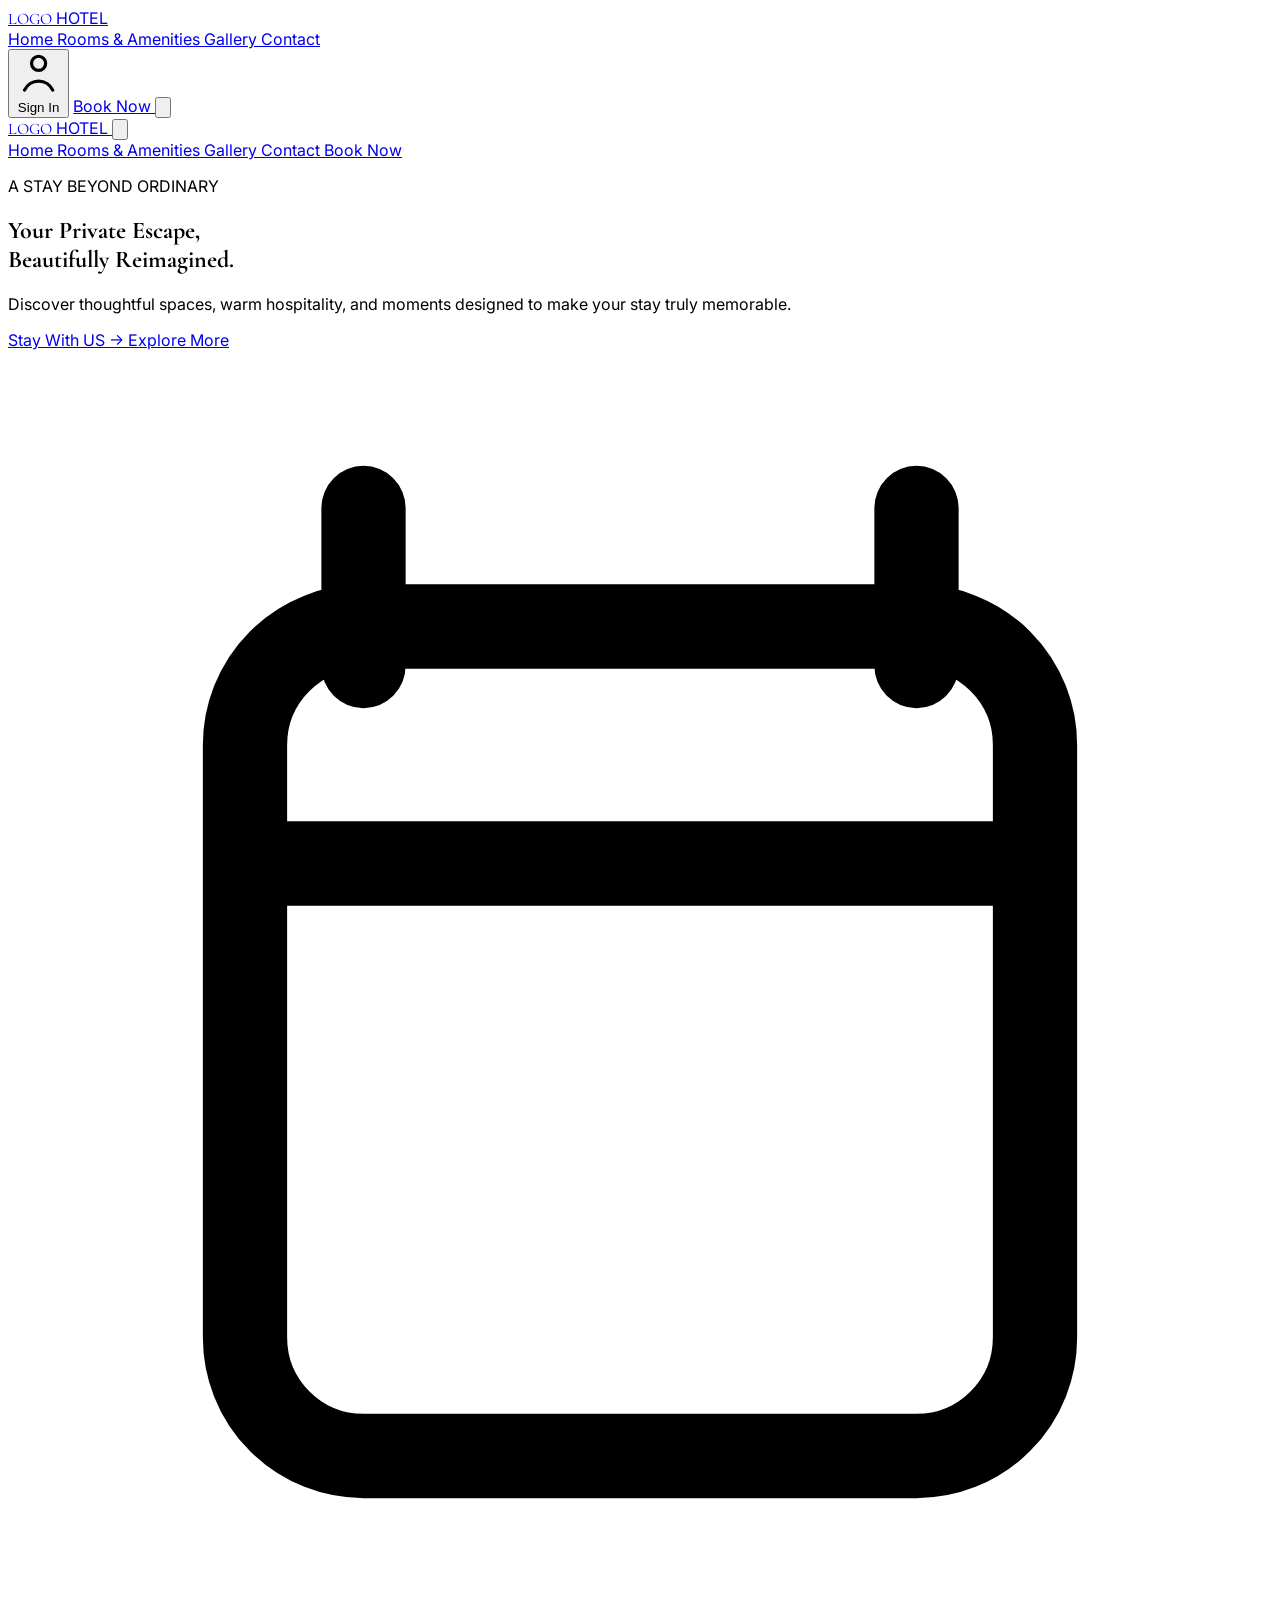
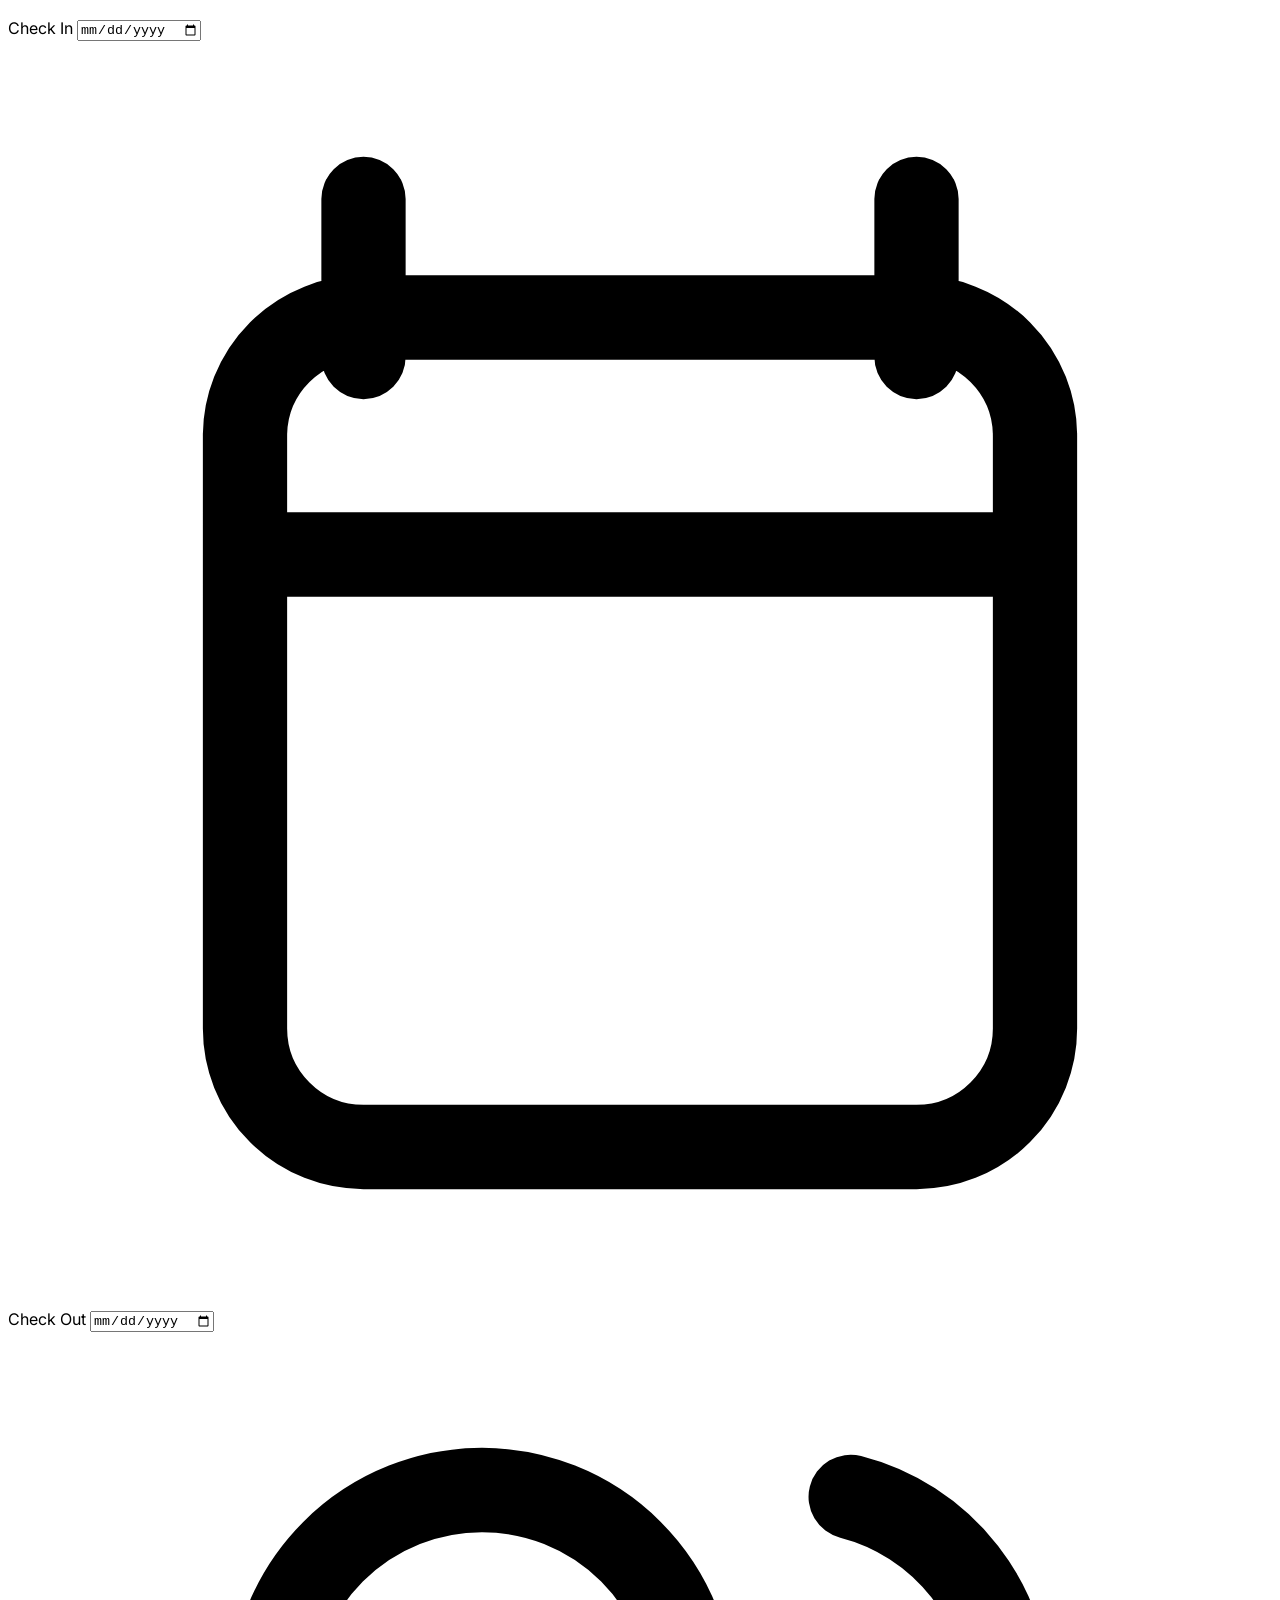
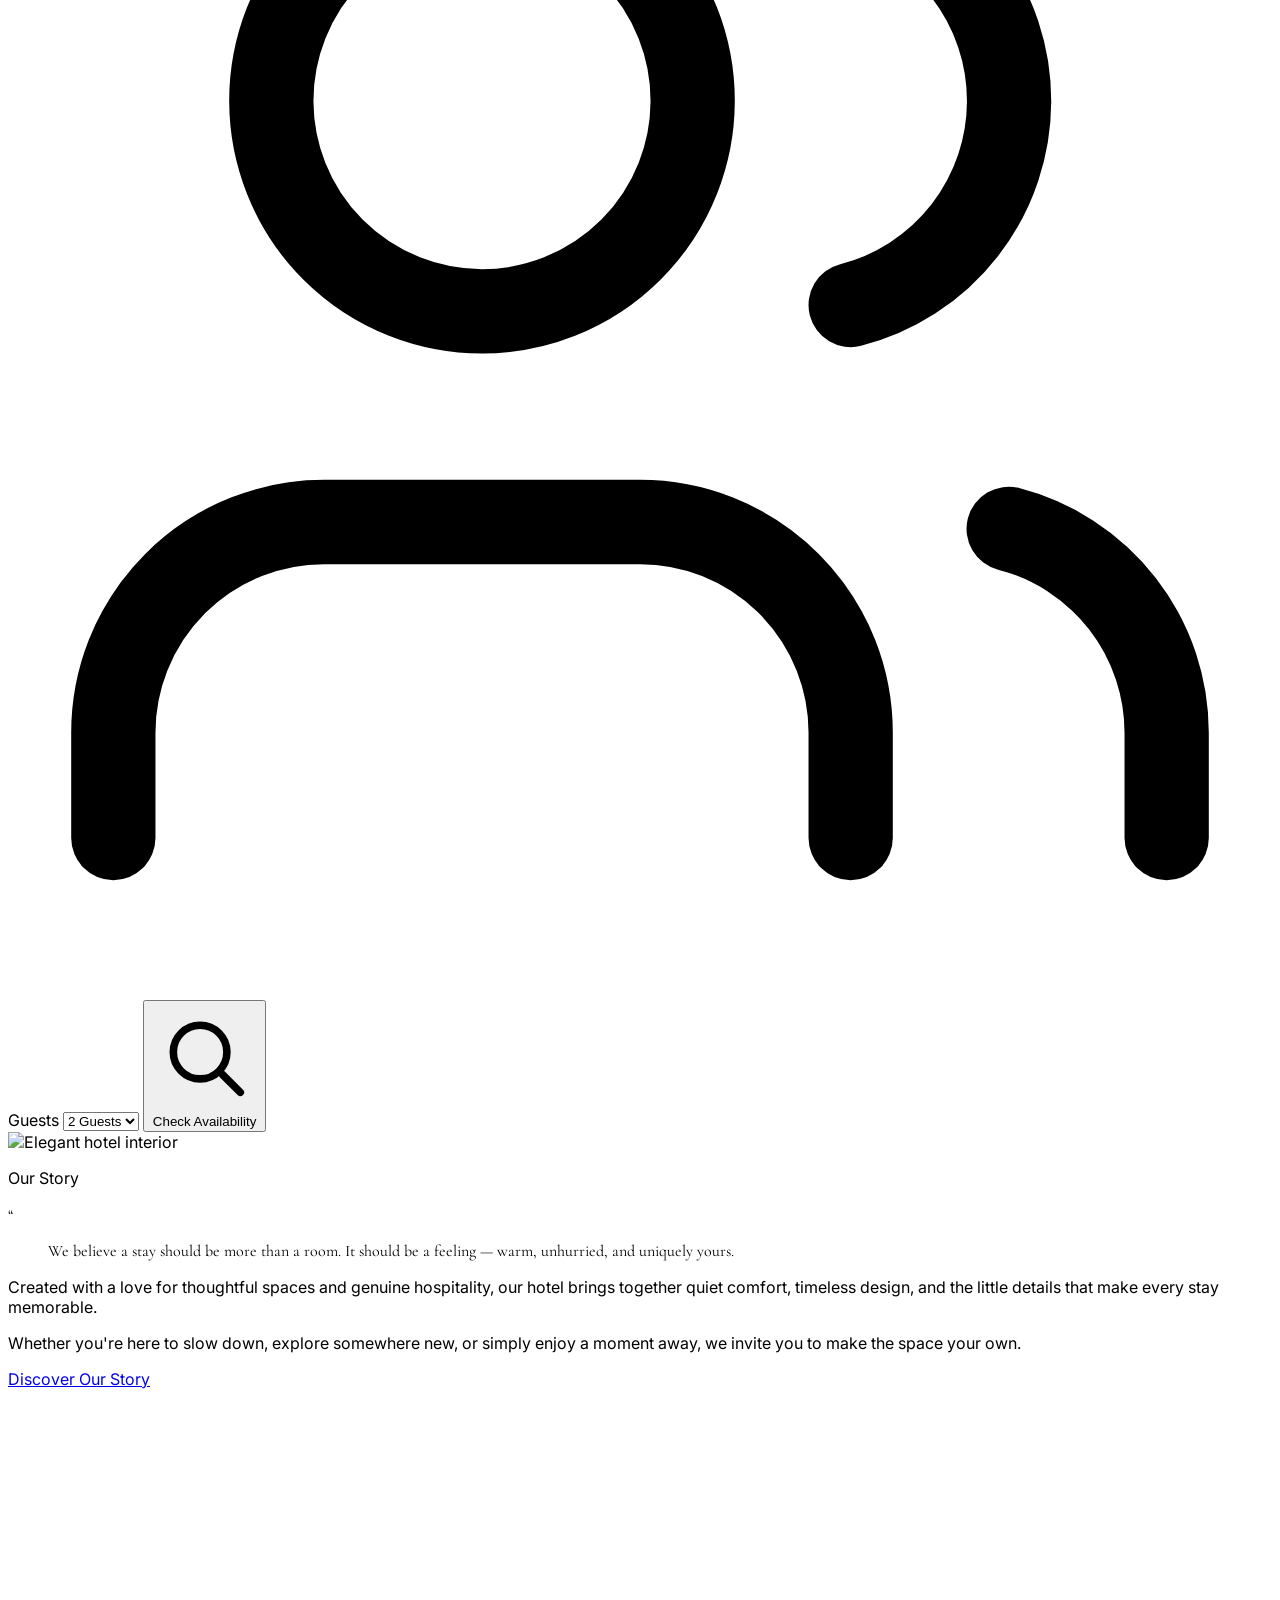
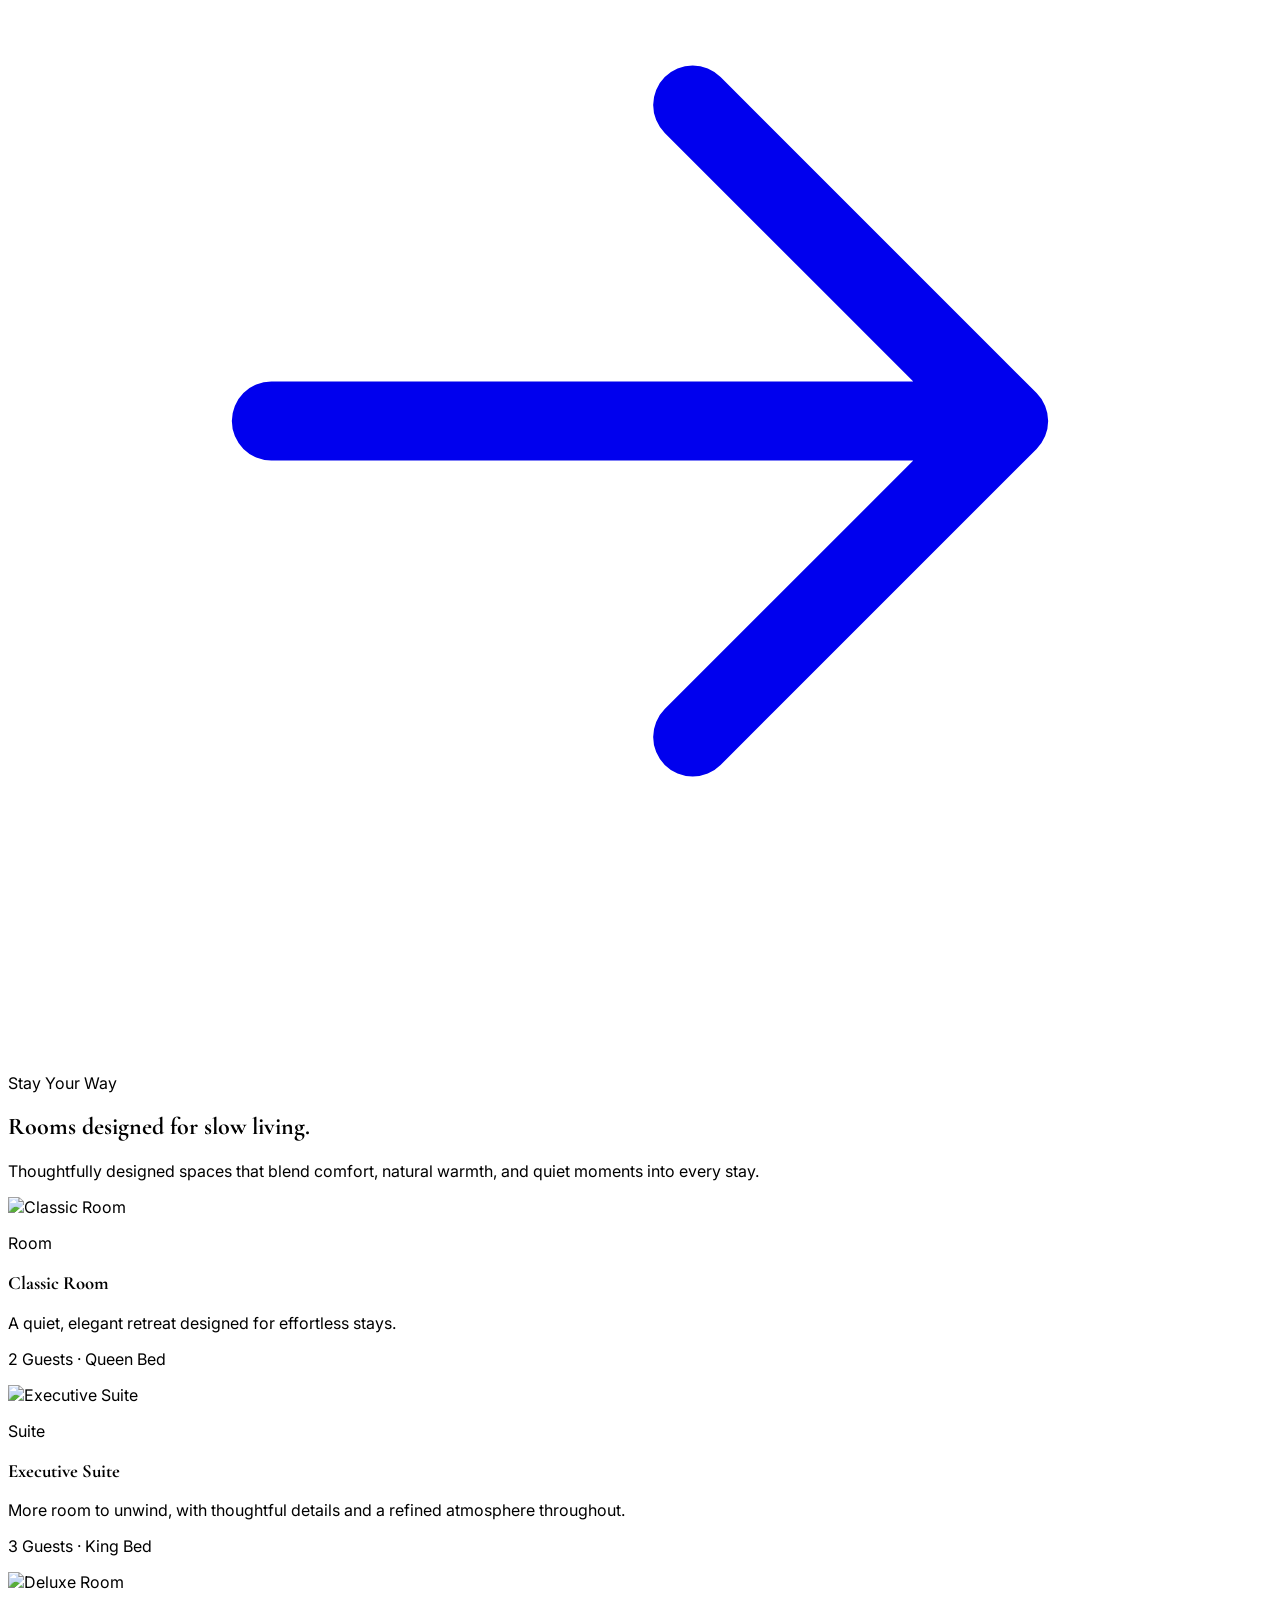
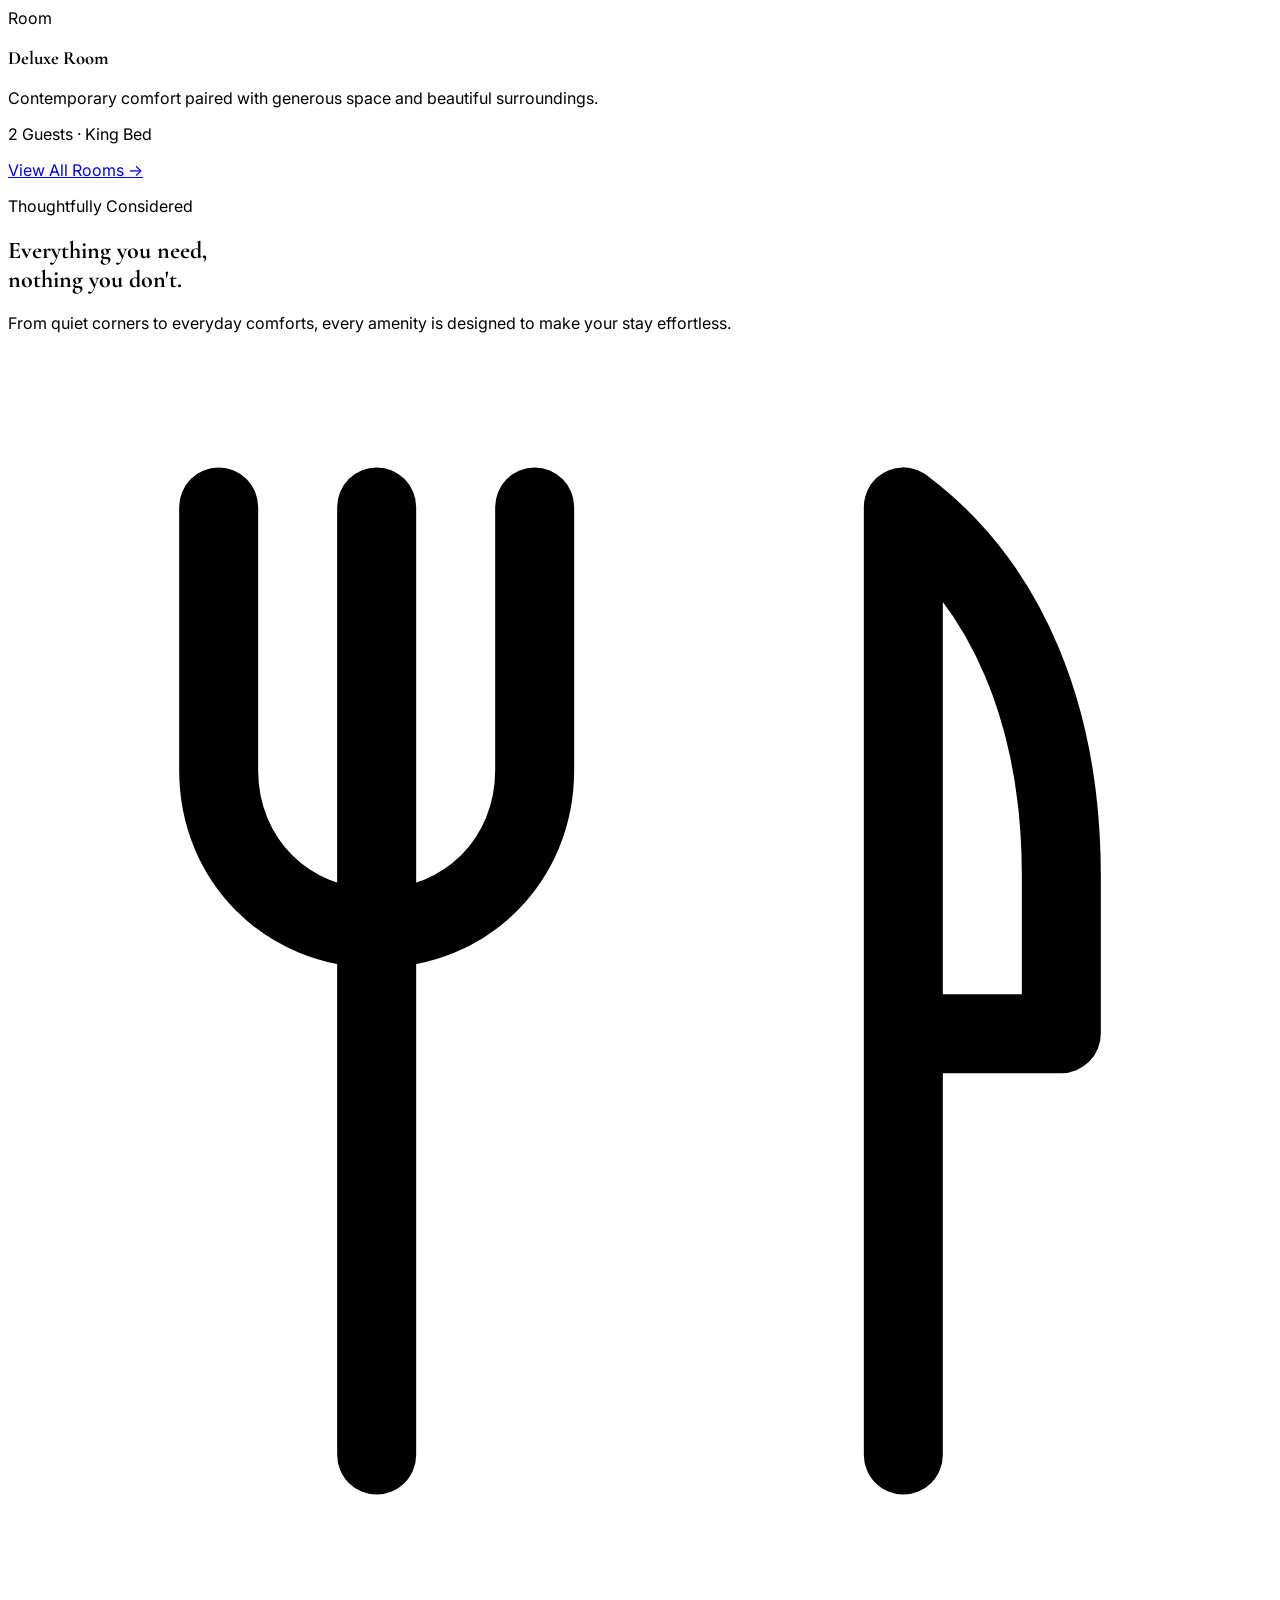
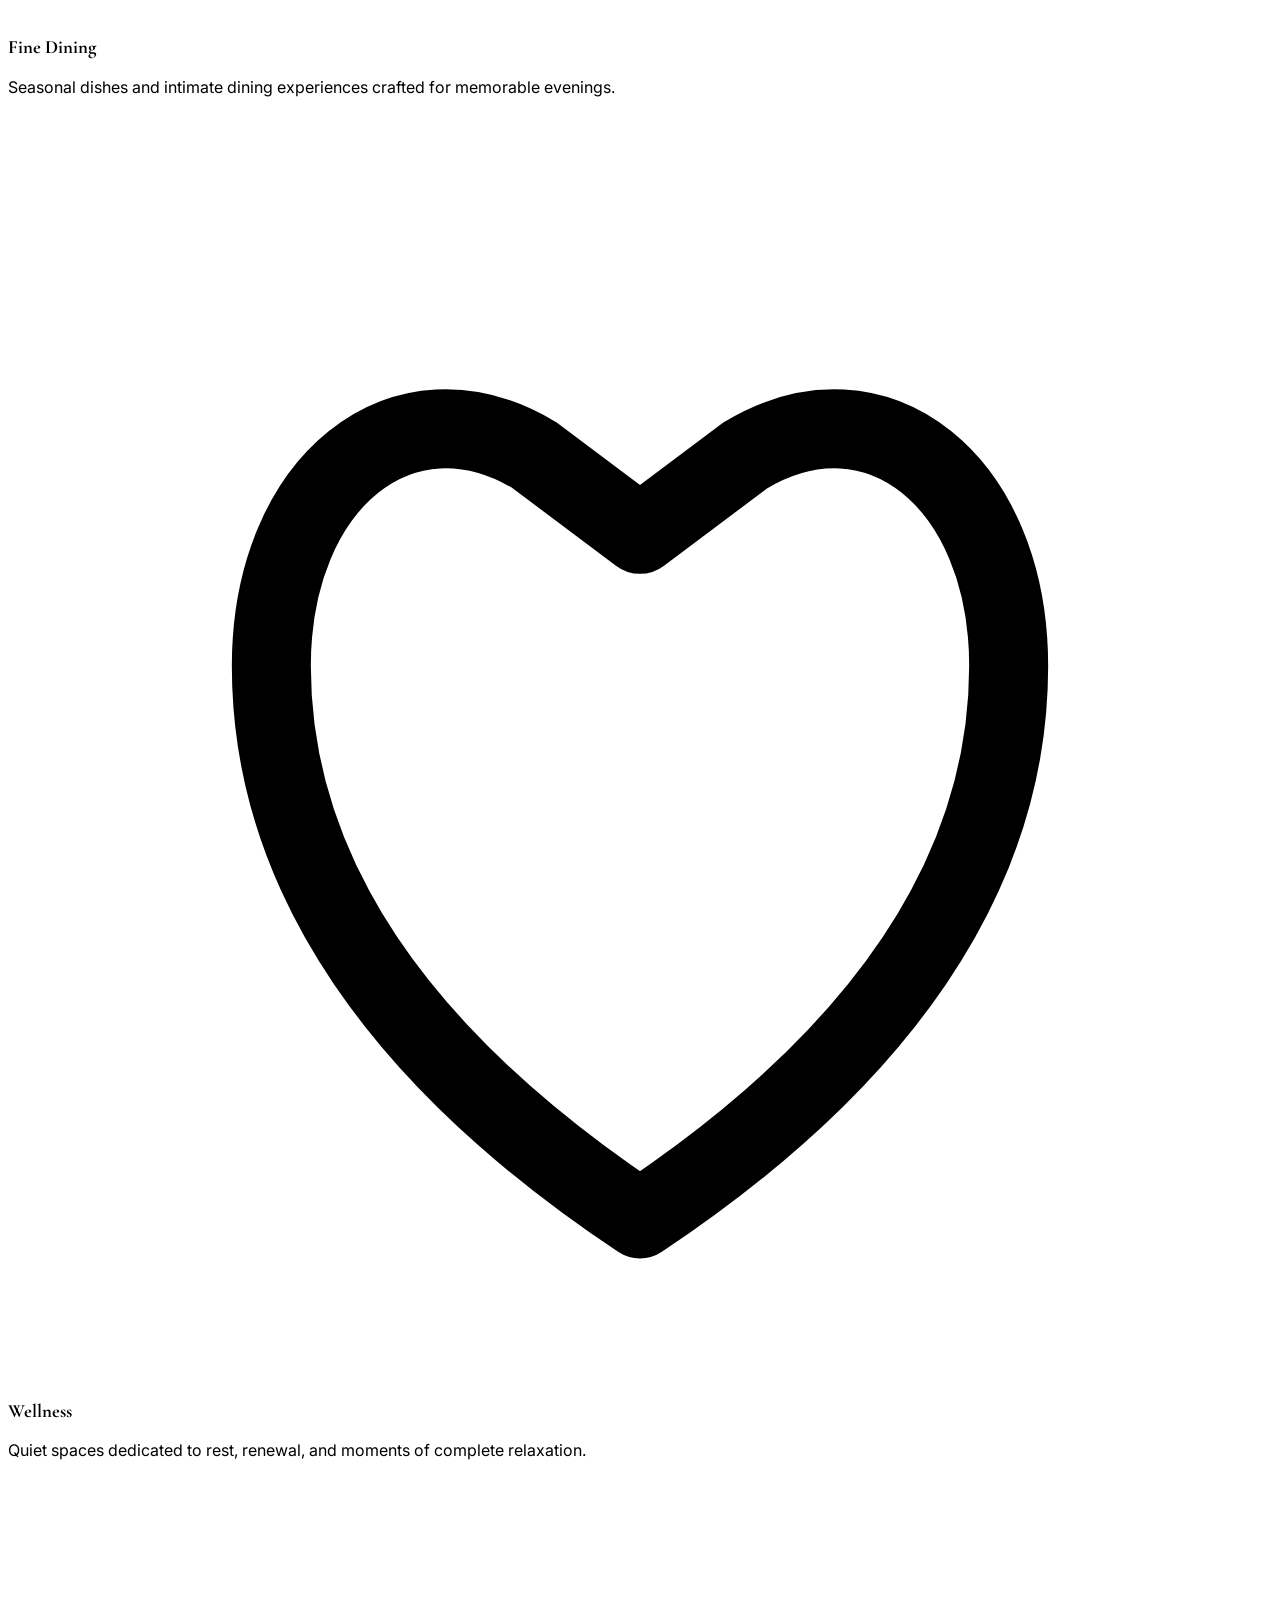
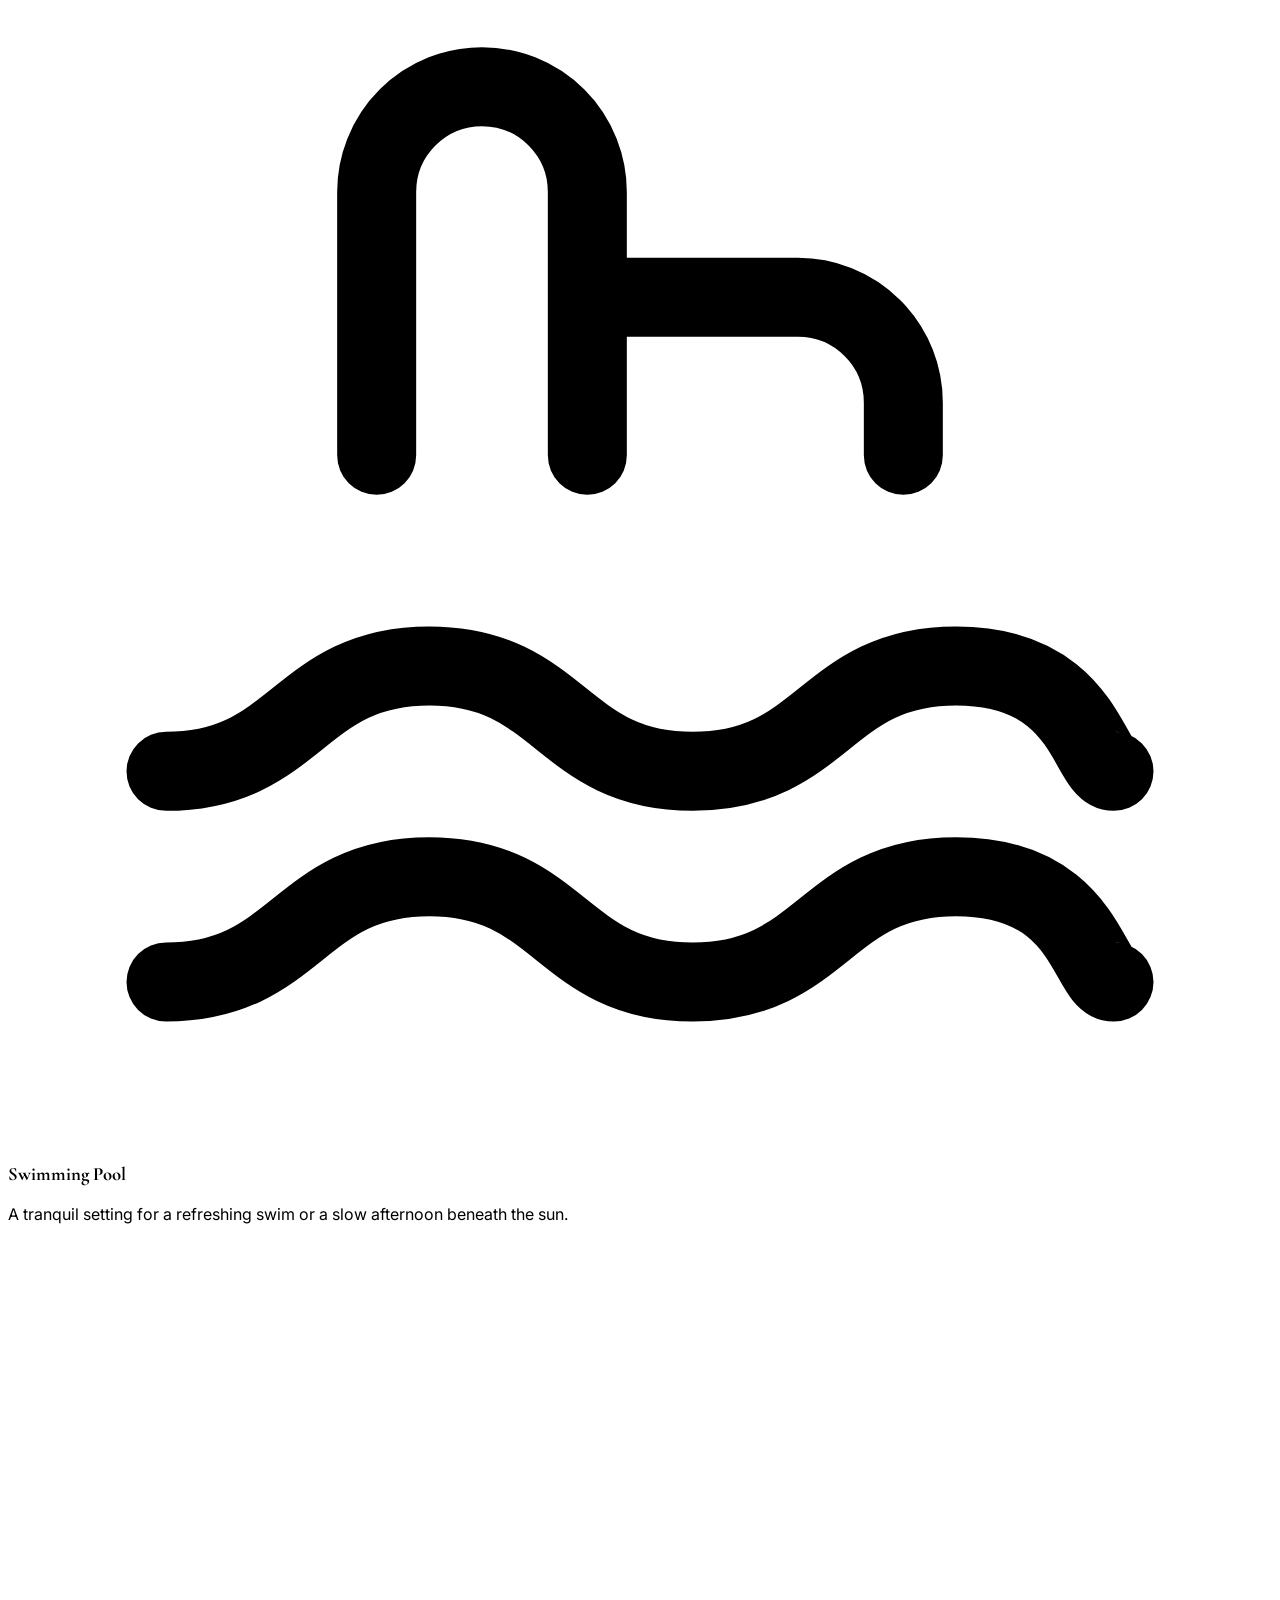
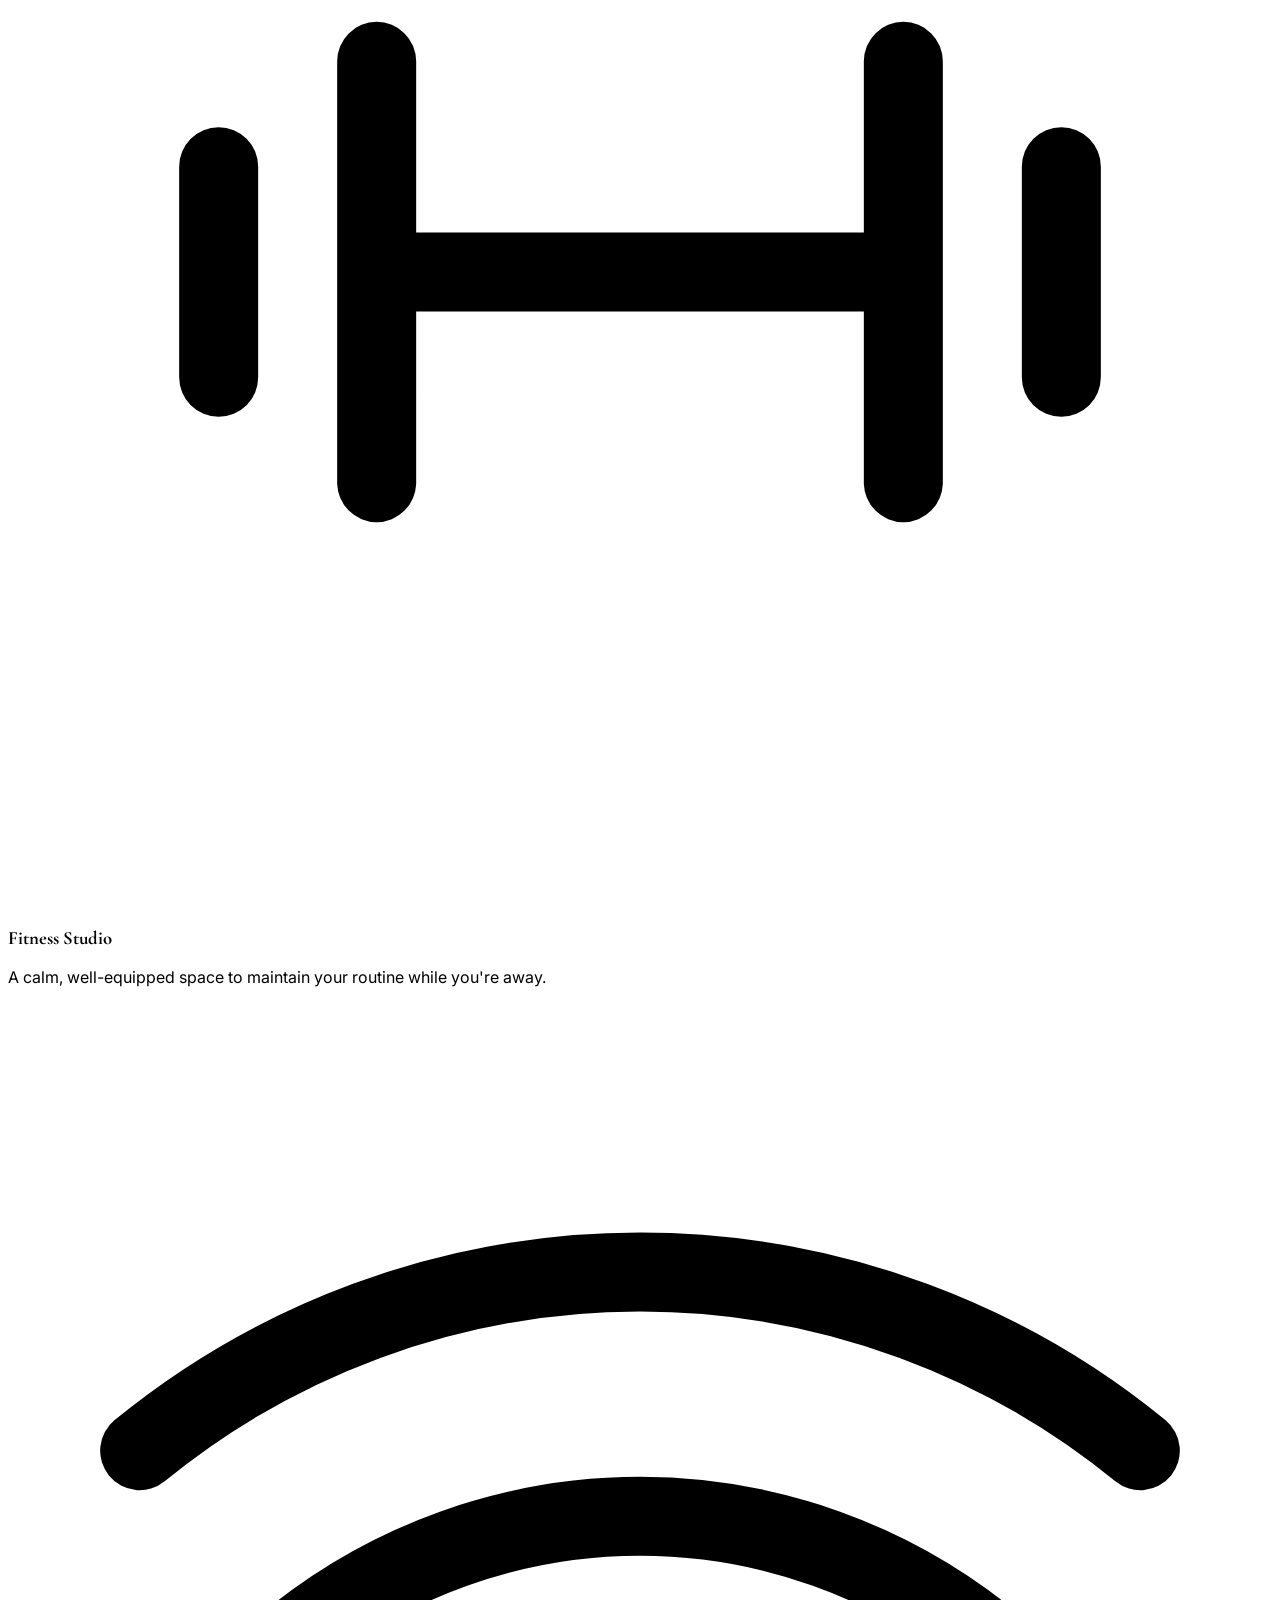
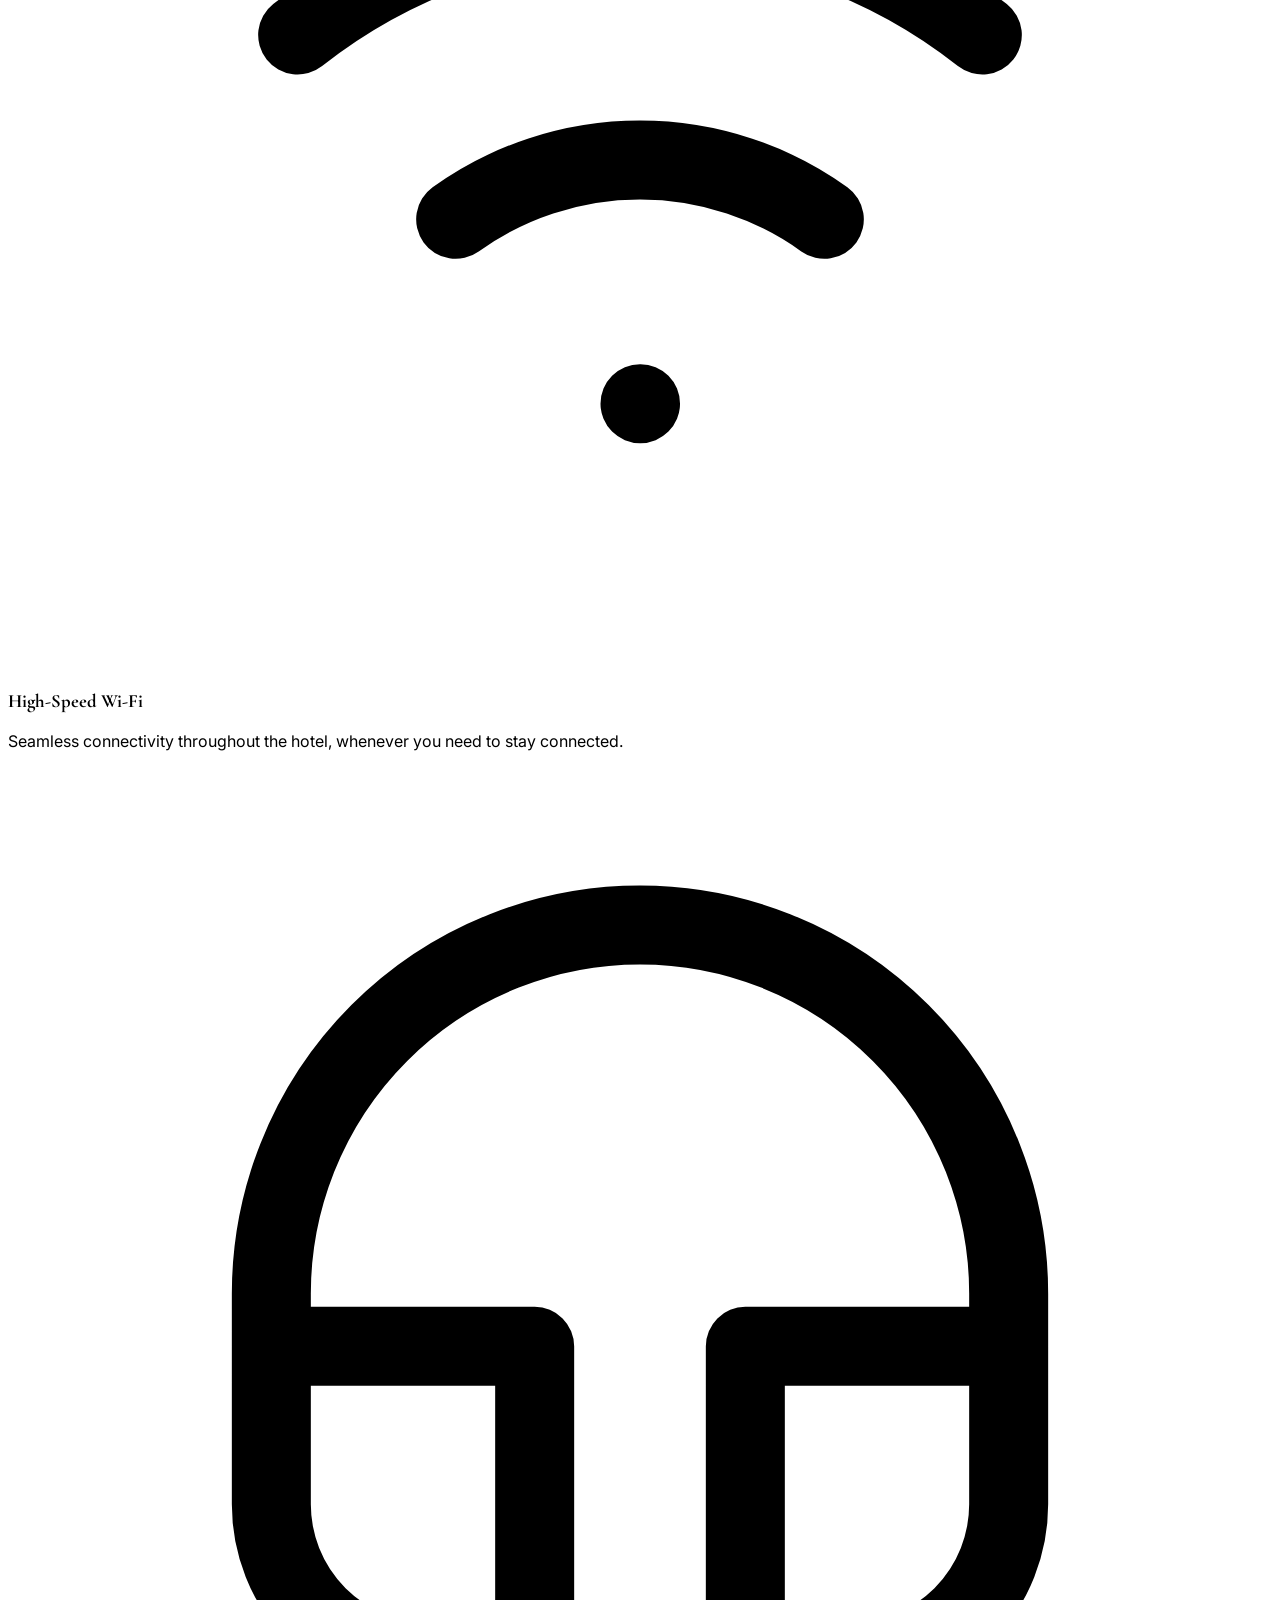
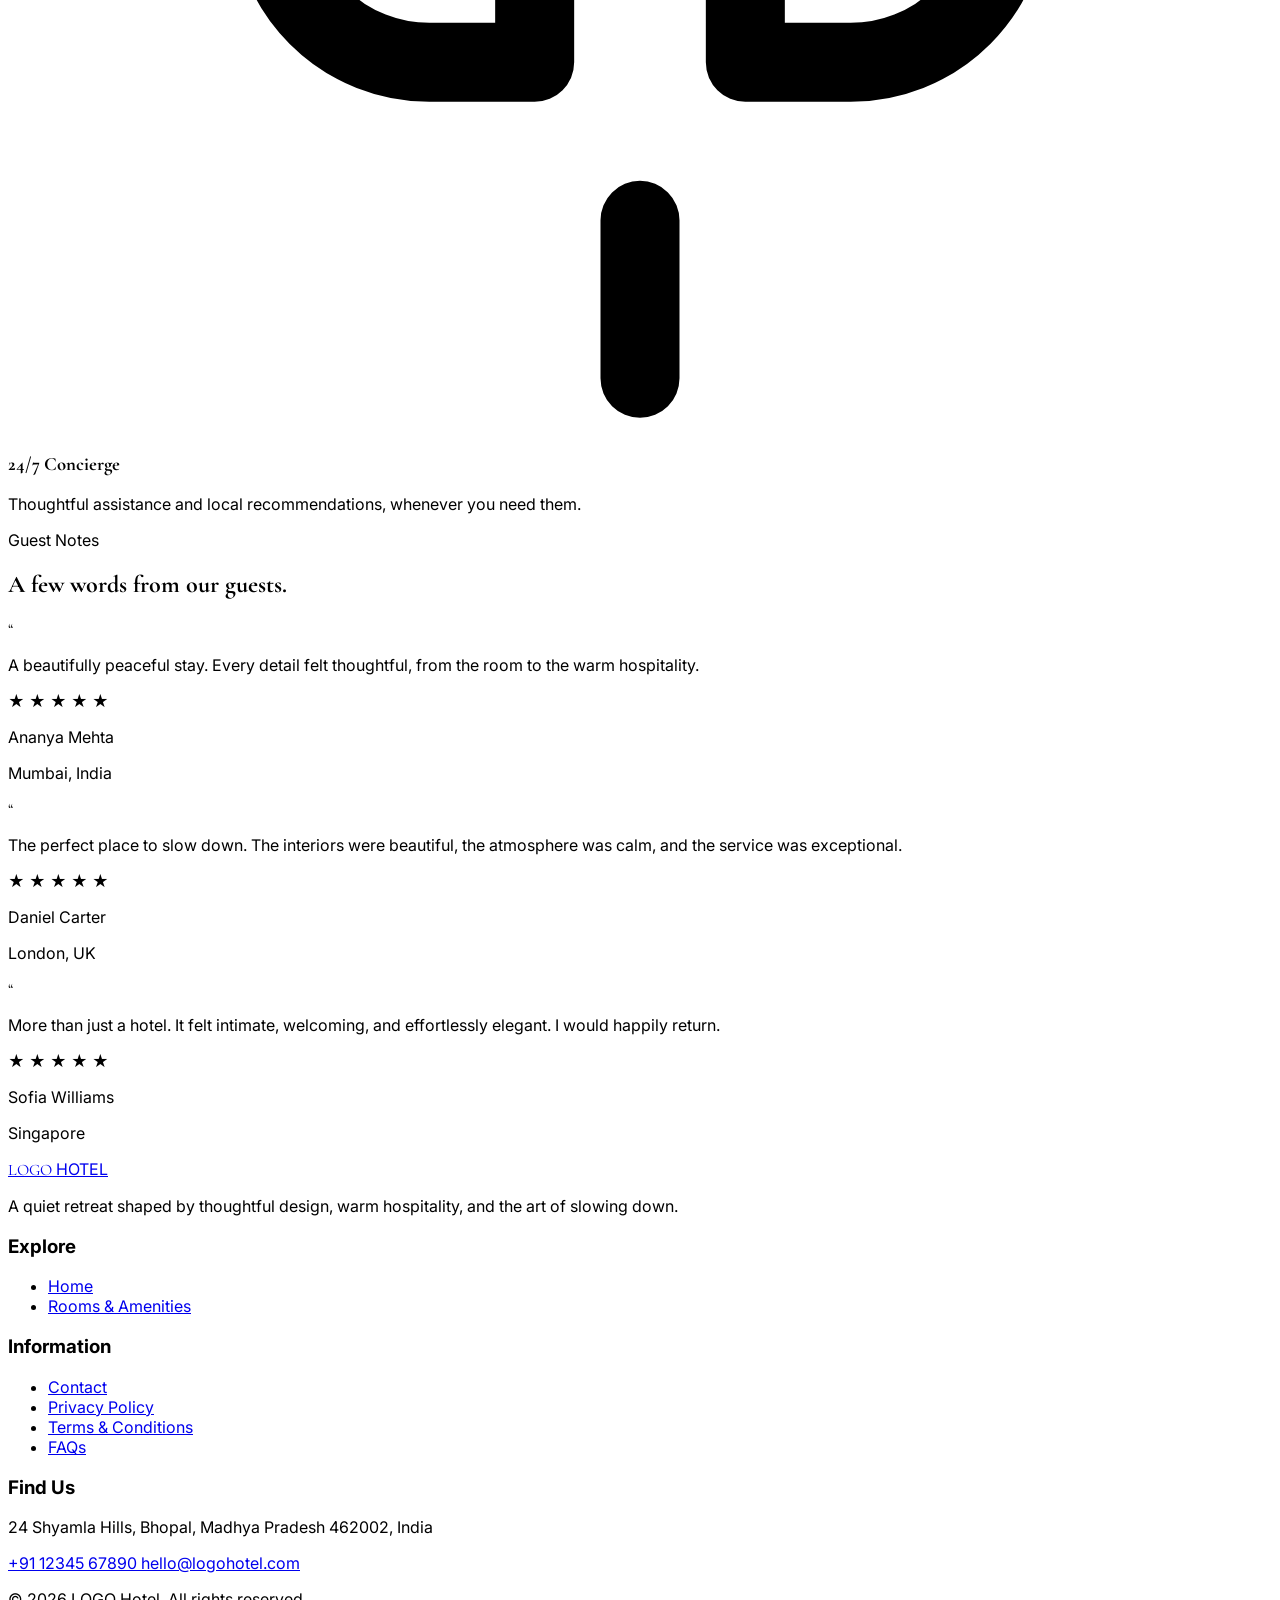
==== index.html @ a4fad5b0 "first commit" ====
<!DOCTYPE html>
<html lang="en">
<head>
  <meta charset="UTF-8" />
  <meta name="viewport" content="width=device-width, initial-scale=1.0" />

  <title>Hotel</title>

  <!-- Tailwind CSS -->
  <script src="https://cdn.tailwindcss.com"></script>

  <!-- Google Font -->
  <link rel="preconnect" href="https://fonts.googleapis.com">
<link rel="preconnect" href="https://fonts.gstatic.com" crossorigin>
<link href="https://fonts.googleapis.com/css2?family=Cormorant+Garamond:ital,wght@0,300..700;1,300..700&family=Inter:ital,opsz,wght@0,14..32,100..900;1,14..32,100..900&display=swap" rel="stylesheet">

<link rel="stylesheet" href="style.css" />
<link rel="stylesheet" href="https://cdnjs.cloudflare.com/ajax/libs/font-awesome/7.3.1/css/all.min.css" integrity="sha512-QeR2VH+lsBE5LSAe1Q5EnTBbe7XTBubt8dG93Y7gidSgdMCr8nVqKcfKAMyN96SV8KDbZVTDXChatu5G2KQGzg==" crossorigin="anonymous" referrerpolicy="no-referrer">

</head>

<body class="bg-[#F7F3EC]">


  <!-- =====================================================
       HERO SECTION
  ====================================================== -->

  <section
    class="relative  max-w-[1600px]  min-h-[760px] md:min-h-screen"
  >


    <!-- ===================================================
         HERO SLIDER
    ==================================================== -->

    <div class="absolute inset-0">

      <!-- Slide 1 -->

      <div
        class="hero-slide absolute inset-0 bg-cover bg-center opacity-100 transition-opacity duration-1000"
        style="
          background-image: url('https://images.unsplash.com/photo-1566073771259-6a8506099945?auto=format&fit=crop&w=2000&q=85');
        "
      ></div>


      <!-- Slide 2 -->

      <div
        class="hero-slide absolute inset-0 bg-cover bg-center opacity-0 transition-opacity duration-1000"
        style="
          background-image: url('https://images.unsplash.com/photo-1584132967334-10e028bd69f7?auto=format&fit=crop&w=2000&q=85');
        "
      ></div>


      <!-- Slide 3 -->

      <div
        class="hero-slide absolute inset-0 bg-cover bg-center opacity-0 transition-opacity duration-1000"
        style="
          background-image: url('https://images.unsplash.com/photo-1600607687939-ce8a6c25118c?auto=format&fit=crop&w=2000&q=85');
        "
      ></div>


      <!-- Dark overlay -->

      <div class="absolute inset-0 bg-black/15"></div>


      <!-- Gradient overlay -->



    </div>



    <!-- ===================================================
         NAVBAR
    ==================================================== -->

   <header class="relative z-30 pt-5">

  <!-- =================================================
       DESKTOP / MAIN NAVBAR
  ================================================== -->

  <nav
    class="
      mx-auto
      flex
      h-[78px]
      max-w-7xl
      items-center
      justify-between
      border-b
      border-white/15
      px-5
      sm:px-8
      lg:px-10
    "
  >

    <!-- ===============================
         LOGO
    ================================ -->

    <a
      href="index.html"
      class="
        flex
        flex-col
        items-center
        justify-center
        text-white
        leading-none
      "
    >

      <span
        class="
          heading
          text-2xl
          tracking-[0.12em]
        "
      >
        LOGO
      </span>

      <span
        class="
          mt-1
          text-[8px]
          tracking-[0.45em]
          text-white/70
        "
      >
        HOTEL
      </span>

    </a>


    <!-- ===============================
         DESKTOP MENU
    ================================ -->

    <div
      class="
        hidden
        items-center
        gap-8
        lg:flex
        xl:gap-10
      "
    >

      <!-- Home -->

      <a
        href="index.html"
        data-page="index.html"
        class="
          desktop-link
          text-sm
          text-white/80
          transition
          hover:text-[#C58A53]
        "
      >
        Home
      </a>


      <!-- Rooms -->

      <a
        href="rooms.html"
        data-page="rooms.html"
        class="
          desktop-link
          text-sm
          text-white/80
          transition
          hover:text-[#C58A53]
        "
      >
        Rooms & Amenities
      </a>


      


      <!-- Gallery -->

      <a
        href="gallery.html"
        data-page="gallery.html"
        class="
          desktop-link
          text-sm
          text-white/80
          transition
          hover:text-[#C58A53]
        "
      >
        Gallery
      </a>


      


      <!-- Contact -->

      <a
        href="contact.html"
        data-page="contact.html"
        class="
          desktop-link
          text-sm
          text-white/80
          transition
          hover:text-[#C58A53]
        "
      >
        Contact
      </a>

    </div>


    <!-- ===============================
         RIGHT ACTIONS
    ================================ -->

    <div class="flex items-center gap-3 sm:gap-5">

      <!-- Sign In -->

      <button
        type="button"
        class="
          hidden
          items-center
          gap-2
          text-sm
          text-white
          transition
          hover:text-[#C58A53]
          sm:flex
        "
      >

        <svg
          class="h-4 w-4"
          fill="none"
          stroke="currentColor"
          viewBox="0 0 24 24"
        >
          <path
            stroke-linecap="round"
            stroke-linejoin="round"
            stroke-width="1.7"
            d="M15.75 6a3.75 3.75 0 1 1-7.5 0 3.75 3.75 0 0 1 7.5 0ZM4.5 20.25a8.25 8.25 0 0 1 15 0"
          />
        </svg>

        Sign In

      </button>


      <!-- Book Now -->

      <a
        href="booking.html"
        class="
          hidden
          border
          border-[#C58A53]
          bg-[#C58A53]
          px-6
          py-3
          text-sm
          font-medium
          text-white
          transition
          hover:bg-transparent
          hover:text-[#C58A53]
          sm:block
        "
      >
        Book Now
      </a>


      <!-- Mobile Menu Button -->

      <button
        id="menuButton"
        type="button"
        class="
          text-white
          transition
          hover:text-[#C58A53]
          lg:hidden
        "
        aria-label="Open menu"
        aria-expanded="false"
      >

        <svg
          class="h-7 w-7"
          fill="none"
          stroke="currentColor"
          viewBox="0 0 24 24"
        >
          <path
            stroke-linecap="round"
            stroke-linejoin="round"
            stroke-width="1.5"
            d="M4 6h16M4 12h16M4 18h16"
          />
        </svg>

      </button>

    </div>

  </nav>


  <!-- =================================================
       MOBILE MENU OVERLAY
  ================================================== -->

  <div
    id="menuOverlay"
    class="
      fixed
      inset-0
      z-40
      hidden
      bg-black/50
      backdrop-blur-[2px]
    "
  ></div>


  <!-- =================================================
       MOBILE OFF-CANVAS MENU
  ================================================== -->

  <div
    id="mobileMenu"
    class="
      fixed
      right-0
      top-0
      z-50
      h-screen
      w-[85%]
      max-w-sm
      translate-x-full
      bg-[#171512]
      shadow-[-20px_0_50px_rgba(0,0,0,0.3)]
      transition-transform
      duration-500
      ease-in-out
    "
  >

    <!-- ===============================
         MOBILE MENU HEADER
    ================================ -->

    <div
      class="
        flex
        h-[78px]
        items-center
        justify-between
        border-b
        border-white/10
        px-6
      "
    >

      <!-- Logo -->

      <a
        href="index.html"
        class="
          flex
          flex-col
          leading-none
          text-white
        "
      >

        <span
          class="
            heading
            text-xl
            tracking-[0.12em]
          "
        >
          LOGO
        </span>

        <span
          class="
            mt-1
            text-[7px]
            tracking-[0.45em]
            text-white/60
          "
        >
          HOTEL
        </span>

      </a>


      <!-- Close Button -->

      <button
        id="closeMenu"
        type="button"
        class="
          text-white/80
          transition
          hover:text-[#C58A53]
        "
        aria-label="Close menu"
      >

        <svg
          class="h-7 w-7"
          fill="none"
          stroke="currentColor"
          viewBox="0 0 24 24"
        >
          <path
            stroke-linecap="round"
            stroke-linejoin="round"
            stroke-width="1.5"
            d="M6 6l12 12M18 6L6 18"
          />
        </svg>

      </button>

    </div>


    <!-- ===============================
         MOBILE MENU LINKS
    ================================ -->

    <nav class="flex flex-col px-6 py-8">

      <!-- Home -->

      <a
        href="index.html"
        data-page="index.html"
        class="
          mobile-link
          border-b
          border-white/10
          py-4
          text-base
          text-white/75
          transition
          hover:text-[#C58A53]
        "
      >
        Home
      </a>


      <!-- Rooms -->

      <a
        href="rooms.html"
        data-page="rooms.html"
        class="
          mobile-link
          border-b
          border-white/10
          py-4
          text-base
          text-white/75
          transition
          hover:text-[#C58A53]
        "
      >
        Rooms & Amenities
      </a>


      

      <!-- Gallery -->

      <a
        href="gallery.html"
        data-page="gallery.html"
        class="
          mobile-link
          border-b
          border-white/10
          py-4
          text-base
          text-white/75
          transition
          hover:text-[#C58A53]
        "
      >
        Gallery
      </a>


    

      <!-- Contact -->

      <a
        href="contact.html"
        data-page="contact.html"
        class="
          mobile-link
          border-b
          border-white/10
          py-4
          text-base
          text-white/75
          transition
          hover:text-[#C58A53]
        "
      >
        Contact
      </a>


      <!-- Book Now -->

      <a
        href="booking.html"
        class="
          mobile-link
          mt-8
          block
          border
          border-[#C58A53]
          bg-[#C58A53]
          py-3.5
          text-center
          text-sm
          font-medium
          text-white
          transition
          hover:bg-transparent
          hover:text-[#C58A53]
        "
      >
        Book Now
      </a>

    </nav>

  </div>

</header>





    <!-- ===================================================
         HERO CONTENT
    ==================================================== -->

    <div
      class="
        relative
        z-20
        min-h-[680px]
        md:min-h-[calc(100vh-78px)]
        flex
        items-center
        justify-center
        text-center
        px-5
        pb-44
        sm:pb-40
      "
    >

      <div
        class="
          max-w-4xl
          mx-auto
        "
      >


        <!-- Small Label -->

        <p
          class="
            mb-5
            text-[10px]
            sm:text-xs
            uppercase
            tracking-[0.35em]
            text-white/75
          "
        >
          A STAY BEYOND ORDINARY
        </p>



        <!-- Main Heading -->

        <h1
          class="
            heading
            font-normal
            text-white
            text-4xl
            leading-[1.02]
            md:text-6xl           
            lg:text-[82px]
          "
        >

          Your Private Escape,
          <br />
          
          <span class="text-[#C58A53]">
           Beautifully Reimagined.
          </span>

        </h1>



        <!-- Subtitle -->

        <p
          class="
            max-w-2xl
            mx-auto
            mt-6
            text-sm
            sm:text-base
            md:text-lg
            leading-7
            text-white/85
          "
        >
          Discover thoughtful spaces, warm hospitality, and moments designed to make your stay truly memorable.
        </p>



        <!-- CTA BUTTONS -->

        <div
          class="
            mt-8
            flex
            flex-col
            sm:flex-row
            items-center
            justify-center
            gap-3
            sm:gap-4
          "
        >

          <!-- Primary -->

          <a
            href="#booking"
            class="
              w-full
              sm:w-auto
              
              bg-[#C58A53]
              px-8
              py-3.5
              text-sm
              font-medium
              text-white hover:text-[#C58A53]
              hover:bg-transparent border border-[#C58A53]
              transition
            "
          >
            Stay With US  →
          </a>



          <!-- Secondary -->

          <a
            href="#about"
            class="
              w-full
              sm:w-auto             
              border
              border-white
              px-8
              py-3.5
              text-sm
              font-medium
              text-white
              hover:bg-[#C58A53]
              hover:text-white hover:border-[#C58A53]
              transition
            "
          >
            Explore More
          </a>

        </div>

      </div>

    </div>



    <!-- ===================================================
         BOOKING BAR
    ==================================================== -->

  
<!-- BOOKING FORM -->
<form
  id="booking"
  action="/availability"
  method="GET"
  class="absolute z-30 left-0 right-0 bottom-0 translate-y-1/2 px-4 sm:px-6 lg:px-10"
>
  <div
    class="max-w-7xl mx-auto   p-4 sm:p-5 lg:p-6 bg-white/5 backdrop-blur-[15px] border border-white/25  shadow-[0_8px_32px_rgba(0,0,0,0.15)]"
  >
    <div class="grid grid-cols-1 sm:grid-cols-2 lg:grid-cols-4 gap-3 lg:gap-4">

      <!-- CHECK IN -->
      <label
        class="min-h-[74px]  border border-[#ddd8cf] bg-transparent px-5 py-4 block"
      >
        <span class="flex items-center gap-2 text-[10px] uppercase tracking-[0.25em] text-white">
          <svg class="w-4 h-4 shrink-0" fill="none" stroke="currentColor" viewBox="0 0 24 24">
            <path stroke-linecap="round" stroke-linejoin="round" stroke-width="1.6"
              d="M6.75 3v3m10.5-3v3M4.5 9.75h15M6.75 5.25h10.5A2.25 2.25 0 0 1 19.5 7.5v11.25A2.25 2.25 0 0 1 17.25 21H6.75a2.25 2.25 0 0 1-2.25-2.25V7.5a2.25 2.25 0 0 1 2.25-2.25Z"
            />
          </svg>
          Check In
        </span>

        <input
          type="date"
          name="checkIn"
          required
          class="mt-3 w-full min-w-0 bg-transparent text-sm text-[#22010] outline-none cursor-pointer"
        />
      </label>

      <!-- CHECK OUT -->
      <label
        class="min-h-[74px]  border border-[#ddd8cf] bg-transparent px-5 py-4 block"
      >
        <span class="flex items-center gap-2 text-[10px] uppercase tracking-[0.25em] text-white">
          <svg class="w-4 h-4 shrink-0" fill="none" stroke="currentColor" viewBox="0 0 24 24">
            <path stroke-linecap="round" stroke-linejoin="round" stroke-width="1.6"
              d="M6.75 3v3m10.5-3v3M4.5 9.75h15M6.75 5.25h10.5A2.25 2.25 0 0 1 19.5 7.5v11.25A2.25 2.25 0 0 1 17.25 21H6.75a2.25 2.25 0 0 1-2.25-2.25V7.5a2.25 2.25 0 0 1 2.25-2.25Z"
            />
          </svg>
          Check Out
        </span>

        <input
          type="date"
          name="checkOut"
          required
          class="mt-3 w-full min-w-0 bg-transparent text-sm text-[#22010] outline-none cursor-pointer"
        />
      </label>

      <!-- GUESTS -->
      <label
        class="min-h-[74px] border border-[#ddd8cf] bg-transparent px-5 py-4 block"
      >
        <span class="flex items-center gap-2 text-[10px] uppercase tracking-[0.25em] text-white">
          <svg class="w-4 h-4 shrink-0" fill="none" stroke="currentColor" viewBox="0 0 24 24">
            <path stroke-linecap="round" stroke-linejoin="round" stroke-width="1.6"
              d="M16 21v-2a4 4 0 0 0-4-4H6a4 4 0 0 0-4 4v2M9 11a4 4 0 1 0 0-8 4 4 0 0 0 0 8ZM22 21v-2a4 4 0 0 0-3-3.87M16 3.13a4 4 0 0 1 0 7.75"
            />
          </svg>
          Guests
        </span>

        <select
          name="guests"
          required
          class="mt-3 w-full bg-transparent text-sm text-[#22010] outline-none cursor-pointer"
        >
          <option value="1">1 Guest</option>
          <option value="2" selected>2 Guests</option>
          <option value="3">3 Guests</option>
          <option value="4">4 Guests</option>
          <option value="5">5 Guests</option>
          <option value="6">6 Guests</option>
        </select>
      </label>

      <!-- SUBMIT BUTTON -->
      <button
        type="submit"
        class="min-h-[74px]  bg-[#C58A53] px-6 py-4 flex items-center justify-center gap-3 text-base font-medium text-white hover:text-[#C58A53]
              hover:bg-transparent border border-[#C58A53] transition"
      >
        <svg class="w-5 h-5 shrink-0" fill="none" stroke="currentColor" viewBox="0 0 24 24">
          <circle cx="11" cy="11" r="6" stroke-width="1.7"/>
          <path stroke-linecap="round" stroke-width="1.7" d="m16 16 4 4"/>
        </svg>
        Check Availability
      </button>

    </div>
  </div>
</form>



  </section>


  <!-- =========================================================
     ABOUT US SECTION
========================================================= -->

<section
  id="about"
  class="bg-white px-5 py-20 sm:px-8 lg:px-10 lg:pt-52 lg:pb-10"
>
  <div
    class="
      mx-auto
      grid
      max-w-7xl
      grid-cols-1
      items-center
      gap-12
      lg:grid-cols-2
      lg:gap-20
    "
  >

    <!-- =====================================================
         IMAGE
    ====================================================== -->

    <div
      class="
        relative
        overflow-hidden
    
      "
    >

      <img
        src="https://images.unsplash.com/photo-1600607687939-ce8a6c25118c?auto=format&fit=crop&w=1400&q=85"
        alt="Elegant hotel interior"
        class="
          h-[420px]
          w-full
          object-cover
          transition
          duration-700
          hover:scale-105
         
          
        "
      />

      <!-- Soft overlay -->

      <div
        class="
          absolute
          inset-0
          bg-gradient-to-t
          from-black/20
          to-transparent
        "
      ></div>

    </div>



    <!-- =====================================================
         CONTENT
    ====================================================== -->

    <div class="max-w-xl">

      <!-- Label -->

      <p
        class="
          mb-5
          text-[10px]
          font-medium
          uppercase
          tracking-[0.35em]
          text-[#7A8065]
        "
      >
        Our Story
      </p>


      <!-- QUOTATION -->

      <div class="relative">

        <!-- Opening quotation -->

        <span
          class="
            absolute
            -left-2
            -top-8
            heading
            text-6xl
            leading-none
            text-[#E4E8DA]
            sm:-left-5
            sm:-top-10
            sm:text-8xl
          "
        >
          “
        </span>


        <blockquote
          class="
            relative
            heading
            text-3xl
            leading-[1.25]
            text-[#22201D]
            sm:text-4xl
            lg:text-[42px]
          "
        >
          We believe a stay should be more than a room.
          It should be a feeling — warm, unhurried,
          and uniquely yours.
        </blockquote>

      </div>


      <!-- Description -->

      <p
        class="
          mt-8
          text-sm
          leading-7
          text-[#6f6c65]
          sm:text-base
        "
      >
        Created with a love for thoughtful spaces and genuine
        hospitality, our hotel brings together quiet comfort,
        timeless design, and the little details that make
        every stay memorable.
      </p>


      <p
        class="
          mt-5
          text-sm
          leading-7
          text-[#6f6c65]
          sm:text-base
        "
      >
        Whether you're here to slow down, explore somewhere
        new, or simply enjoy a moment away, we invite you
        to make the space your own.
      </p>


      <!-- CTA -->

      <div class="mt-8">

        <a
          href="/about"
          class="
            inline-flex
            items-center
            gap-3
            
            bg-[#22201D]
            px-7
            py-3.5
            text-sm
            font-medium
            text-white
            transition
            duration-300
            hover:bg-[#C58A53]
          "
        >
          Discover Our Story

          <svg
            class="h-4 w-4 transition-transform duration-300 group-hover:translate-x-1"
            fill="none"
            stroke="currentColor"
            viewBox="0 0 24 24"
          >
            <path
              stroke-linecap="round"
              stroke-linejoin="round"
              stroke-width="1.5"
              d="M5 12h14m-6-6 6 6-6 6"
            />
          </svg>

        </a>

      </div>

    </div>

  </div>
</section>


<!-- =========================================================
     ROOMS SECTION
========================================================= -->

<section
  id="rooms"
  class="px-5 py-20 sm:px-8 lg:px-10 lg:py-16"
>
  <div class="mx-auto max-w-7xl">

    <!-- SECTION HEADER -->
    <div
      class="
        mb-10
        flex
        flex-col
        gap-5
        sm:mb-14
        sm:flex-row
        sm:items-end
        sm:justify-between
      "
    >

      <div class="max-w-2xl">

        <p
          class="
            mb-3
            text-[10px]
            font-medium
            uppercase
            tracking-[0.35em]
            text-[#7A8065]
          "
        >
          Stay Your Way
        </p>

        <h2
          class="
            heading
            text-3xl
            leading-tight
            text-[#c58a53]
            sm:text-4xl
            lg:text-5xl
          "
        >
          Rooms designed for
          <span class="italic">slow living.</span>
        </h2>

      </div>


      <p
        class="
          max-w-md
          text-sm
          leading-6
          text-[#6f6c65]
        "
      >
        Thoughtfully designed spaces that blend comfort,
        natural warmth, and quiet moments into every stay.
      </p>

    </div>



    <!-- =====================================================
         ROOM GRID
    ====================================================== -->

    <div
      class="
        grid
        grid-cols-1
        gap-5
        md:grid-cols-2
        lg:grid-cols-12
      "
    >


      



      <!-- ===================================================
           ROOM 1 — CLASSIC ROOM
      ==================================================== -->

      <article
        class="
          group
          relative
          h-[420px]
          overflow-hidden
         
          md:h-[500px]
          lg:col-span-3
        "
      >

        <img
          src="https://images.unsplash.com/photo-1590490360182-c33d57733427?auto=format&fit=crop&w=900&q=85"
          alt="Classic Room"
          class="
            absolute
            inset-0
            h-full
            w-full
            object-cover
            transition
            duration-700
            group-hover:scale-105
          "
        />


        <div
          class="
            absolute
            inset-0
            bg-gradient-to-t
            from-black/80
            via-black/25
            to-transparent
          "
        ></div>


        <div
          class="
            absolute
            inset-x-0
            bottom-0
            p-6
          "
        >

          <div
            class="
              translate-y-[54px]
              transition-transform
              duration-500
              group-hover:translate-y-0
            "
          >

            <p
              class="
                mb-2
                text-[10px]
                uppercase
                tracking-[0.3em]
                text-white/70
              "
            >
              Room
            </p>

            <h3
              class="
                heading
                text-3xl
                text-white
              "
            >
              Classic Room
            </h3>

            <div
              class="
                mt-4
                opacity-0
                transition
                duration-500
                group-hover:opacity-100
              "
            >

              <p
                class="
                  text-sm
                  leading-6
                  text-white/80
                "
              >
                A quiet, elegant retreat designed for
                effortless stays.
              </p>

              <p
                class="
                  mt-4
                  text-xs
                  uppercase
                  tracking-[0.2em]
                  text-white/60
                "
              >
                2 Guests · Queen Bed
              </p>

            </div>

          </div>

        </div>

      </article>



      <!-- ===================================================
           ROOM 2 — EXECUTIVE SUITE
      ==================================================== -->

      <article
        class="
          group
          relative
          h-[420px]
          overflow-hidden
          
          md:h-[500px]
          lg:col-span-6
        "
      >

        <img
          src="https://images.unsplash.com/photo-1582719478250-c89cae4dc85b?auto=format&fit=crop&w=1400&q=85"
          alt="Executive Suite"
          class="
            absolute
            inset-0
            h-full
            w-full
            object-cover
            transition
            duration-700
            group-hover:scale-105
          "
        />


        <div
          class="
            absolute
            inset-0
            bg-gradient-to-t
            from-black/80
            via-black/20
            to-transparent
          "
        ></div>


        <div
          class="
            absolute
            inset-x-0
            bottom-0
            p-6
            sm:p-8
          "
        >

          <div
            class="
              translate-y-[54px]
              transition-transform
              duration-500
              group-hover:translate-y-0
            "
          >

            <p
              class="
                mb-2
                text-[10px]
                uppercase
                tracking-[0.3em]
                text-white/70
              "
            >
              Suite
            </p>

            <h3
              class="
                heading
                text-3xl
                text-white
                sm:text-4xl
              "
            >
              Executive Suite
            </h3>


            <div
              class="
                mt-4
                max-w-lg
                opacity-0
                transition
                duration-500
                group-hover:opacity-100
              "
            >

              <p
                class="
                  text-sm
                  leading-6
                  text-white/80
                "
              >
                More room to unwind, with thoughtful details
                and a refined atmosphere throughout.
              </p>

              <p
                class="
                  mt-4
                  text-xs
                  uppercase
                  tracking-[0.2em]
                  text-white/60
                "
              >
                3 Guests · King Bed
              </p>

            </div>

          </div>

        </div>

      </article>



      <!-- ===================================================
           ROOM 3 — DELUXE ROOM
      ==================================================== -->

      <article
        class="
          group
          relative
          h-[420px]
          overflow-hidden
          
          md:h-[500px]
          lg:col-span-3
        "
      >

        <img
          src="https://images.unsplash.com/photo-1618773928121-c32242e63f39?auto=format&fit=crop&w=900&q=85"
          alt="Deluxe Room"
          class="
            absolute
            inset-0
            h-full
            w-full
            object-cover
            transition
            duration-700
            group-hover:scale-105
          "
        />


        <div
          class="
            absolute
            inset-0
            bg-gradient-to-t
            from-black/80
            via-black/25
            to-transparent
          "
        ></div>


        <div
          class="
            absolute
            inset-x-0
            bottom-0
            p-6
          "
        >

          <div
            class="
              translate-y-[54px]
              transition-transform
              duration-500
              group-hover:translate-y-0
            "
          >

            <p
              class="
                mb-2
                text-[10px]
                uppercase
                tracking-[0.3em]
                text-white/70
              "
            >
              Room
            </p>

            <h3
              class="
                heading
                text-3xl
                text-white
              "
            >
              Deluxe Room
            </h3>


            <div
              class="
                mt-4
                opacity-0
                transition
                duration-500
                group-hover:opacity-100
              "
            >

              <p
                class="
                  text-sm
                  leading-6
                  text-white/80
                "
              >
                Contemporary comfort paired with generous
                space and beautiful surroundings.
              </p>

              <p
                class="
                  mt-4
                  text-xs
                  uppercase
                  tracking-[0.2em]
                  text-white/60
                "
              >
                2 Guests · King Bed
              </p>

            </div>

          </div>

        </div>

      </article>

    </div>



    <!-- VIEW ALL ROOMS -->

    <div class="mt-10 text-center sm:mt-12">

      <a
        href="rooms.html"
        class="
          inline-flex
          items-center
          gap-3
          text-sm px-8 py-3.5
          font-medium
          uppercase
          tracking-[0.25em]
          text-white bg-[#C58A53] hover:bg-transparent border border-[#C58A53]
          transition
          hover:text-[#c58a53]
        "
      >
        View All Rooms

        <span
          class="
            text-base
            transition-transform
            duration-300
            group-hover:translate-x-1
          "
        >
          →
        </span>
      </a>

    </div>

  </div>
</section>


<!-- =========================================================
     AMENITIES SECTION
========================================================= -->

<section
  id="amenities"
  class="px-5 py-20 sm:px-8 lg:px-10 lg:py-10"
>
  <div class="mx-auto max-w-7xl">

    <!-- =====================================================
         SECTION HEADER
    ====================================================== -->

    <div class="mx-auto max-w-2xl text-center">

      <p
        class="
          mb-4
          text-[10px]
          font-medium
          uppercase
          tracking-[0.35em]
          text-[#7A8065]
        "
      >
        Thoughtfully Considered
      </p>

      <h2
        class="
          heading
          text-3xl
          leading-tight
          text-[#22201D]
          sm:text-4xl
          lg:text-5xl
        "
      >
        Everything you need,
        <br />
        <span class="italic">nothing you don't.</span>
      </h2>

      <p
        class="
          mx-auto
          mt-5
          max-w-xl
          text-sm
          leading-7
          text-[#6f6c65]
        "
      >
        From quiet corners to everyday comforts, every amenity
        is designed to make your stay effortless.
      </p>

    </div>


    <!-- =====================================================
         AMENITIES GRID
    ====================================================== -->

    <div
      class="
        mt-14
        grid
        grid-cols-1
        gap-4
        sm:grid-cols-2
        lg:grid-cols-3
      "
    >


      <!-- ===================================================
           FINE DINING
      ==================================================== -->

      <div
        class="
          group
         
          border
          border-[#dedfd5]
          bg-[#c58a53]/10
          p-7
          transition-all
          duration-500
          hover:-translate-y-1
          hover:bg-[#e4e8da]
          hover:shadow-[0_15px_40px_rgba(50,55,40,0.08)]
          sm:p-8
        "
      >

        <!-- ICON -->

        <div
          class="
            flex
            h-11
            w-11
            items-center
            justify-center
            
            border
            border-[#7A8065]/25
            bg-white/60
            text-[#7A8065]
          "
        >

          <svg
            class="h-5 w-5"
            fill="none"
            stroke="currentColor"
            viewBox="0 0 24 24"
          >
            <path
              stroke-linecap="round"
              stroke-linejoin="round"
              stroke-width="1.5"
              d="M7 3v8m0 0c-1.7 0-3-1.3-3-3V3m3 8c1.7 0 3-1.3 3-3V3M7 11v10M17 3v18m0-18c2 1.5 3 4 3 7v3h-3"
            />
          </svg>

        </div>


        <h3
          class="
            mt-6
            heading
            text-2xl
            text-[#22201D]
          "
        >
          Fine Dining
        </h3>


        <p
          class="
            mt-3
            text-sm
            leading-6
            text-[#6f6c65]
          "
        >
          Seasonal dishes and intimate dining experiences
          crafted for memorable evenings.
        </p>

      </div>



      <!-- ===================================================
           WELLNESS
      ==================================================== -->

      <div
        class="
          group
         
          border
          border-[#dedfd5]
          bg-[#c58a53]/10
          p-7
          transition-all
          duration-500
          hover:-translate-y-1
          hover:bg-[#e4e8da]
          hover:shadow-[0_15px_40px_rgba(50,55,40,0.08)]
          sm:p-8
        "
      >

        <div
          class="
            flex
            h-11
            w-11
            items-center
            justify-center
            
            border
            border-[#7A8065]/25
            bg-white/60
            text-[#7A8065]
          "
        >

          <svg
            class="h-5 w-5"
            fill="none"
            stroke="currentColor"
            viewBox="0 0 24 24"
          >
            <path
              stroke-linecap="round"
              stroke-linejoin="round"
              stroke-width="1.5"
              d="M12 21c4.5-3 7-6.5 7-10.5C19 7 16.5 5 14 6.5L12 8l-2-1.5C7.5 5 5 7 5 10.5 5 14.5 7.5 18 12 21Z"
            />
          </svg>

        </div>


        <h3
          class="mt-6 heading text-2xl text-[#22201D]"
        >
          Wellness
        </h3>


        <p
          class="mt-3 text-sm leading-6 text-[#6f6c65]"
        >
          Quiet spaces dedicated to rest, renewal,
          and moments of complete relaxation.
        </p>

      </div>



      <!-- ===================================================
           SWIMMING POOL
      ==================================================== -->

      <div
        class="
          group
         
          border
          border-[#dedfd5]
          bg-[#c58a53]/5
          p-7
          transition-all
          duration-500
          hover:-translate-y-1
          hover:bg-[#e4e8da]
          hover:shadow-[0_15px_40px_rgba(50,55,40,0.08)]
          sm:p-8
        "
      >

        <div
          class="
            flex
            h-11
            w-11
            items-center
            justify-center
            
            border
            border-[#7A8065]/25
            bg-white/60
            text-[#7A8065]
          "
        >

          <svg
            class="h-5 w-5"
            fill="none"
            stroke="currentColor"
            viewBox="0 0 24 24"
          >
            <path
              stroke-linecap="round"
              stroke-linejoin="round"
              stroke-width="1.5"
              d="M3 17c2.5 0 2.5-2 5-2s2.5 2 5 2 2.5-2 5-2 2.5 2 3 2M3 21c2.5 0 2.5-2 5-2s2.5 2 5 2 2.5-2 5-2 2.5 2 3 2M7 11V6a2 2 0 0 1 4 0v5m0-3h4a2 2 0 0 1 2 2v1"
            />
          </svg>

        </div>


        <h3
          class="mt-6 heading text-2xl text-[#22201D]"
        >
          Swimming Pool
        </h3>


        <p
          class="mt-3 text-sm leading-6 text-[#6f6c65]"
        >
          A tranquil setting for a refreshing swim
          or a slow afternoon beneath the sun.
        </p>

      </div>



      <!-- ===================================================
           FITNESS
      ==================================================== -->

      <div
        class="
          group
         
          border
          border-[#dedfd5]
          bg-[#c58a53]/10
          p-7
          transition-all
          duration-500
          hover:-translate-y-1
          hover:bg-[#e4e8da]
          hover:shadow-[0_15px_40px_rgba(50,55,40,0.08)]
          sm:p-8
        "
      >

        <div
          class="
            flex
            h-11
            w-11
            items-center
            justify-center
            
            border
            border-[#7A8065]/25
            bg-white/60
            text-[#7A8065]
          "
        >

          <svg
            class="h-5 w-5"
            fill="none"
            stroke="currentColor"
            viewBox="0 0 24 24"
          >
            <path
              stroke-linecap="round"
              stroke-linejoin="round"
              stroke-width="1.5"
              d="M4 10v4m3-6v8m10-8v8m3-6v4M7 12h10"
            />
          </svg>

        </div>


        <h3
          class="mt-6 heading text-2xl text-[#22201D]"
        >
          Fitness Studio
        </h3>


        <p
          class="mt-3 text-sm leading-6 text-[#6f6c65]"
        >
          A calm, well-equipped space to maintain
          your routine while you're away.
        </p>

      </div>



      <!-- ===================================================
           WI-FI
      ==================================================== -->

      <div
        class="
          group
         
          border
          border-[#dedfd5]
          bg-[#c58a53]/10
          p-7
          transition-all
          duration-500
          hover:-translate-y-1
          hover:bg-[#e4e8da]
          hover:shadow-[0_15px_40px_rgba(50,55,40,0.08)]
          sm:p-8
        "
      >

        <div
          class="
            flex
            h-11
            w-11
            items-center
            justify-center
            
            border
            border-[#7A8065]/25
            bg-white/60
            text-[#7A8065]
          "
        >

          <svg
            class="h-5 w-5"
            fill="none"
            stroke="currentColor"
            viewBox="0 0 24 24"
          >
            <path
              stroke-linecap="round"
              stroke-linejoin="round"
              stroke-width="1.5"
              d="M2.5 8.5a15 15 0 0 1 19 0M5.5 12a10.5 10.5 0 0 1 13 0M8.5 15.5a6 6 0 0 1 7 0M12 19h.01"
            />
          </svg>

        </div>


        <h3
          class="mt-6 heading text-2xl text-[#22201D]"
        >
          High-Speed Wi-Fi
        </h3>


        <p
          class="mt-3 text-sm leading-6 text-[#6f6c65]"
        >
          Seamless connectivity throughout the hotel,
          whenever you need to stay connected.
        </p>

      </div>



      <!-- ===================================================
           CONCIERGE
      ==================================================== -->

      <div
        class="
          group
         
          border
          border-[#dedfd5]
          bg-[#c58a53]/10
          p-7
          transition-all
          duration-500
          hover:-translate-y-1
          hover:bg-[#e4e8da]
          hover:shadow-[0_15px_40px_rgba(50,55,40,0.08)]
          sm:p-8
        "
      >

        <div
          class="
            flex
            h-11
            w-11
            items-center
            justify-center
            
            border
            border-[#7A8065]/25
            bg-white/60
            text-[#7A8065]
          "
        >

          <svg
            class="h-5 w-5"
            fill="none"
            stroke="currentColor"
            viewBox="0 0 24 24"
          >
            <path
              stroke-linecap="round"
              stroke-linejoin="round"
              stroke-width="1.5"
              d="M12 3a7 7 0 0 1 7 7v4a3 3 0 0 1-3 3h-2v-6h5M12 3a7 7 0 0 0-7 7v4a3 3 0 0 0 3 3h2v-6H5m7 12v-3"
            />
          </svg>

        </div>


        <h3
          class="mt-6 heading text-2xl text-[#22201D]"
        >
          24/7 Concierge
        </h3>


        <p
          class="mt-3 text-sm leading-6 text-[#6f6c65]"
        >
          Thoughtful assistance and local recommendations,
          whenever you need them.
        </p>

      </div>

    </div>

  </div>
</section>
<!-- =========================================================
     TESTIMONIALS SECTION
========================================================= -->

<section
  id="testimonials"
  class="bg-[#f8f7f2] px-5 py-20 sm:px-8 lg:px-10 lg:py-28"
>
  <div class="mx-auto max-w-7xl">

    <!-- HEADER -->
    <div class="mb-12 text-center">

      <p
        class="
          mb-4
          text-[10px]
          font-medium
          uppercase
          tracking-[0.35em]
          text-[#7A8065]
        "
      >
        Guest Notes
      </p>

      <h2
        class="
          heading
          text-3xl
          text-[#22201D]
          sm:text-4xl
          lg:text-5xl
        "
      >
        A few words from our guests.
      </h2>

    </div>


    <!-- TESTIMONIAL GRID -->

    <div
      class="
        grid
        grid-cols-1
        gap-5
        md:grid-cols-3
      "
    >

      <!-- TESTIMONIAL 1 -->

      <article
        class="
         
          border
          border-[#dedfd5]
          bg-white
          p-7
          sm:p-8
        "
      >

        <div class="heading text-4xl leading-none text-[#7A8065]">
          “
        </div>

        <p
          class="
            mt-4
            text-base
            leading-7
            text-[#4d4a44]
          "
        >
          A beautifully peaceful stay. Every detail felt
          thoughtful, from the room to the warm hospitality.
        </p>
<div class="mb-5 flex gap-1 text-[#7A8065]" aria-label="5 out of 5 stars">
  <span>★</span>
  <span>★</span>
  <span>★</span>
  <span>★</span>
  <span>★</span>
</div>
        <div class="mt-7 border-t border-[#eeeae2] pt-5">

          <p class="text-sm font-medium text-[#22201D]">
            Ananya Mehta
          </p>

          <p class="mt-1 text-xs text-[#8a877f]">
            Mumbai, India
          </p>

        </div>

      </article>



      <!-- TESTIMONIAL 2 -->

      <article
        class="
         
          border
          border-[#dedfd5]
          bg-[#c58a53]/15
          p-7
          sm:p-8
        "
      >

        <div class="heading text-4xl leading-none text-[#7A8065]">
          “
        </div>

        <p
          class="
            mt-4
            text-base
            leading-7
            text-[#4d4a44]
          "
        >
          The perfect place to slow down. The interiors were
          beautiful, the atmosphere was calm, and the service
          was exceptional.
        </p><div class="mb-5 flex gap-1 text-[#7A8065]" aria-label="5 out of 5 stars">
  <span>★</span>
  <span>★</span>
  <span>★</span>
  <span>★</span>
  <span>★</span>
</div>

        <div class="mt-7 border-t border-[#d5daca] pt-5">

          <p class="text-sm font-medium text-[#22201D]">
            Daniel Carter
          </p>

          <p class="mt-1 text-xs text-[#8a877f]">
            London, UK
          </p>

        </div>

      </article>



      <!-- TESTIMONIAL 3 -->

      <article
        class="
         
          border
          border-[#dedfd5]
          bg-white
          p-7
          sm:p-8
        "
      >

        <div class="heading text-4xl leading-none text-[#7A8065]">
          “
        </div>

        <p
          class="
            mt-4
            text-base
            leading-7
            text-[#4d4a44]
          "
        >
          More than just a hotel. It felt intimate, welcoming,
          and effortlessly elegant. I would happily return.
        </p>
<div class="mb-5 flex gap-1 text-[#7A8065]" aria-label="5 out of 5 stars">
  <span>★</span>
  <span>★</span>
  <span>★</span>
  <span>★</span>
  <span>★</span>
</div>
        <div class="mt-7 border-t border-[#eeeae2] pt-5">

          <p class="text-sm font-medium text-[#22201D]">
            Sofia Williams
          </p>

          <p class="mt-1 text-xs text-[#8a877f]">
            Singapore
          </p>

        </div>

      </article>

    </div>

  </div>
</section>
<!-- =========================================================
     FOOTER
========================================================= -->

<footer class="bg-[#22201D] text-white">

  <!-- =======================================================
       MAIN FOOTER
  ======================================================== -->

  <div
    class="
      mx-auto
      max-w-7xl
      px-5
      py-16
      sm:px-8
      lg:px-10
      lg:py-20
    "
  >

    <div
      class="
        grid
        grid-cols-1
        gap-12
        sm:grid-cols-2
        lg:grid-cols-12
        lg:gap-10
      "
    >

      <!-- ===================================================
           BRAND
      ==================================================== -->

      <div class="lg:col-span-5">

        <!-- Logo -->

        <a
          href="/"
          class="
            inline-block
            text-center
            leading-none
          "
        >

          <span
            class="
              block
              heading
              text-2xl
              tracking-[0.15em]
            "
          >
            LOGO
          </span>

          <span
            class="
              mt-1
              block
              text-[8px]
              tracking-[0.4em]
              text-white/50
            "
          >
            HOTEL
          </span>

        </a>


        <p
          class="
            mt-6
            max-w-sm
            text-sm
            leading-7
            text-white/55
          "
        >
          A quiet retreat shaped by thoughtful design,
          warm hospitality, and the art of slowing down.
        </p>


        <!-- Social Links -->

        <div class="mt-7 flex items-center gap-3">

          <!-- Social Links -->

<div class="mt-7 flex items-center gap-3">

  <!-- Instagram -->
  <a
    href="#"
    aria-label="Instagram"
    class="
      flex
      h-9
      w-9
      items-center
      justify-center
      border
      border-white/15
      text-white/70
      transition
      hover:border-[#7A8065]
      hover:bg-[#7A8065]
      hover:text-white
    "
  >
    <i class="fa-brands fa-instagram text-sm"></i>
  </a>


  <!-- Facebook -->
  <a
    href="#"
    aria-label="Facebook"
    class="
      flex
      h-9
      w-9
      items-center
      justify-center
      border
      border-white/15
      text-white/70
      transition
      hover:border-[#7A8065]
      hover:bg-[#7A8065]
      hover:text-white
    "
  >
    <i class="fa-brands fa-facebook-f text-sm"></i>
  </a>


  <!-- Pinterest -->
  <a
    href="#"
    aria-label="Pinterest"
    class="
      flex
      h-9
      w-9
      items-center
      justify-center
      border
      border-white/15
      text-white/70
      transition
      hover:border-[#7A8065]
      hover:bg-[#7A8065]
      hover:text-white
    "
  >
    <i class="fa-brands fa-pinterest-p text-sm"></i>
  </a>

</div>

        </div>

      </div>



      <!-- ===================================================
           EXPLORE
      ==================================================== -->

      <div class="lg:col-span-2">

        <h3
          class="
            text-[10px]
            font-medium
            uppercase
            tracking-[0.3em]
            text-[#E4E8DA]
          "
        >
          Explore
        </h3>


        <ul class="mt-6 space-y-4">

          <li>
            <a
              href="/"
              class="text-sm text-white/55 transition hover:text-white"
            >
              Home
            </a>
          </li>

          <li>
            <a
              href="/rooms"
              class="text-sm text-white/55 transition hover:text-white"
            >
              Rooms & Amenities
            </a>
          </li>

          
        </ul>

      </div>



      <!-- ===================================================
           INFORMATION
      ==================================================== -->

      <div class="lg:col-span-2">

        <h3
          class="
            text-[10px]
            font-medium
            uppercase
            tracking-[0.3em]
            text-[#E4E8DA]
          "
        >
          Information
        </h3>


        <ul class="mt-6 space-y-4">

          <li>
            <a
              href="/contact"
              class="text-sm text-white/55 transition hover:text-white"
            >
              Contact
            </a>
          </li>

          <li>
            <a
              href="/privacy"
              class="text-sm text-white/55 transition hover:text-white"
            >
              Privacy Policy
            </a>
          </li>

          <li>
            <a
              href="/terms"
              class="text-sm text-white/55 transition hover:text-white"
            >
              Terms & Conditions
            </a>
          </li>

          <li>
            <a
              href="/faq"
              class="text-sm text-white/55 transition hover:text-white"
            >
              FAQs
            </a>
          </li>

        </ul>

      </div>



      <!-- ===================================================
           CONTACT
      ==================================================== -->

      <div class="lg:col-span-3">

        <h3
          class="
            text-[10px]
            font-medium
            uppercase
            tracking-[0.3em]
            text-[#E4E8DA]
          "
        >
          Find Us
        </h3>


        <div class="mt-6 space-y-4">

          <p class="text-sm leading-6 text-white/55">
            24 Shyamla Hills, Bhopal, Madhya Pradesh 462002, India
          </p>


          <a
            href="tel:+911234567890"
            class="block text-sm text-white/55 transition hover:text-white"
          >
            +91 12345 67890
          </a>


          <a
            href="mailto:hello@logohotel.com"
            class="block text-sm text-white/55 transition hover:text-white"
          >
            hello@logohotel.com
          </a>

        </div>

      </div>

    </div>

  </div>



  <!-- =======================================================
       BOTTOM BAR
  ======================================================== -->

  <div class="border-t border-white/10">

    <div
      class="
        mx-auto
        flex
        max-w-7xl
        flex-col
        gap-3
        px-5
        py-6
        sm:px-8
        md:flex-row
        md:items-center
        md:justify-between
        lg:px-10
      "
    >

      <p class="text-xs text-white/35">
        © 2026 LOGO Hotel. All rights reserved.
      </p>


      <p class="text-xs text-white/35">
        Crafted By Ahaan Software.
      </p>

    </div>

  </div>

</footer>
<!-- Floating WhatsApp Button -->

<a
  href="https://wa.me/919876543210?text=Hello%20Aurelia%20Hotel,%20I%20would%20like%20to%20know%20more%20about%20your%20rooms%20and%20availability."
  target="_blank"
  rel="noopener noreferrer"
  aria-label="Chat with us on WhatsApp"
  class="
    fixed
    bottom-6
    right-6
    z-[100]
    flex
    h-14
    w-14
    items-center
    justify-center
    rounded-full
    bg-[#25D366]
    text-white
    shadow-[0_8px_25px_rgba(0,0,0,0.18)]
    transition-all
    duration-300
    hover:scale-110
    hover:shadow-[0_12px_30px_rgba(0,0,0,0.25)]
    sm:bottom-7
    sm:right-7
  "
>
  <i class="fa-brands fa-whatsapp text-[28px]"></i>
</a>
  <!-- =====================================================
       JAVASCRIPT
  ====================================================== -->

  <script src="script.js"></script>

</body>
</html>
---- style.css ----
.heading {
      font-family: "Cormorant Garamond", serif;
    }

    body {
     font-family: "Inter", sans-serif;
    }
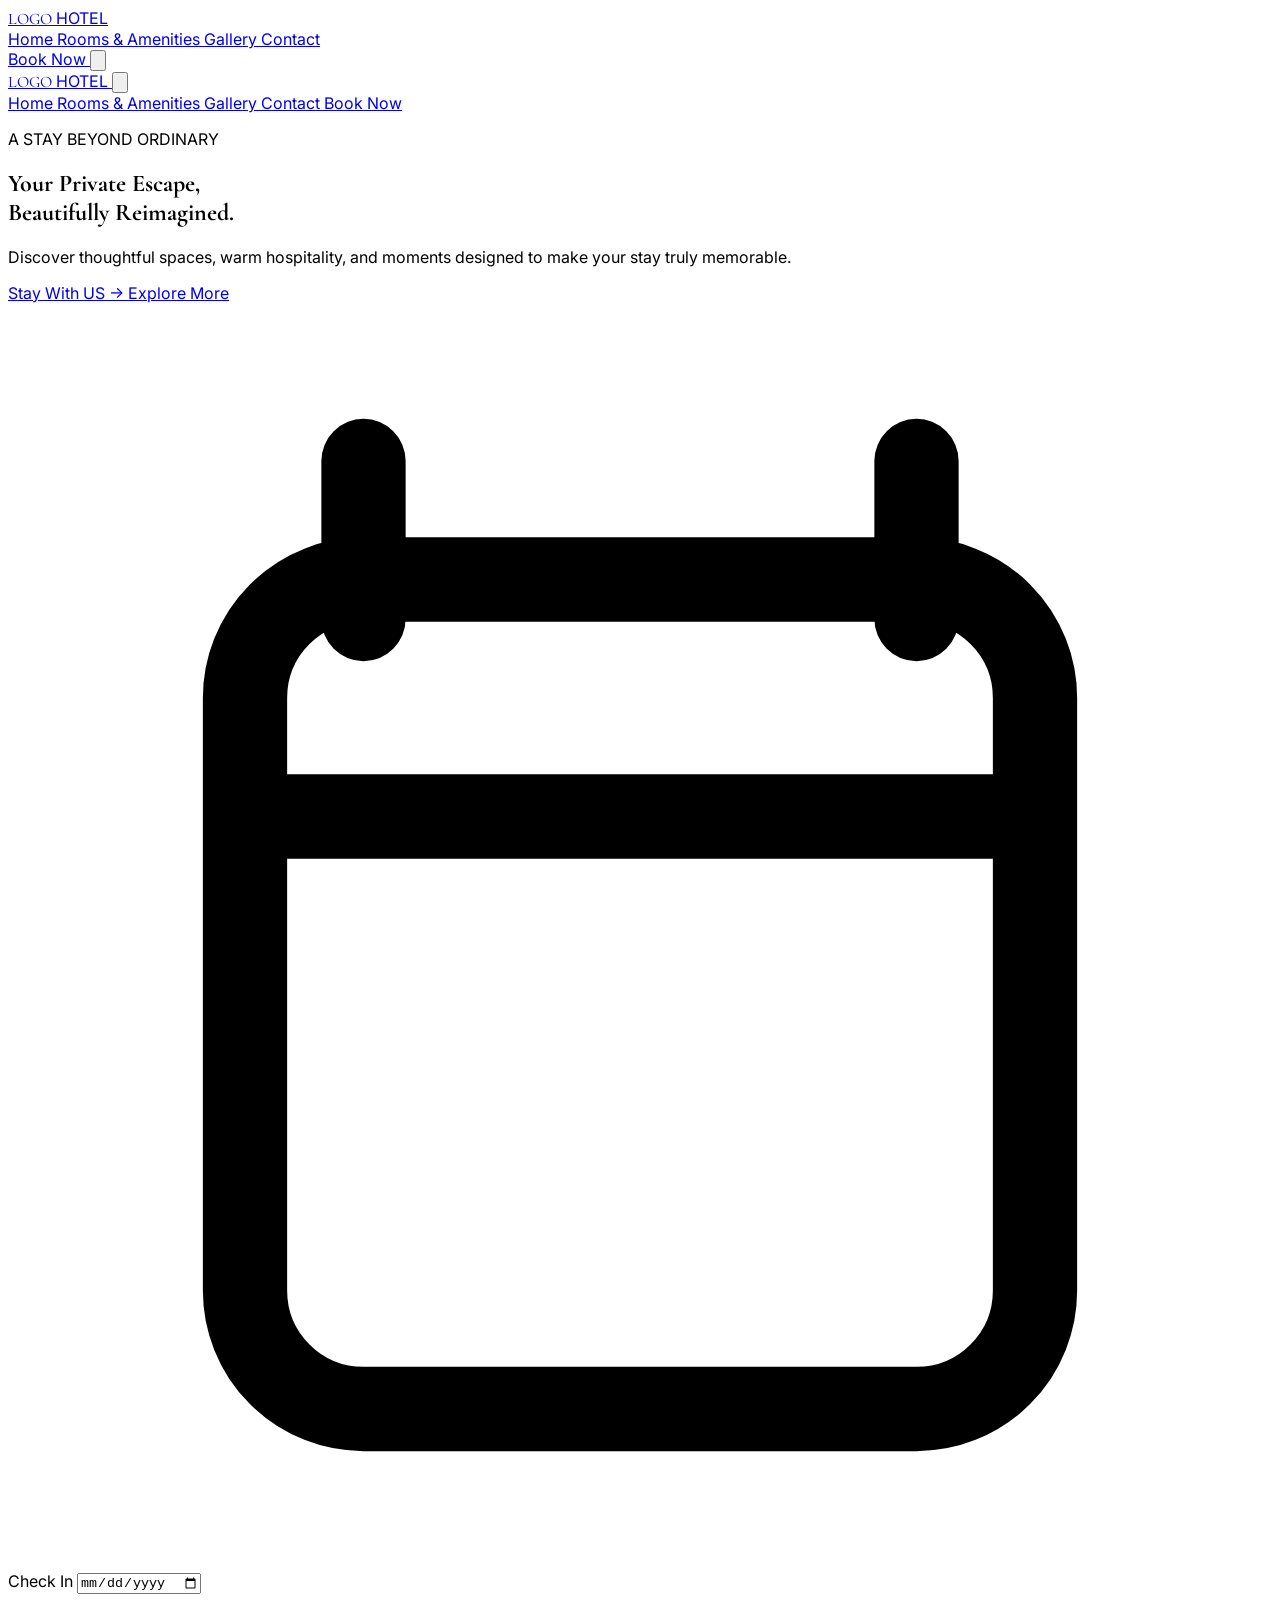
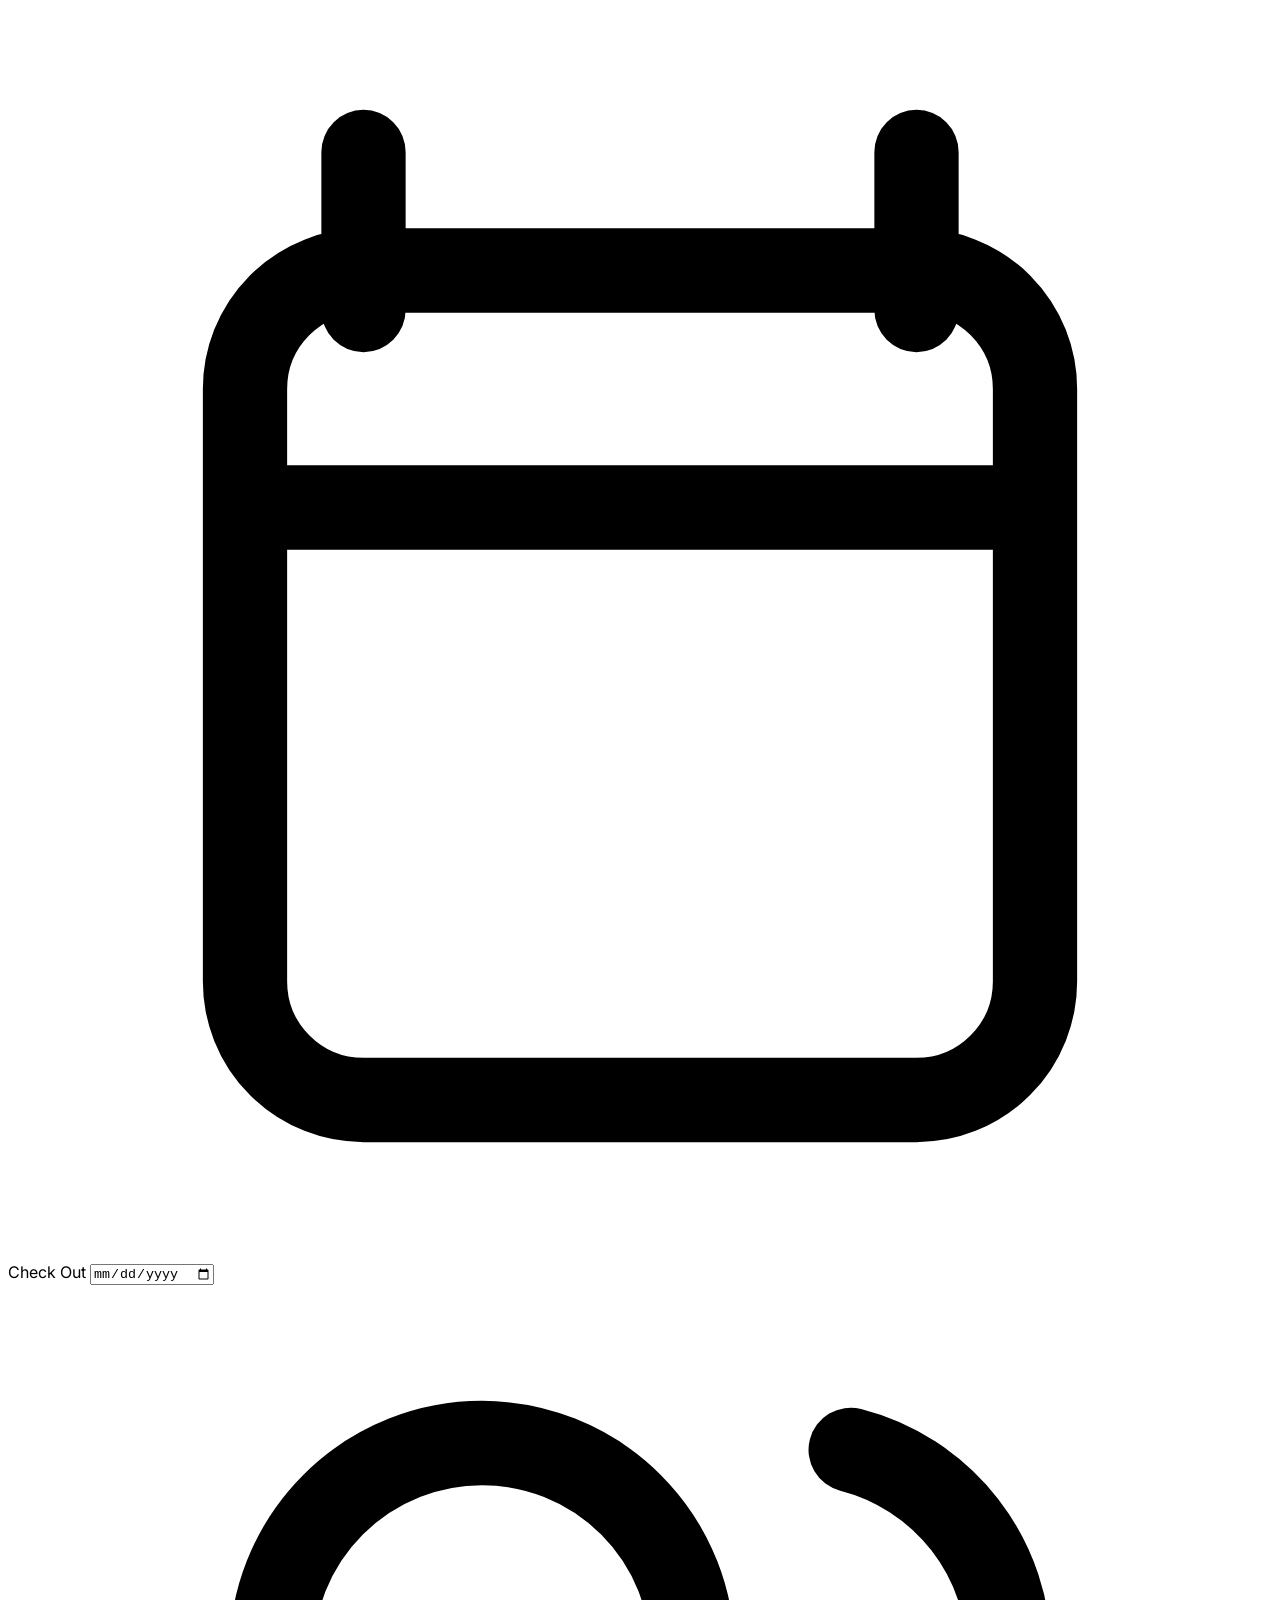
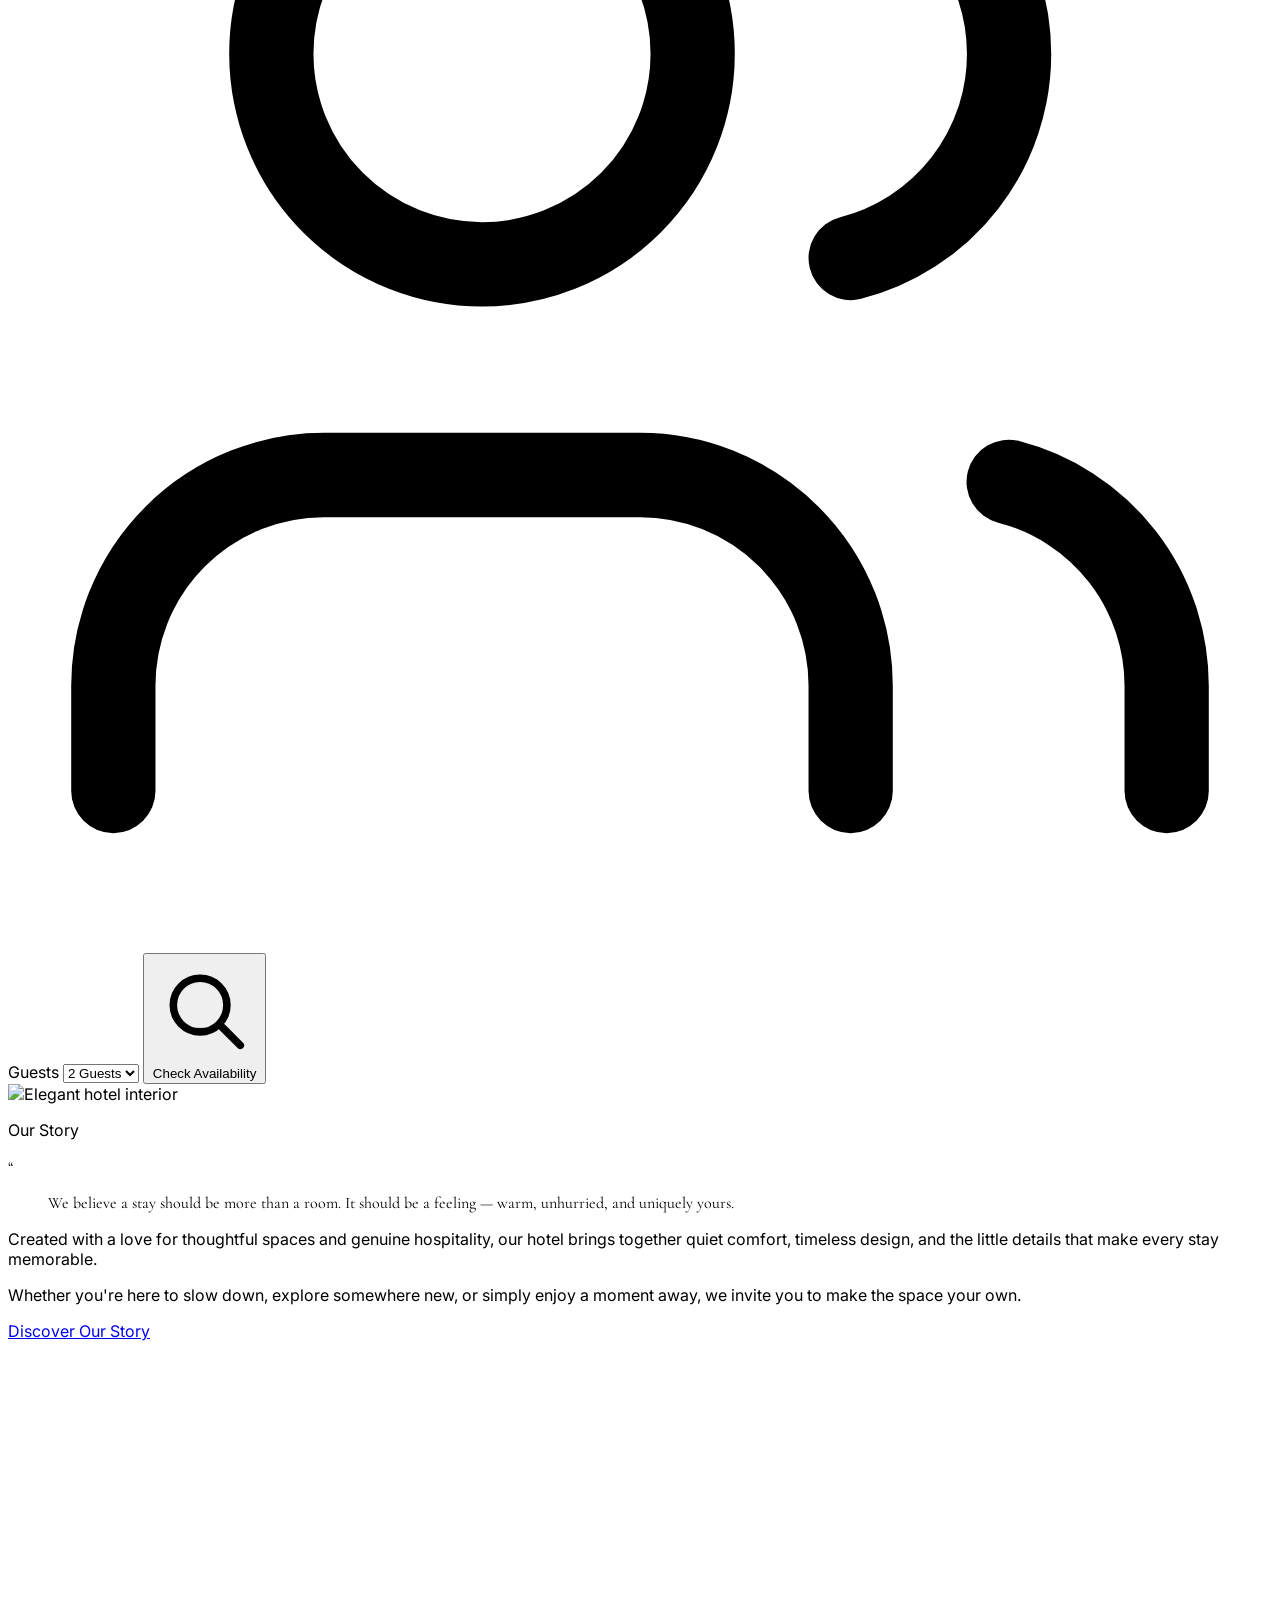
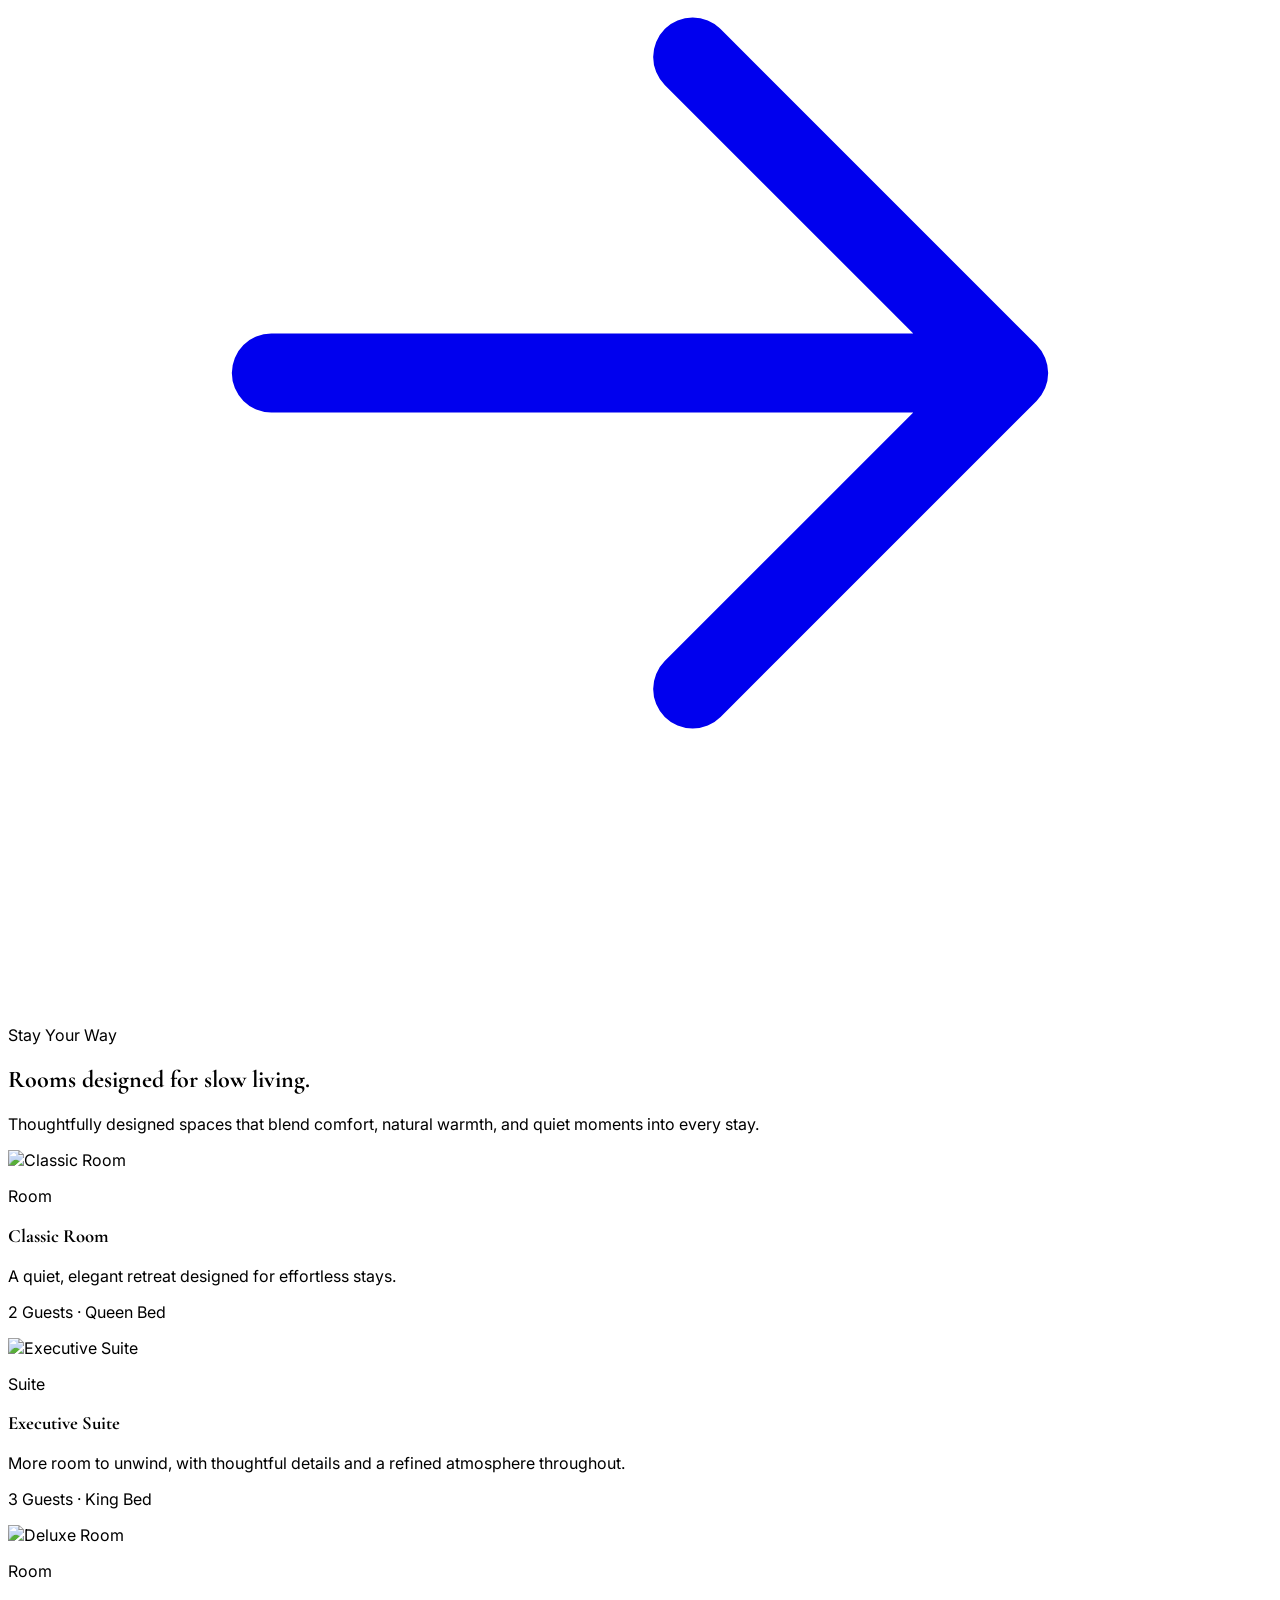
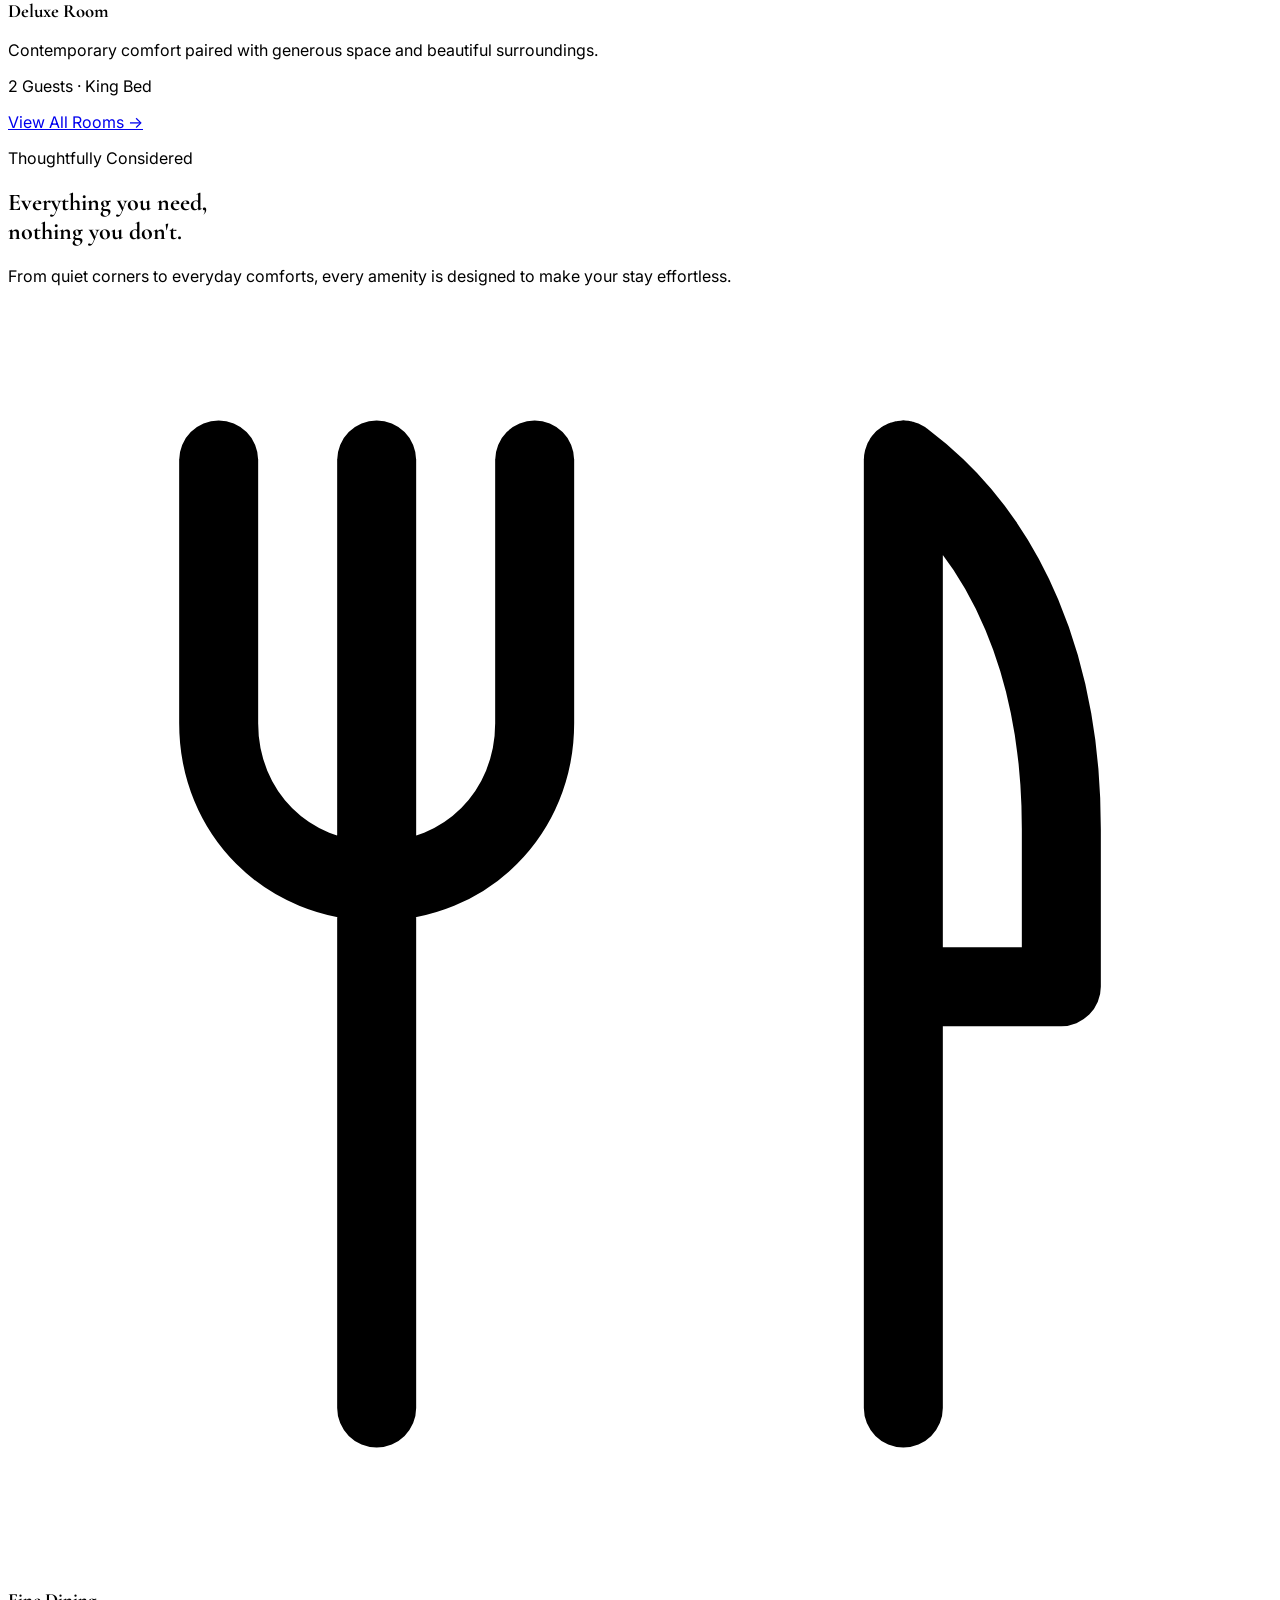
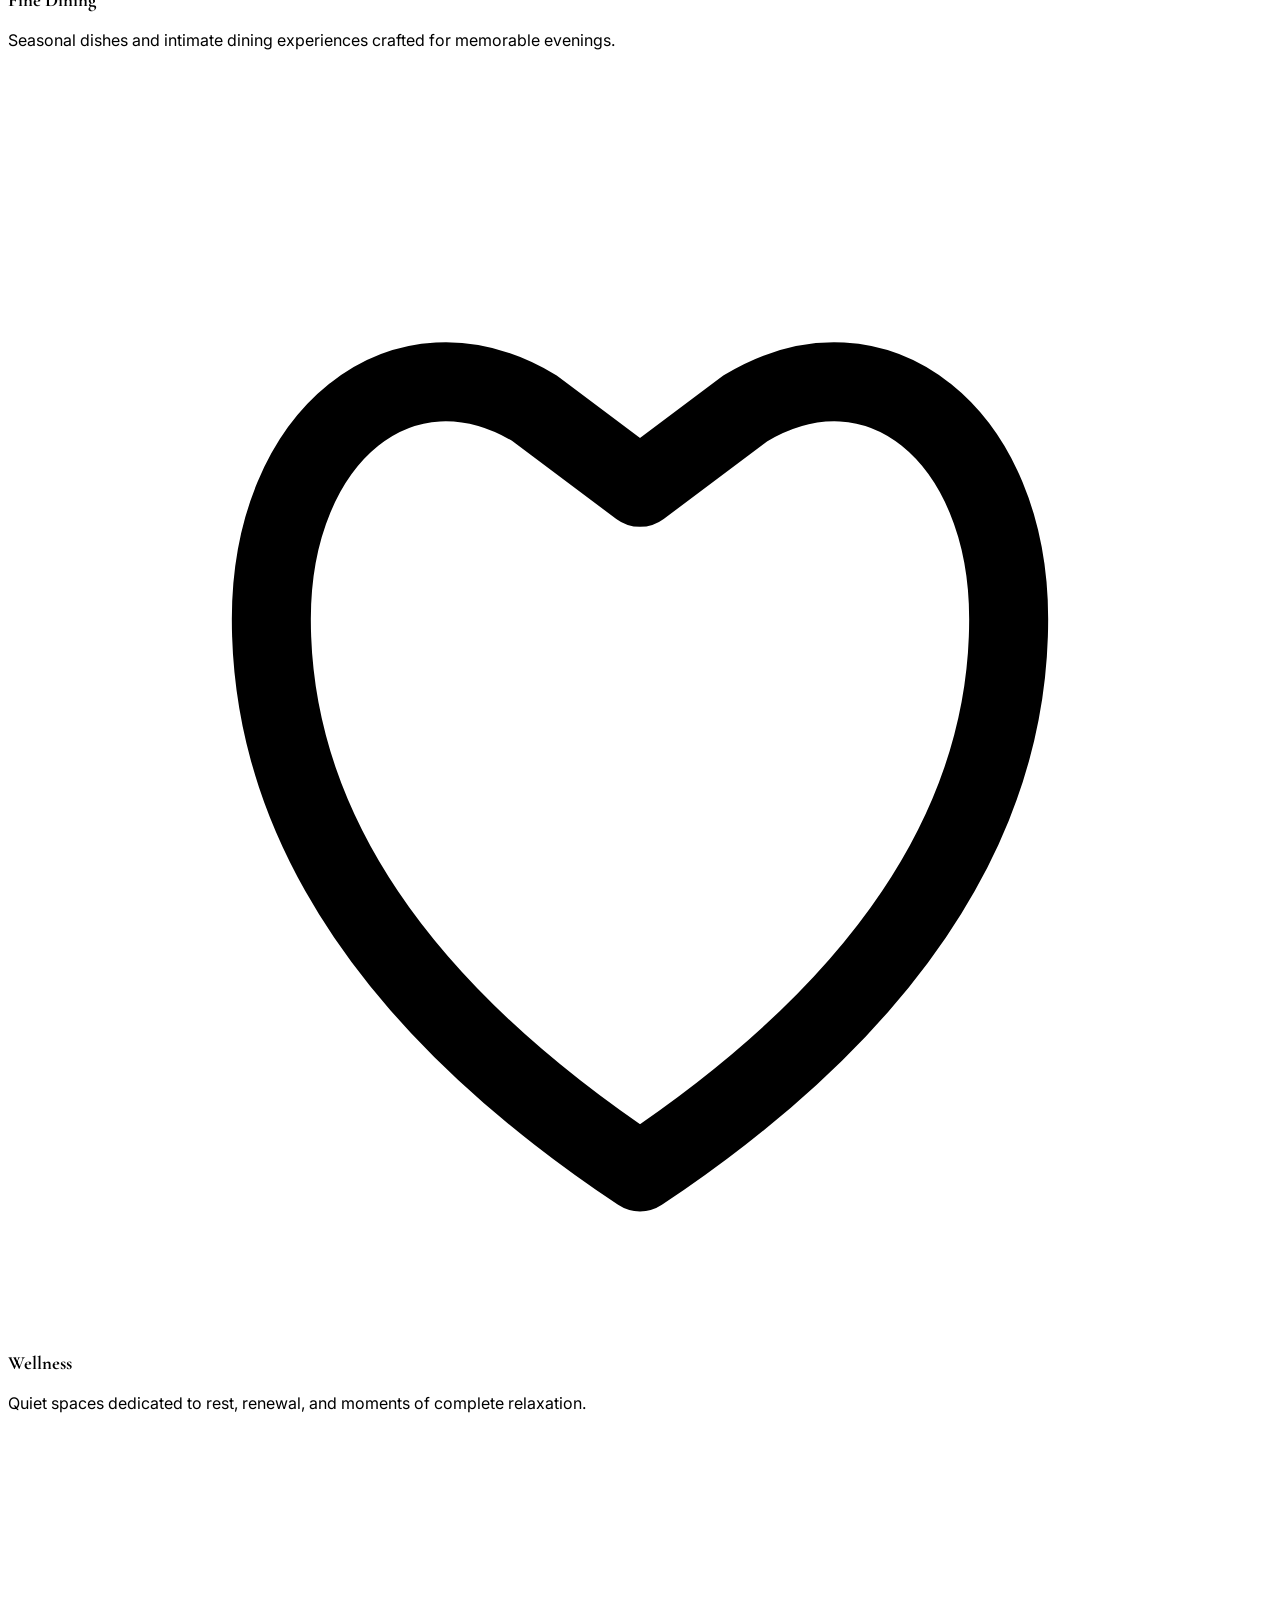
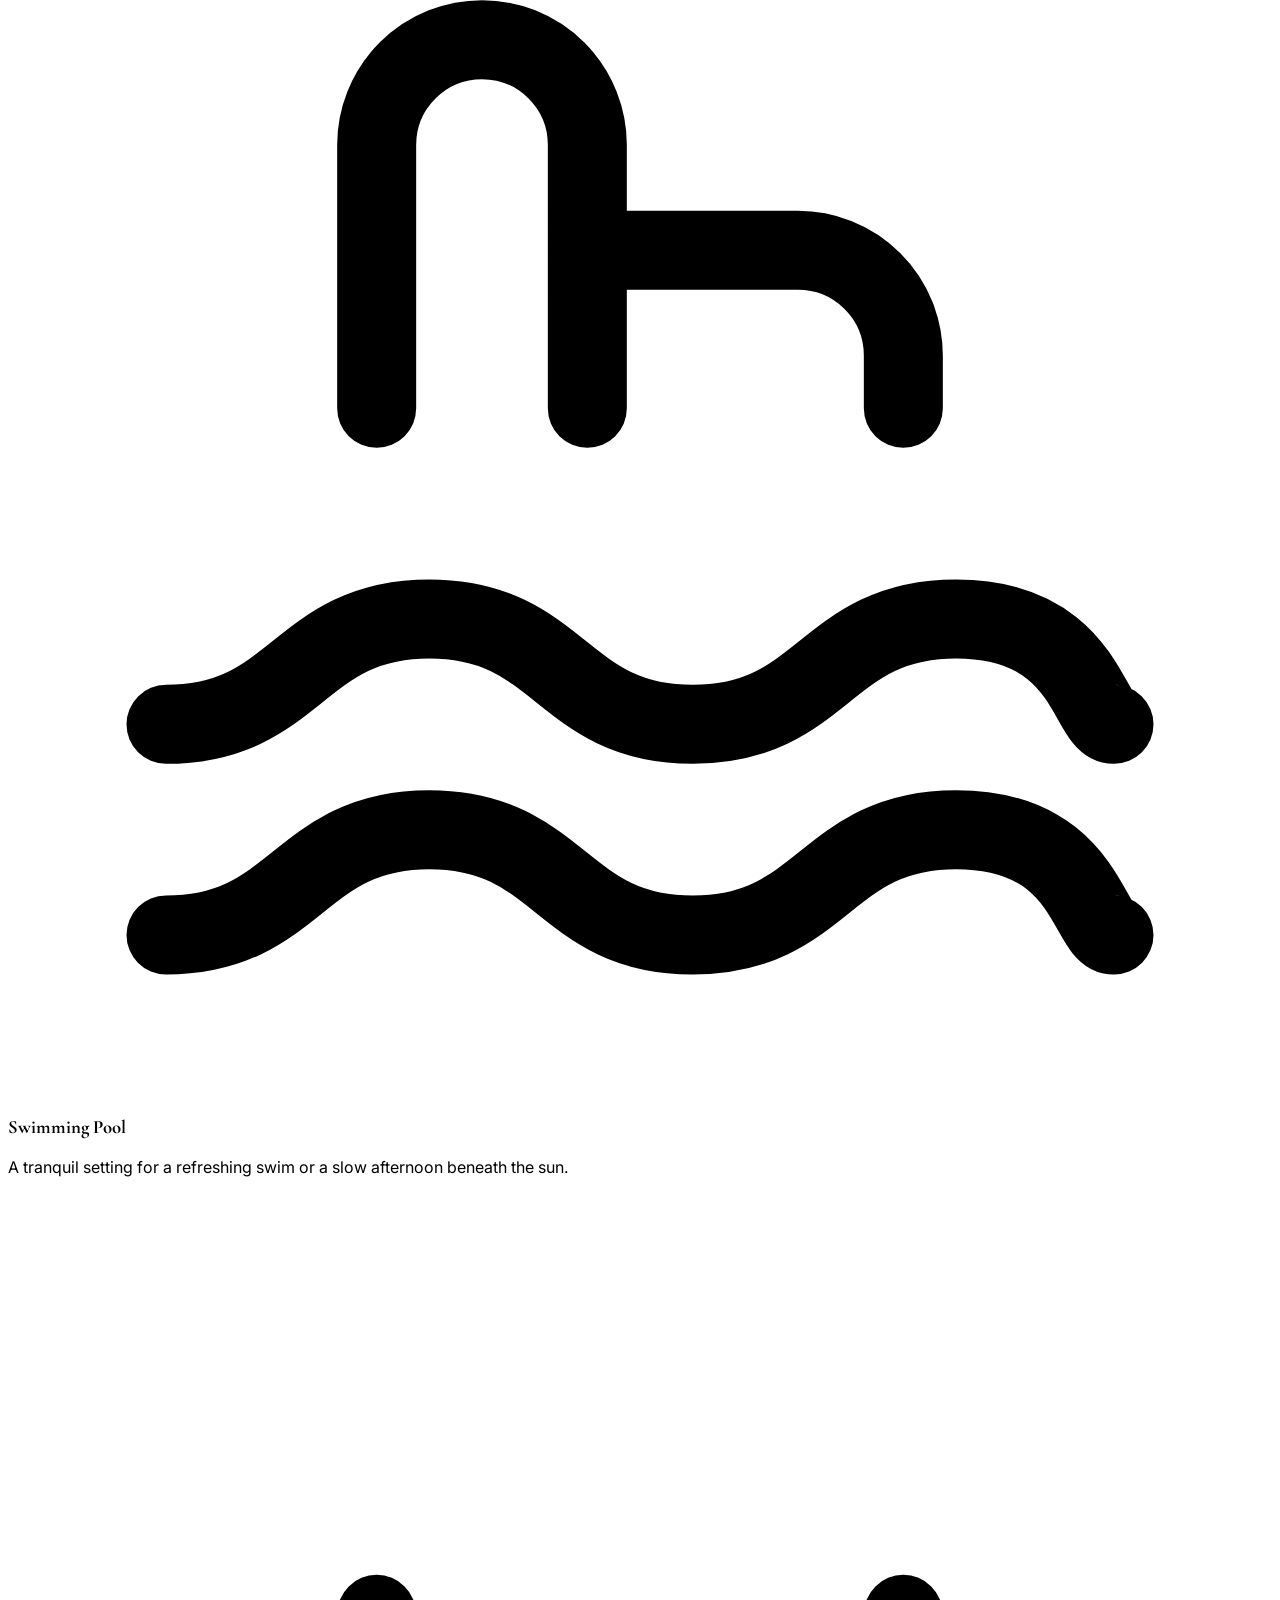
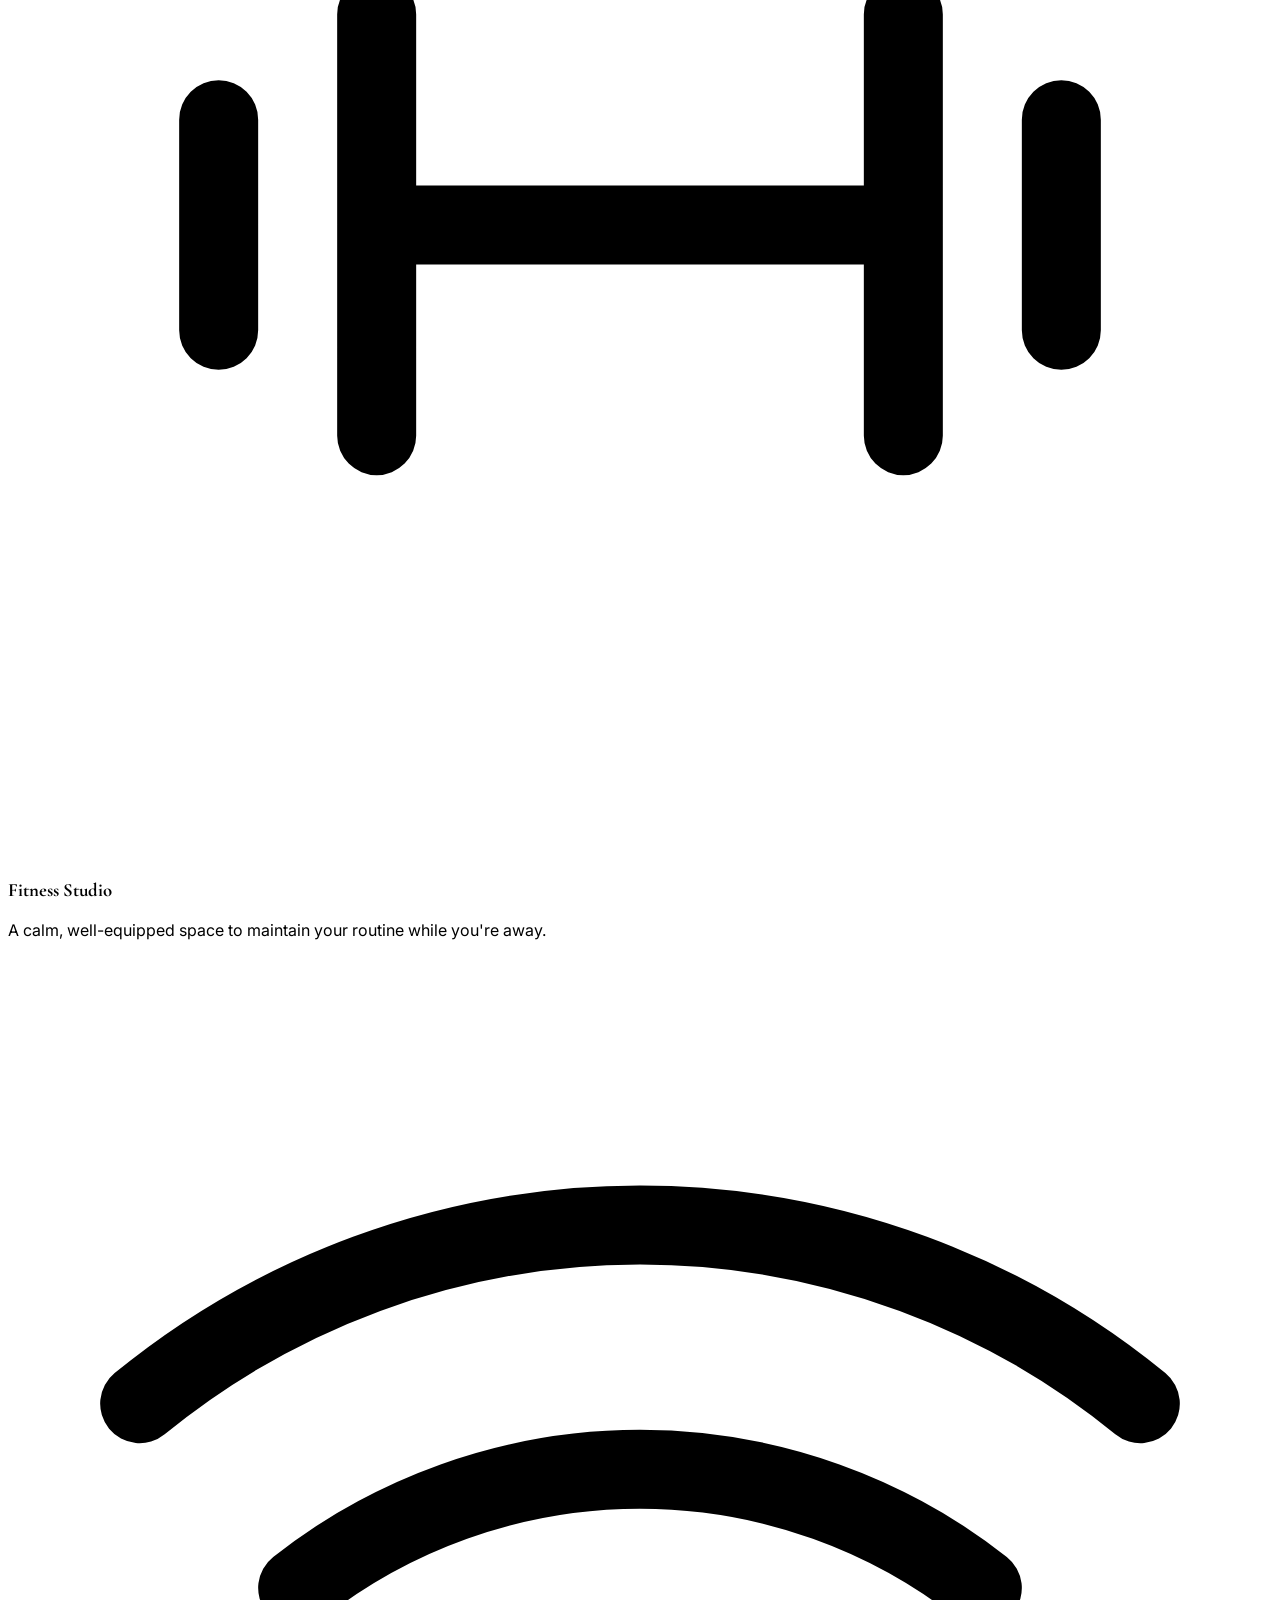
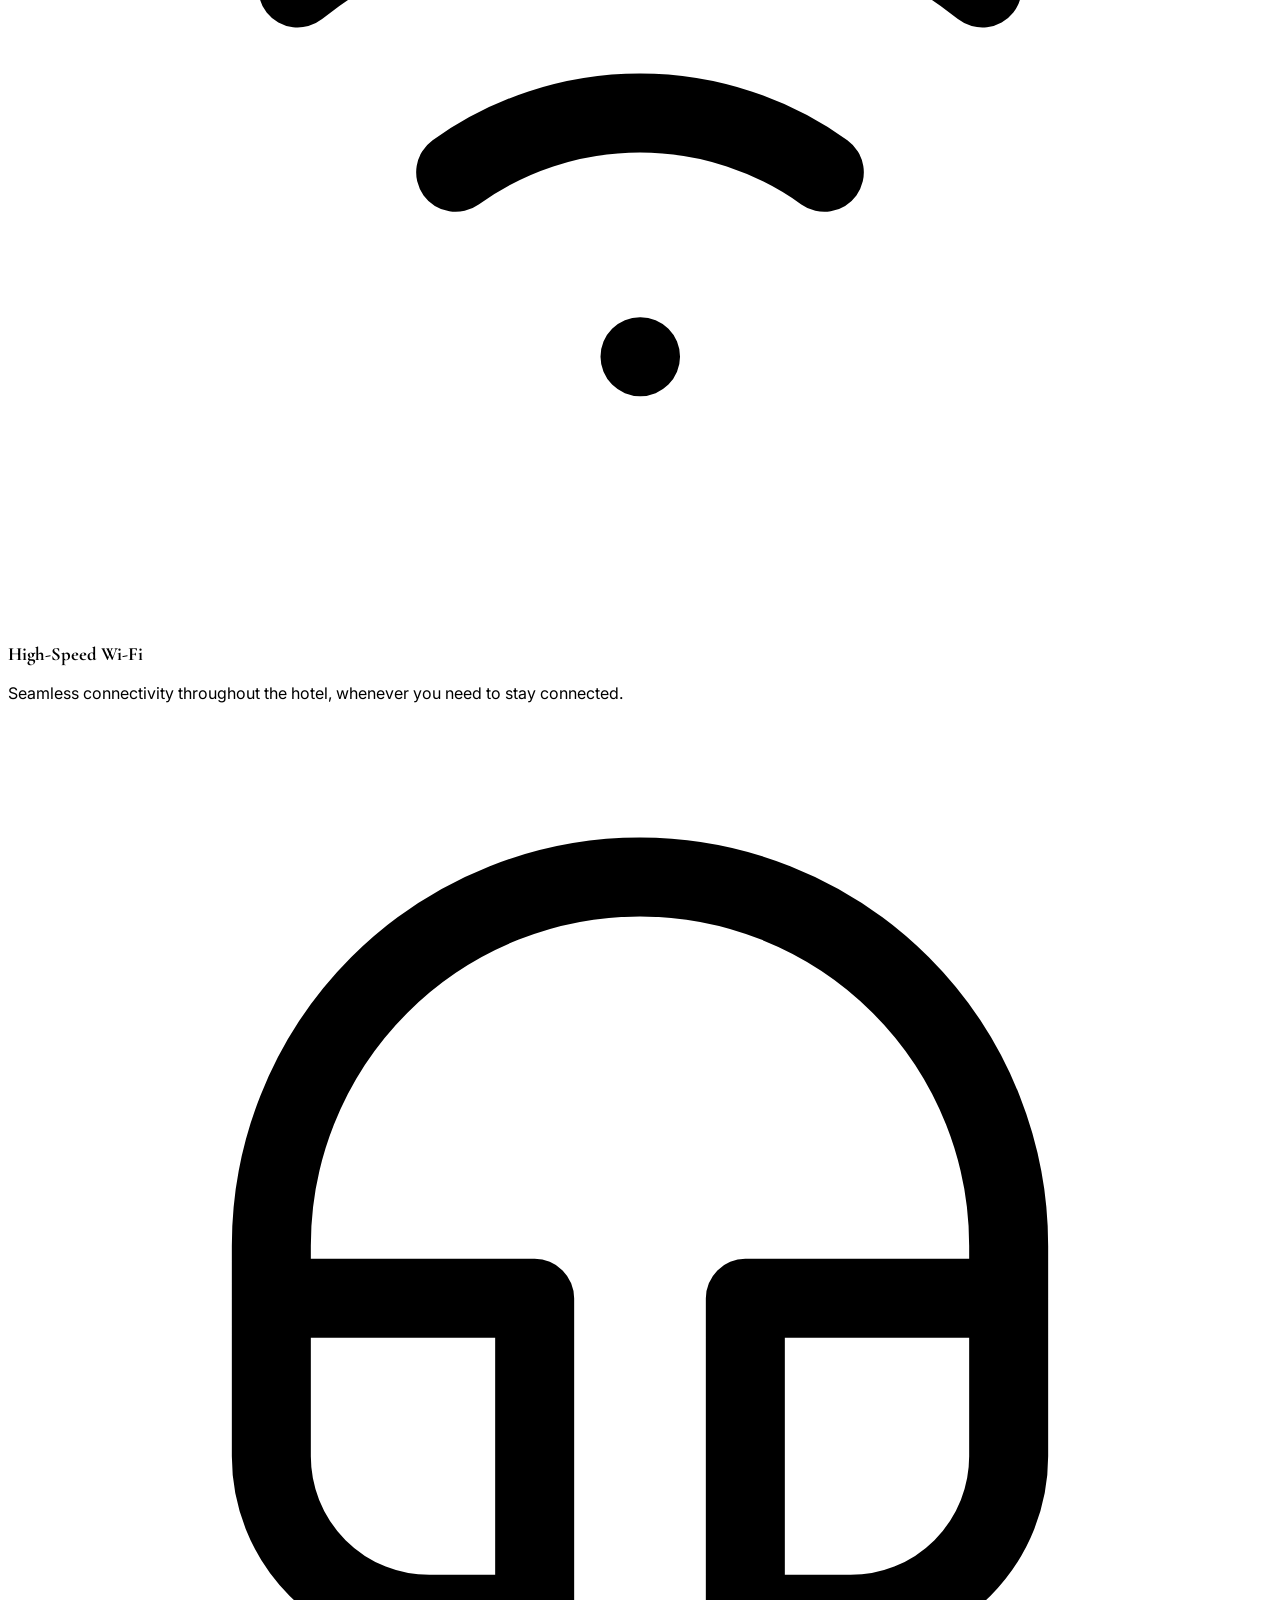
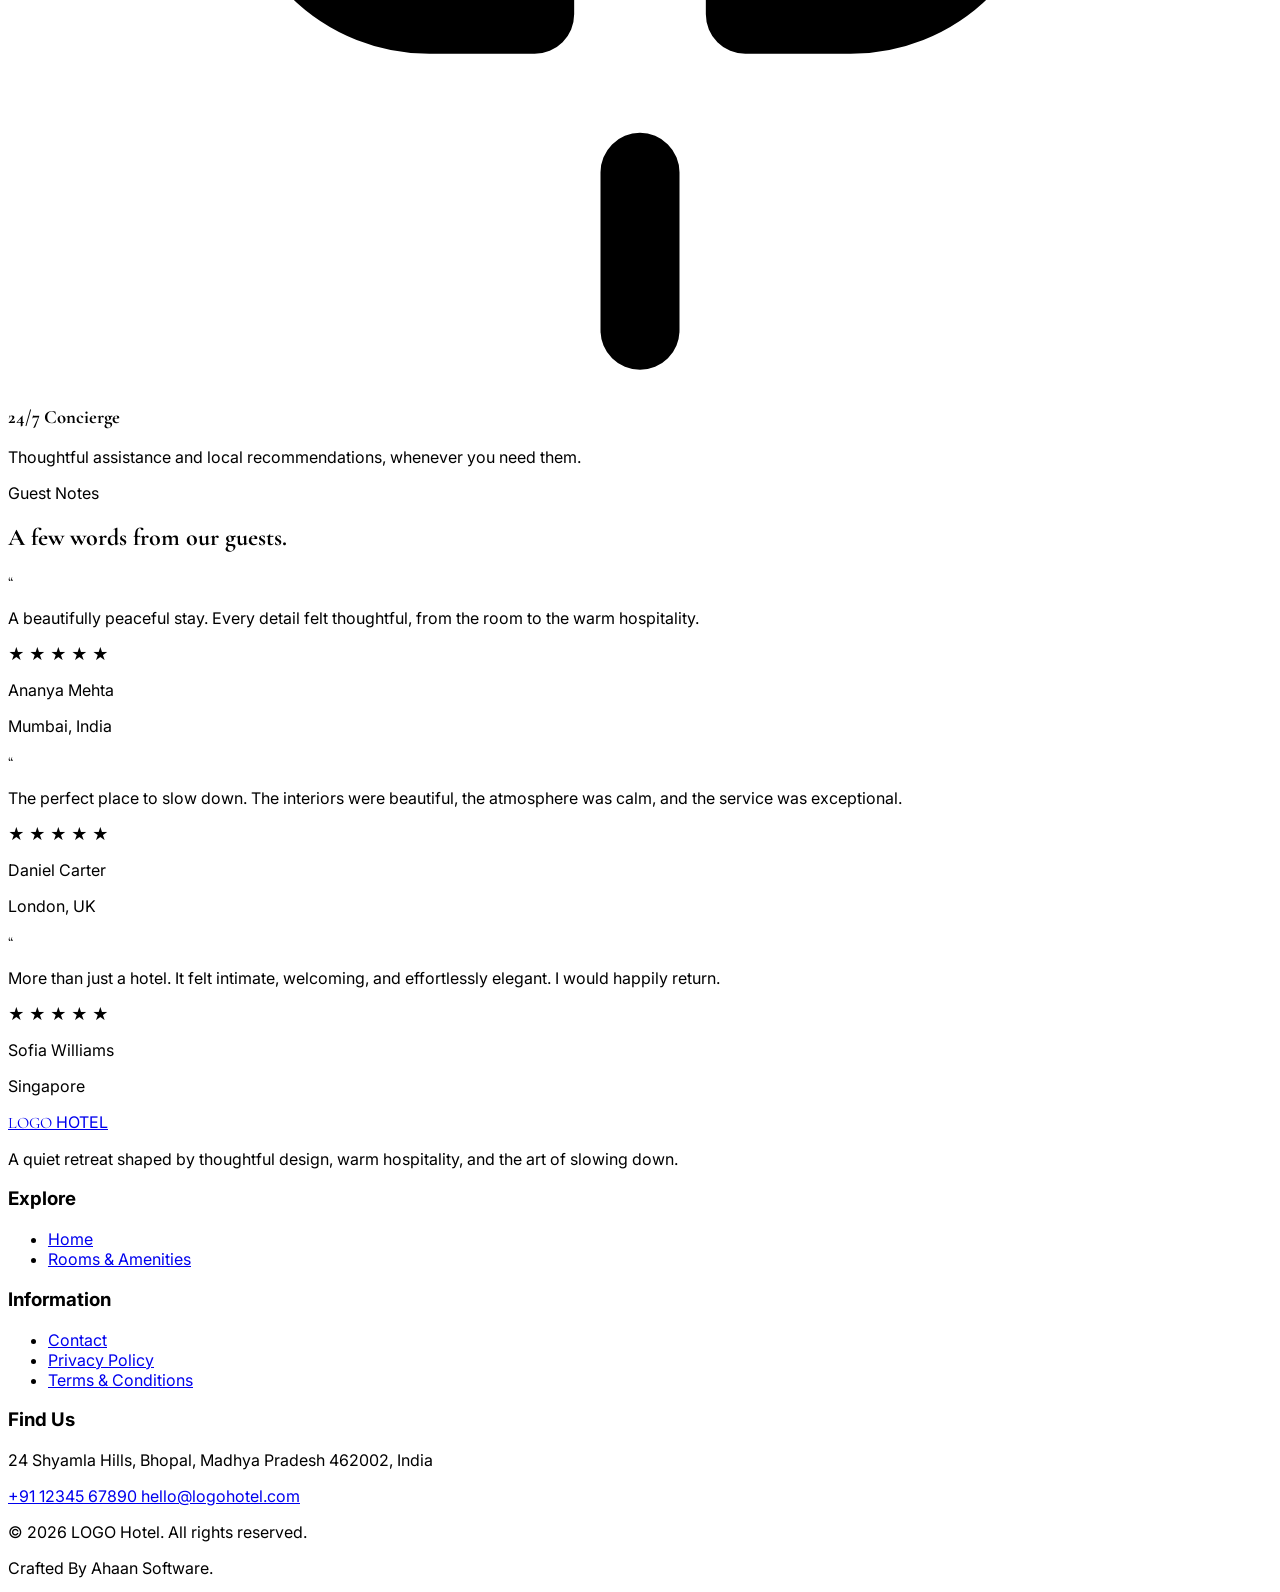
==== commit 8016ae41: "2nd commit" ====
--- a/index.html
+++ b/index.html
@@ -242,39 +242,7 @@
 
     <div class="flex items-center gap-3 sm:gap-5">
 
-      <!-- Sign In -->
-
-      <button
-        type="button"
-        class="
-          hidden
-          items-center
-          gap-2
-          text-sm
-          text-white
-          transition
-          hover:text-[#C58A53]
-          sm:flex
-        "
-      >
-
-        <svg
-          class="h-4 w-4"
-          fill="none"
-          stroke="currentColor"
-          viewBox="0 0 24 24"
-        >
-          <path
-            stroke-linecap="round"
-            stroke-linejoin="round"
-            stroke-width="1.7"
-            d="M15.75 6a3.75 3.75 0 1 1-7.5 0 3.75 3.75 0 0 1 7.5 0ZM4.5 20.25a8.25 8.25 0 0 1 15 0"
-          />
-        </svg>
-
-        Sign In
-
-      </button>
+      
 
 
       <!-- Book Now -->
@@ -692,7 +660,7 @@
           <!-- Primary -->
 
           <a
-            href="#booking"
+            href="contact.html"
             class="
               w-full
               sm:w-auto
@@ -715,7 +683,7 @@
           <!-- Secondary -->
 
           <a
-            href="#about"
+            href="rooms.html"
             class="
               w-full
               sm:w-auto             
@@ -2571,14 +2539,7 @@
             </a>
           </li>
 
-          <li>
-            <a
-              href="/faq"
-              class="text-sm text-white/55 transition hover:text-white"
-            >
-              FAQs
-            </a>
-          </li>
+          
 
         </ul>
 
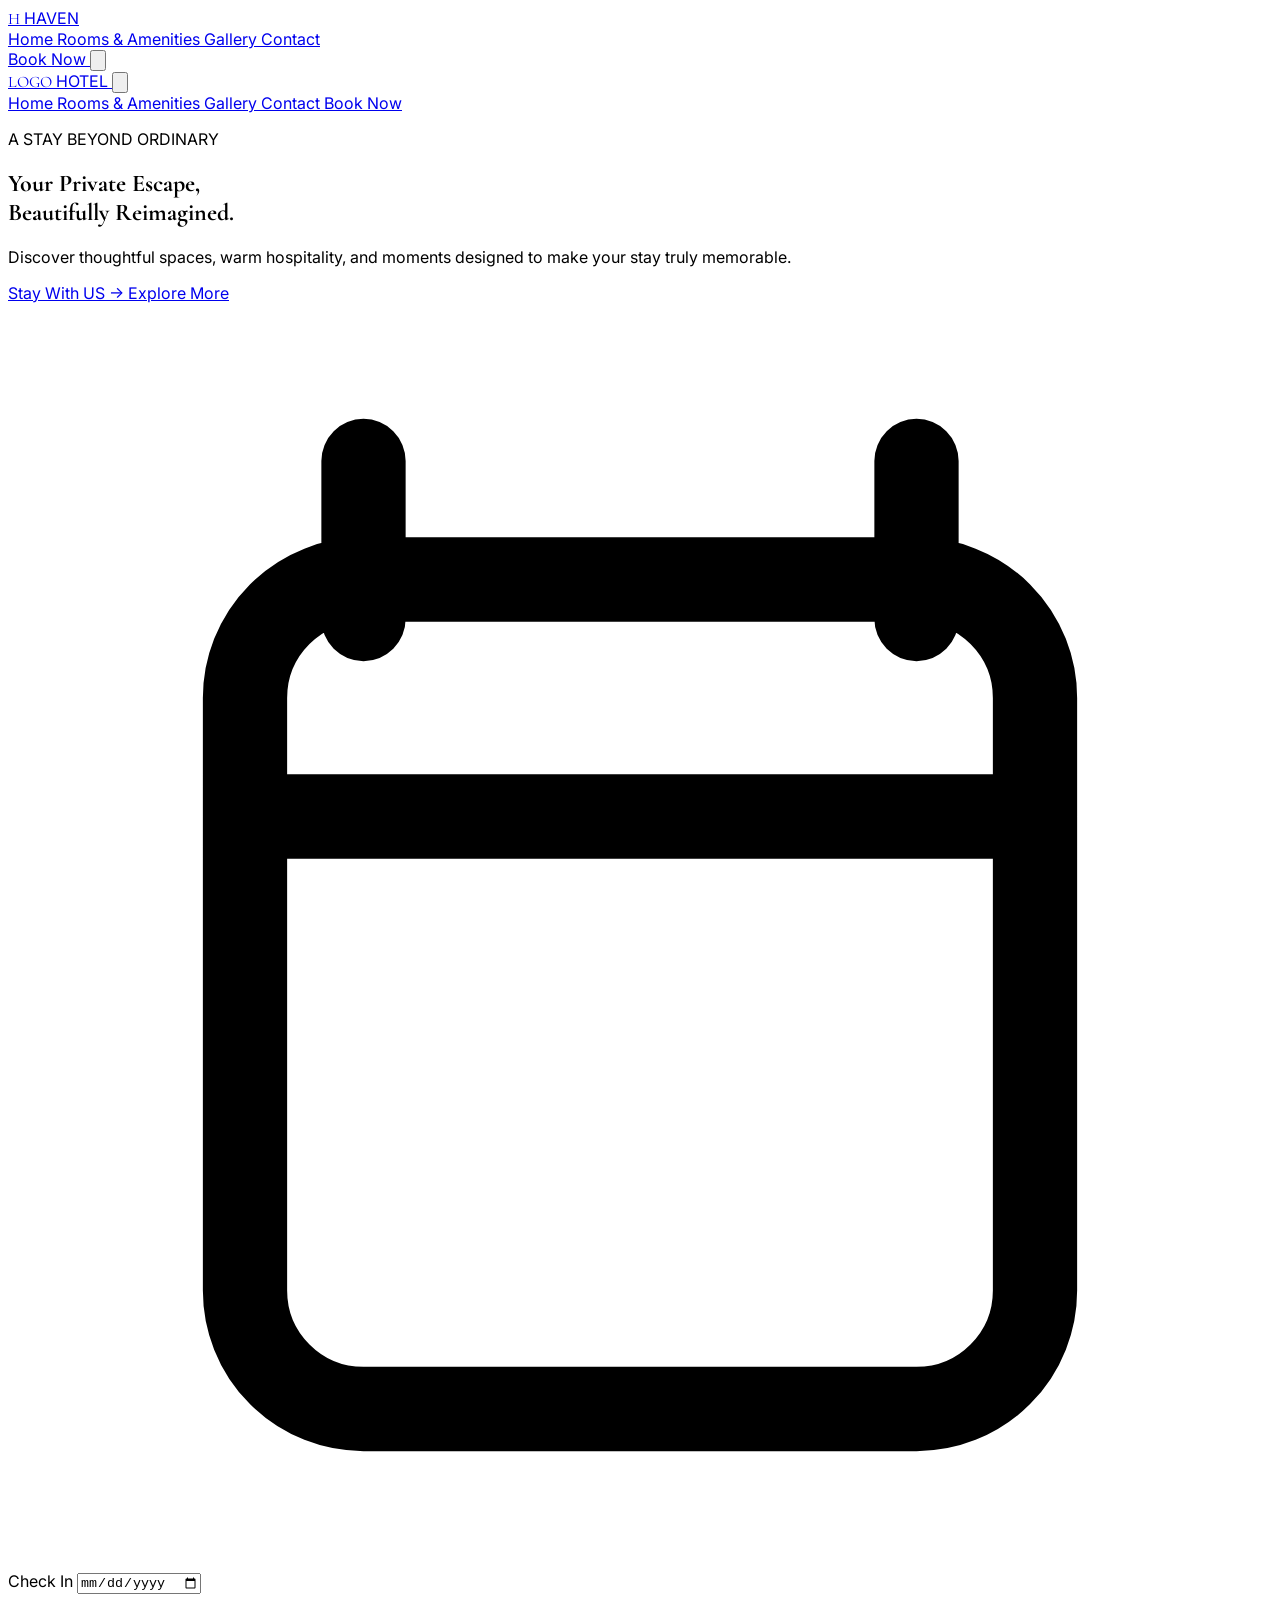
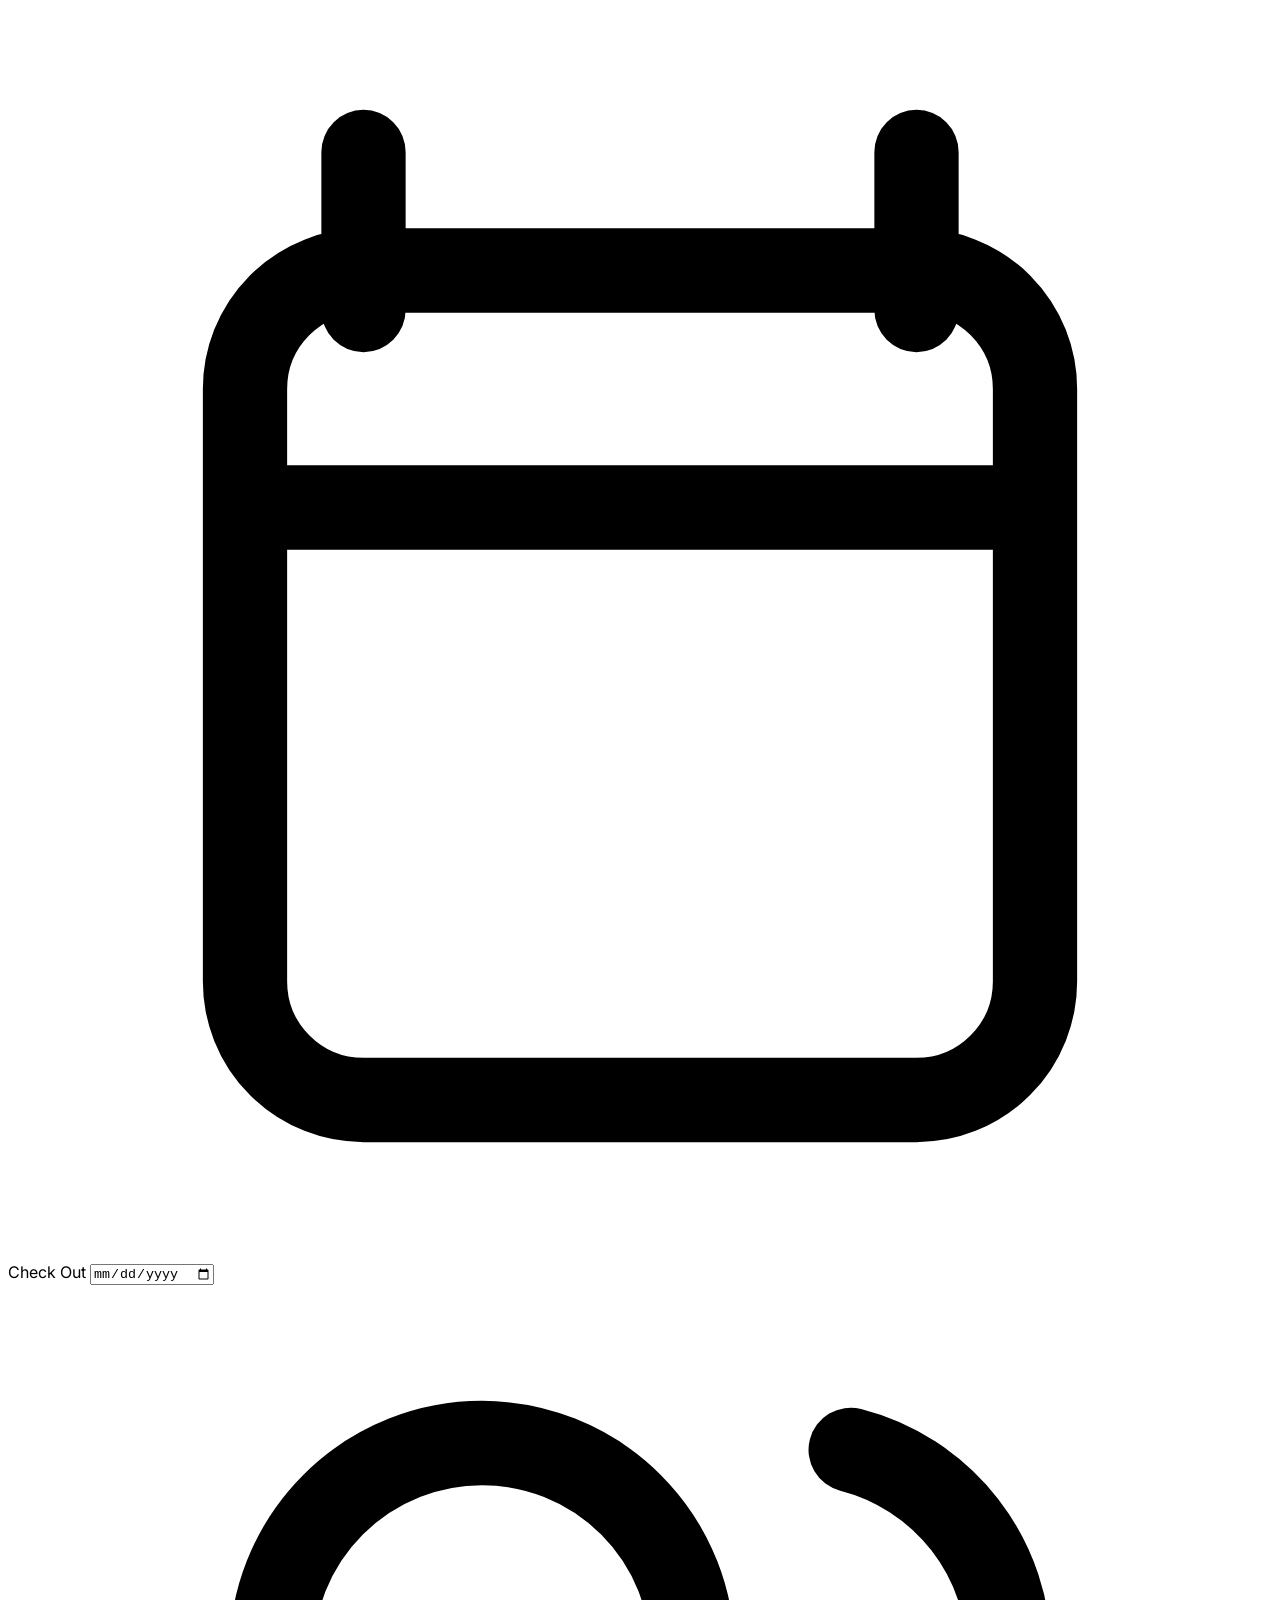
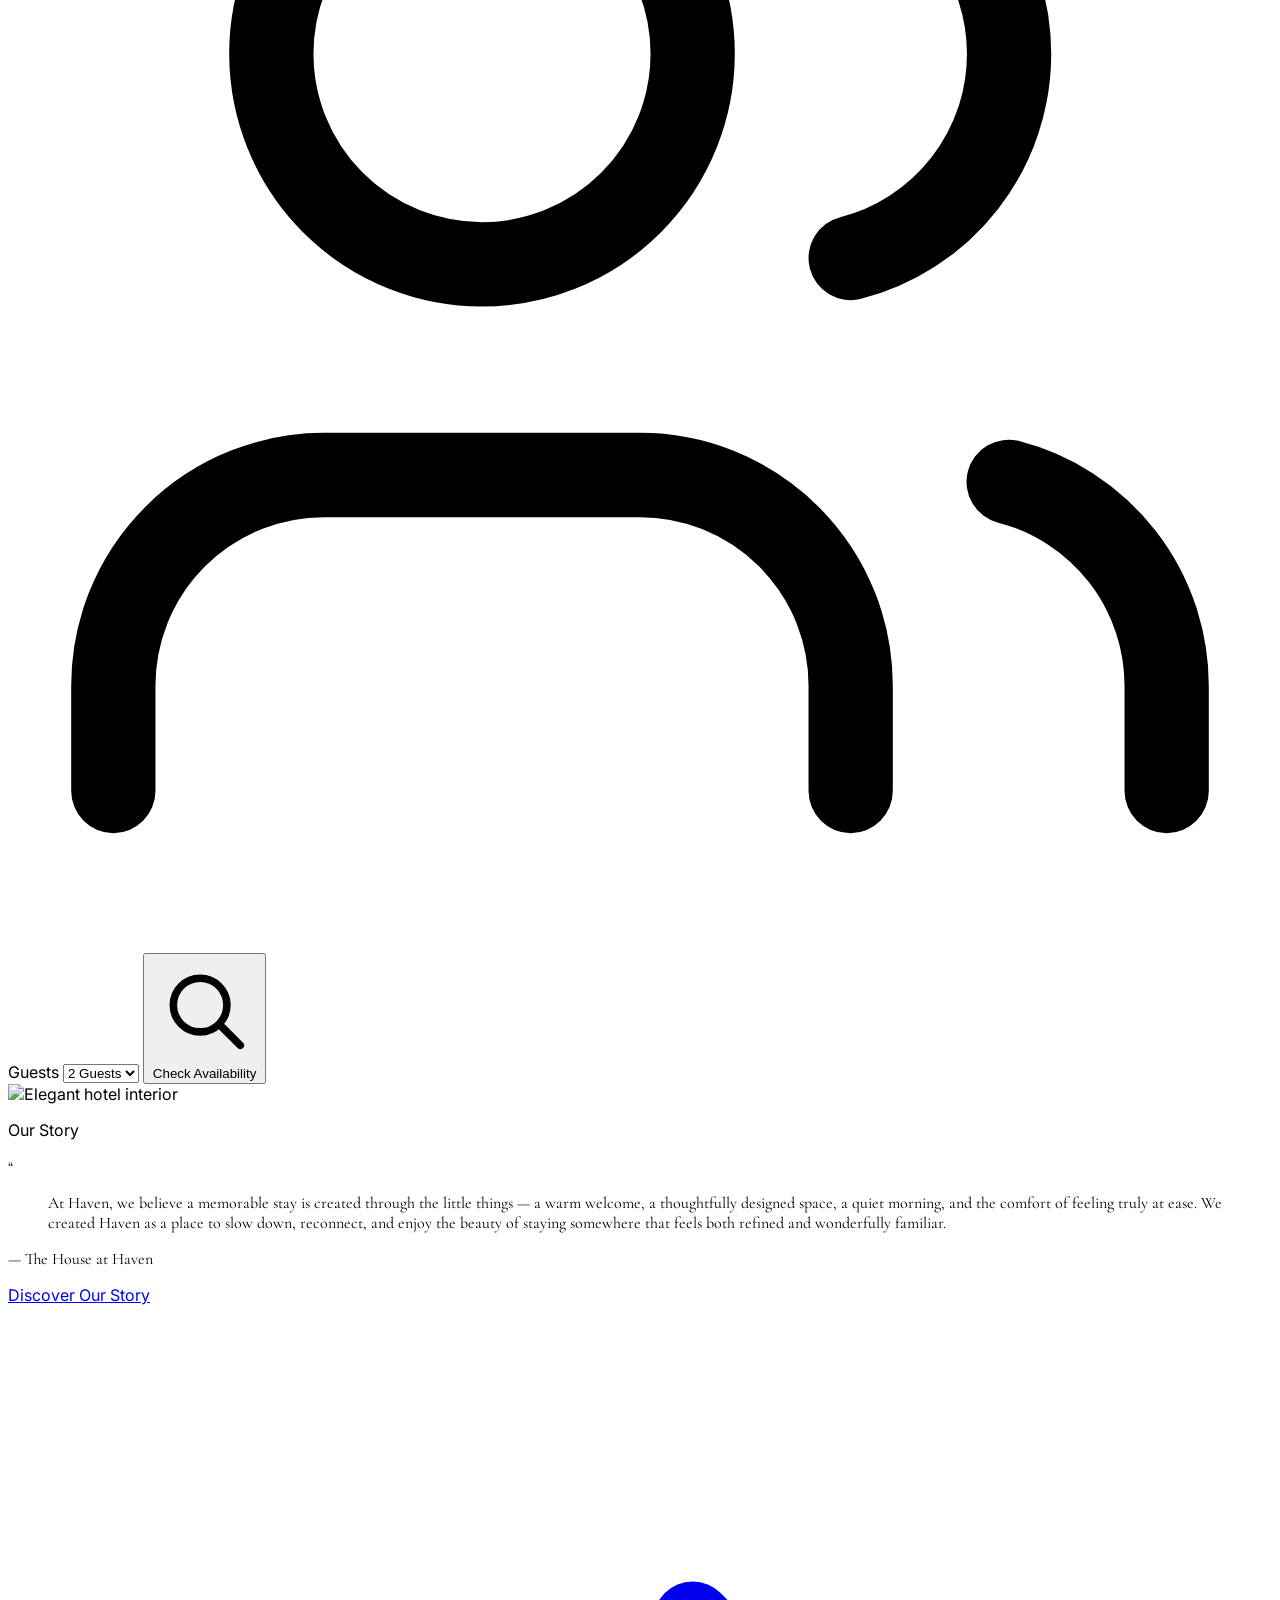
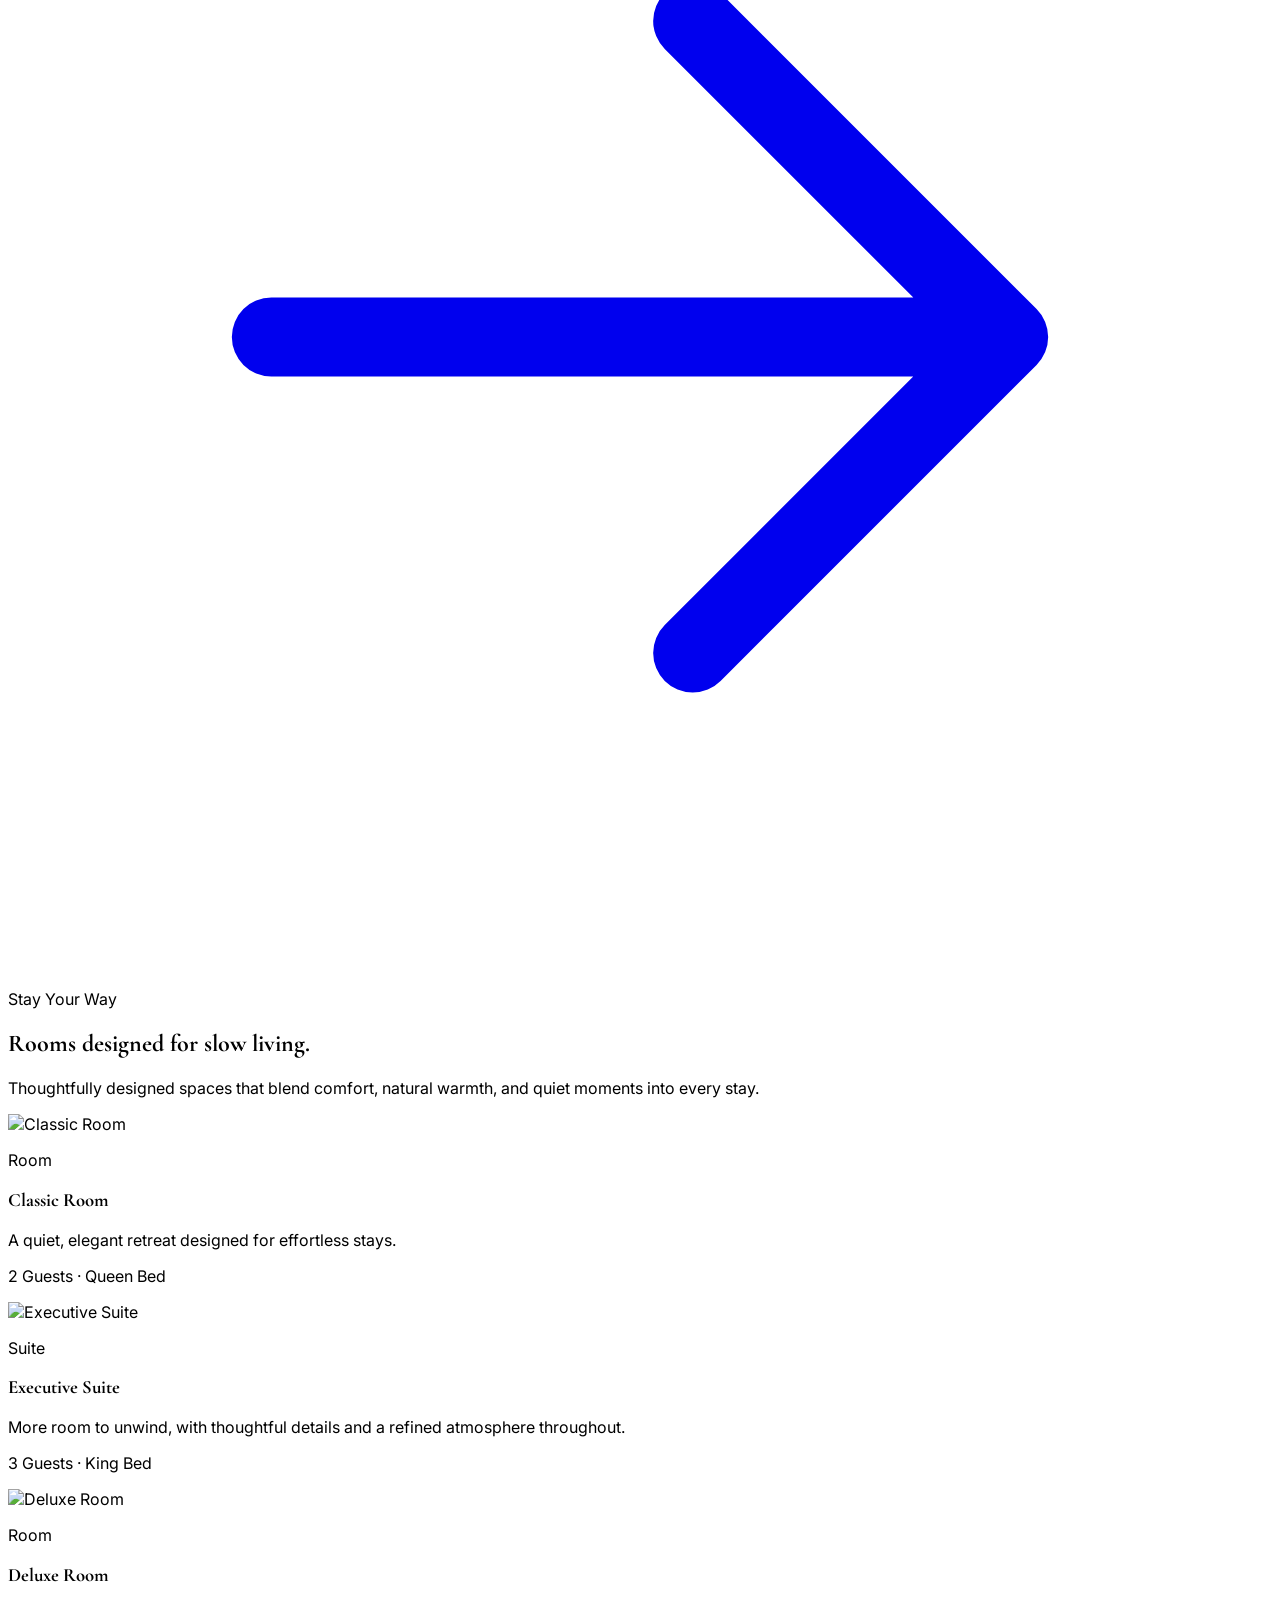
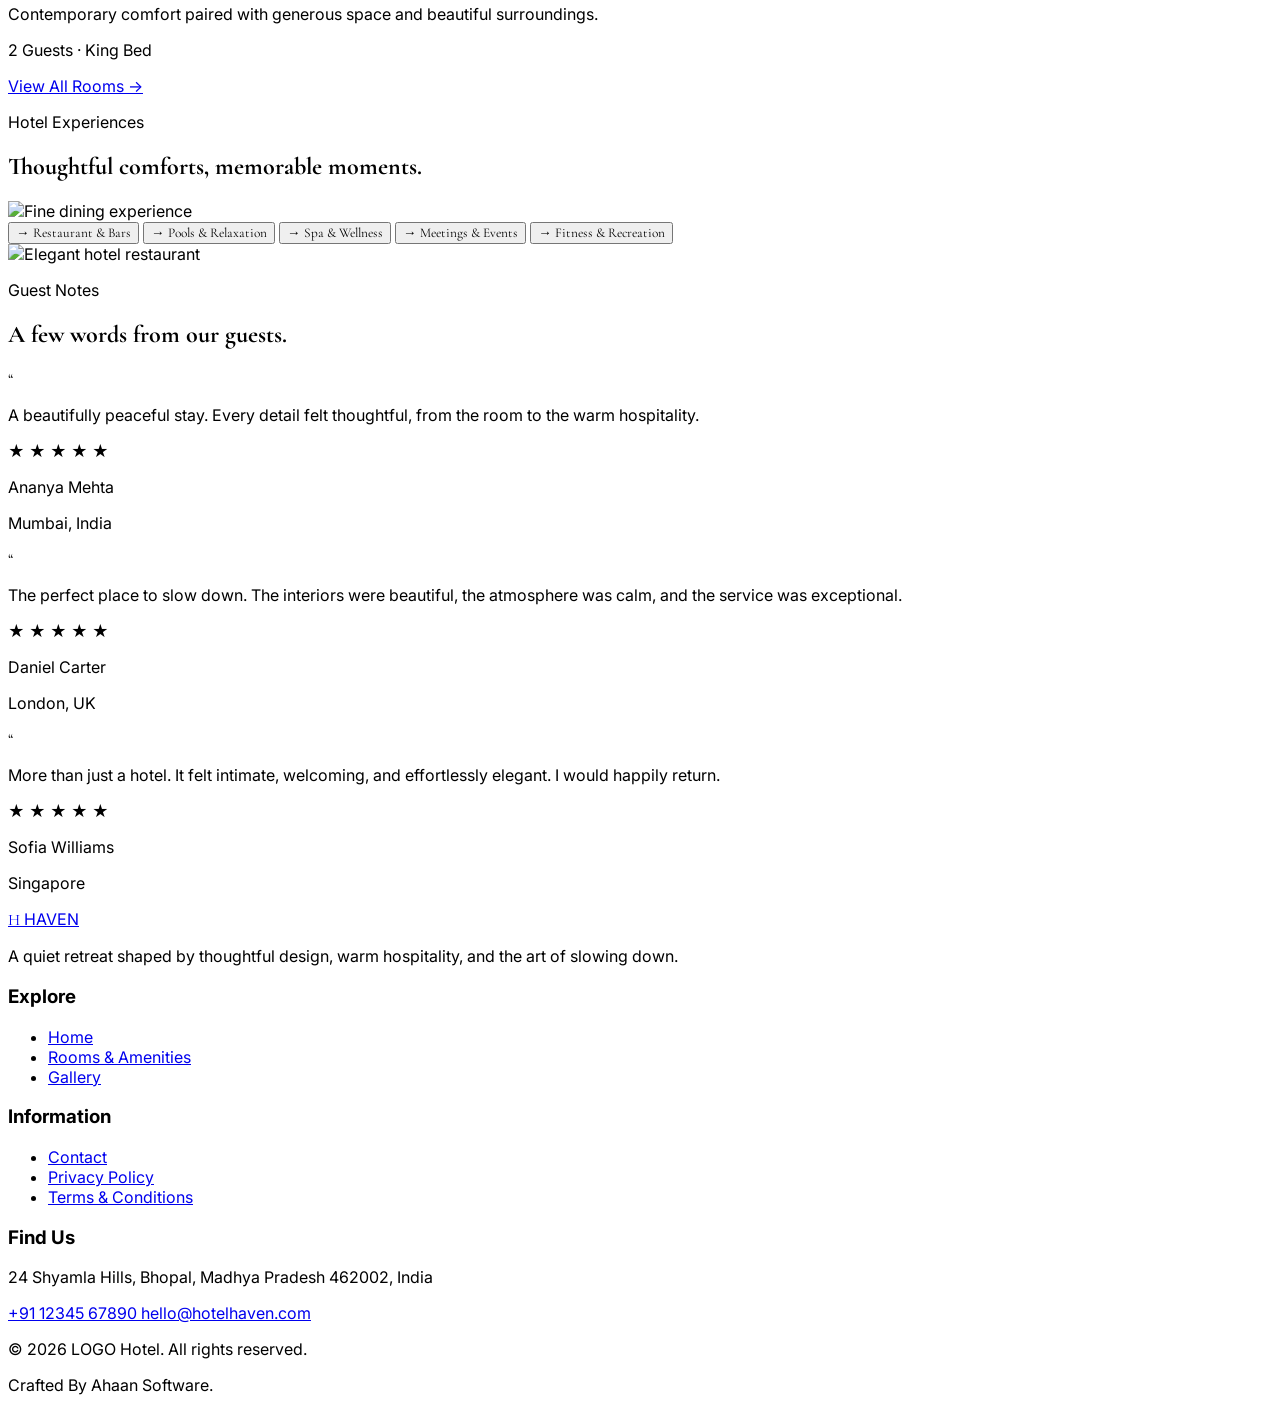
==== commit 9df7555e: "first commit" ====
--- a/index.html
+++ b/index.html
@@ -4,7 +4,7 @@
   <meta charset="UTF-8" />
   <meta name="viewport" content="width=device-width, initial-scale=1.0" />
 
-  <title>Hotel</title>
+  <title>Haven</title>
 
   <!-- Tailwind CSS -->
   <script src="https://cdn.tailwindcss.com"></script>
@@ -125,22 +125,22 @@
       <span
         class="
           heading
-          text-2xl
+          text-6xl
           tracking-[0.12em]
         "
       >
-        LOGO
+        H
       </span>
 
       <span
         class="
           mt-1
           text-[8px]
-          tracking-[0.45em]
+          tracking-[1em]
           text-white/70
         "
       >
-        HOTEL
+        HAVEN
       </span>
 
     </a>
@@ -248,7 +248,7 @@
       <!-- Book Now -->
 
       <a
-        href="booking.html"
+        href="contact.html"
         class="
           hidden
           border
@@ -522,7 +522,7 @@
       <!-- Book Now -->
 
       <a
-        href="booking.html"
+        href="contact.html"
         class="
           mobile-link
           mt-8
@@ -718,7 +718,8 @@
 <!-- BOOKING FORM -->
 <form
   id="booking"
-  action="/availability"
+  action="https://wa.me/919876543210?text=Hello%20Haven%20Hotel,%20I%20would%20like%20to%20know%20more%20about%20your%20rooms%20and%20availability."
+  
   method="GET"
   class="absolute z-30 left-0 right-0 bottom-0 translate-y-1/2 px-4 sm:px-6 lg:px-10"
 >
@@ -822,10 +823,7 @@
      ABOUT US SECTION
 ========================================================= -->
 
-<section
-  id="about"
-  class="bg-white px-5 py-20 sm:px-8 lg:px-10 lg:pt-52 lg:pb-10"
->
+<section id="about" class="bg-white px-5 py-20 sm:px-8 lg:px-10 lg:pt-52 lg:pb-10">
   <div
     class="
       mx-auto
@@ -932,51 +930,31 @@
           class="
             relative
             heading
-            text-3xl
+            text-2xl
             leading-[1.25]
             text-[#22201D]
-            sm:text-4xl
-            lg:text-[42px]
-          "
-        >
-          We believe a stay should be more than a room.
-          It should be a feeling — warm, unhurried,
-          and uniquely yours.
+          "
+        >
+        At Haven, we believe a memorable stay is created through the little things — a warm welcome, a thoughtfully designed space, a quiet morning, and the comfort of feeling truly at ease. We created Haven as a place to slow down, reconnect, and enjoy the beauty of staying somewhere that feels both refined and wonderfully familiar.
+
+
         </blockquote>
 
-      </div>
-
-
-      <!-- Description -->
+        
+
+      </div>  
+
 
       <p
         class="
-          mt-8
-          text-sm
+          mt-5
+          text-base heading
           leading-7
-          text-[#6f6c65]
-          sm:text-base
-        "
-      >
-        Created with a love for thoughtful spaces and genuine
-        hospitality, our hotel brings together quiet comfort,
-        timeless design, and the little details that make
-        every stay memorable.
-      </p>
-
-
-      <p
-        class="
-          mt-5
-          text-sm
-          leading-7
-          text-[#6f6c65]
-          sm:text-base
-        "
-      >
-        Whether you're here to slow down, explore somewhere
-        new, or simply enjoy a moment away, we invite you
-        to make the space your own.
+          text-[#22201D]
+          sm:text-lg
+        "
+      >
+       — The House at Haven
       </p>
 
 
@@ -991,7 +969,7 @@
             items-center
             gap-3
             
-            bg-[#22201D]
+            hover:bg-[#22201D]
             px-7
             py-3.5
             text-sm
@@ -999,7 +977,7 @@
             text-white
             transition
             duration-300
-            hover:bg-[#C58A53]
+            bg-[#C58A53]
           "
         >
           Discover Our Story
@@ -1032,10 +1010,7 @@
      ROOMS SECTION
 ========================================================= -->
 
-<section
-  id="rooms"
-  class="px-5 py-20 sm:px-8 lg:px-10 lg:py-16"
->
+<section id="rooms"  class="px-5 py-20 sm:px-8 lg:px-10">
   <div class="mx-auto max-w-7xl">
 
     <!-- SECTION HEADER -->
@@ -1072,7 +1047,7 @@
             heading
             text-3xl
             leading-tight
-            text-[#c58a53]
+            text-[#22201D]
             sm:text-4xl
             lg:text-5xl
           "
@@ -1550,527 +1525,275 @@
      AMENITIES SECTION
 ========================================================= -->
 
-<section
-  id="amenities"
-  class="px-5 py-20 sm:px-8 lg:px-10 lg:py-10"
->
-  <div class="mx-auto max-w-7xl">
-
-    <!-- =====================================================
-         SECTION HEADER
-    ====================================================== -->
-
-    <div class="mx-auto max-w-2xl text-center">
-
-      <p
-        class="
-          mb-4
-          text-[10px]
-          font-medium
-          uppercase
-          tracking-[0.35em]
-          text-[#7A8065]
-        "
-      >
-        Thoughtfully Considered
-      </p>
-
-      <h2
-        class="
-          heading
-          text-3xl
-          leading-tight
-          text-[#22201D]
-          sm:text-4xl
-          lg:text-5xl
-        "
-      >
-        Everything you need,
-        <br />
-        <span class="italic">nothing you don't.</span>
-      </h2>
-
-      <p
-        class="
-          mx-auto
-          mt-5
-          max-w-xl
-          text-sm
-          leading-7
-          text-[#6f6c65]
-        "
-      >
-        From quiet corners to everyday comforts, every amenity
-        is designed to make your stay effortless.
-      </p>
-
-    </div>
-
-
-    <!-- =====================================================
-         AMENITIES GRID
-    ====================================================== -->
+<section class="bg-white px-5 py-20 sm:px-8 lg:px-10">
+
+  <div class="mx-auto max-w-[1600px]">
 
     <div
       class="
-        mt-14
         grid
         grid-cols-1
-        gap-4
-        sm:grid-cols-2
-        lg:grid-cols-3
+        gap-10
+        lg:grid-cols-[1.2fr_1fr_1fr]
+        lg:items-start
+        lg:gap-12
+        
       "
     >
 
-
-      <!-- ===================================================
-           FINE DINING
-      ==================================================== -->
+      <!-- LEFT COLUMN -->
+      <div>
+
+        <!-- Heading -->
+
+        <div>
+
+          <p
+            class="
+              mb-4
+              text-[10px]
+              font-medium
+              uppercase
+              tracking-[0.4em]
+              text-[#C58A53]
+            "
+          >
+            Hotel Experiences
+          </p>
+
+          <h2
+            class="
+              heading
+              text-3xl
+              leading-[1.05]
+              text-[#22201D]
+              
+              lg:text-4xl
+              xl:text-5xl
+            "
+          >
+            Thoughtful comforts,
+            
+            memorable moments.
+          </h2>
+
+        </div>
+
+
+        <!-- Bottom Image -->
+
+        <div class="mt-6 overflow-hidden sm:mt-16">
+
+          <img
+            id="amenityImageBottom"
+            src="https://images.unsplash.com/photo-1414235077428-338989a2e8c0?auto=format&fit=crop&w=1200&q=85"
+            alt="Fine dining experience"
+            class="
+              h-[300px]
+              w-full
+              object-cover
+              transition-opacity
+              duration-500
+              sm:h-[380px]
+              lg:h-[360px]
+            "
+          />
+
+        </div>
+
+      </div>
+
+
+      <!-- CENTER COLUMN : AMENITIES -->
 
       <div
         class="
-          group
-         
-          border
-          border-[#dedfd5]
-          bg-[#c58a53]/10
-          p-7
-          transition-all
-          duration-500
-          hover:-translate-y-1
-          hover:bg-[#e4e8da]
-          hover:shadow-[0_15px_40px_rgba(50,55,40,0.08)]
-          sm:p-8
-        "
-      >
-
-        <!-- ICON -->
-
-        <div
-          class="
+          flex
+          flex-col
+          justify-center
+          lg:pt-24
+        "
+      >
+
+        <!-- Restaurant -->
+
+        <button
+          type="button"
+          class="
+            amenity-item
             flex
-            h-11
-            w-11
             items-center
-            justify-center
+           gap-4 py-4
+            text-left
+            text-[#C58A53]
+            transition
             
-            border
-            border-[#7A8065]/25
-            bg-white/60
-            text-[#7A8065]
-          "
-        >
-
-          <svg
-            class="h-5 w-5"
-            fill="none"
-            stroke="currentColor"
-            viewBox="0 0 24 24"
-          >
-            <path
-              stroke-linecap="round"
-              stroke-linejoin="round"
-              stroke-width="1.5"
-              d="M7 3v8m0 0c-1.7 0-3-1.3-3-3V3m3 8c1.7 0 3-1.3 3-3V3M7 11v10M17 3v18m0-18c2 1.5 3 4 3 7v3h-3"
-            />
-          </svg>
-
-        </div>
-
-
-        <h3
-          class="
-            mt-6
-            heading
-            text-2xl
+          "
+          data-top="https://images.unsplash.com/photo-1517248135467-4c7edcad34c4?auto=format&fit=crop&w=1200&q=85"
+          data-bottom="https://images.unsplash.com/photo-1414235077428-338989a2e8c0?auto=format&fit=crop&w=1200&q=85"
+        >
+
+          <span class="amenity-arrow text-2xl">
+            →
+          </span>
+
+          <span class="heading text-2xl sm:text-3xl">
+            Restaurant & Bars
+          </span>
+
+        </button>
+
+
+        <!-- Pool -->
+
+        <button
+          type="button"
+          class="
+            amenity-item
+            flex
+            items-center
+           gap-4 py-4
+            text-left
             text-[#22201D]
-          "
-        >
-          Fine Dining
-        </h3>
-
-
-        <p
-          class="
-            mt-3
-            text-sm
-            leading-6
-            text-[#6f6c65]
-          "
-        >
-          Seasonal dishes and intimate dining experiences
-          crafted for memorable evenings.
-        </p>
+            transition
+            
+          "
+          data-top="https://images.unsplash.com/photo-1540541338287-41700207dee6?auto=format&fit=crop&w=1200&q=85"
+          data-bottom="https://images.unsplash.com/photo-1566073771259-6a8506099945?auto=format&fit=crop&w=1200&q=85"
+        >
+
+          <span class="amenity-arrow invisible text-3xl">
+            →
+          </span>
+
+          <span class="heading text-2xl sm:text-3xl">
+            Pools & Relaxation
+          </span>
+
+        </button>
+
+
+        <!-- Spa -->
+
+        <button
+          type="button"
+          class="
+            amenity-item
+            flex
+            items-center
+           gap-4 py-4
+            text-left
+            text-[#22201D]
+            transition
+            
+          "
+          data-top="https://images.unsplash.com/photo-1540555700478-4be289fbecef?auto=format&fit=crop&w=1200&q=85"
+          data-bottom="https://images.unsplash.com/photo-1515377905703-c4788e51af15?auto=format&fit=crop&w=1200&q=85"
+        >
+
+          <span class="amenity-arrow invisible text-3xl">
+            →
+          </span>
+
+          <span class="heading text-2xl sm:text-3xl">
+            Spa & Wellness
+          </span>
+
+        </button>
+
+
+        <!-- Events -->
+
+        <button
+          type="button"
+          class="
+            amenity-item
+            flex
+            items-center
+           gap-4 py-4
+            text-left
+            text-[#22201D]
+            transition
+            
+          "
+          data-top="https://images.unsplash.com/photo-1519167758481-83f550bb49b3?auto=format&fit=crop&w=1200&q=85"
+          data-bottom="https://images.unsplash.com/photo-1497366754035-f200968a6e72?auto=format&fit=crop&w=1200&q=85"
+        >
+
+          <span class="amenity-arrow invisible text-3xl">
+            →
+          </span>
+
+          <span class="heading text-2xl sm:text-3xl">
+            Meetings & Events
+          </span>
+
+        </button>
+
+
+        <!-- Fitness -->
+
+        <button
+          type="button"
+          class="
+            amenity-item
+            flex
+            items-center
+           gap-4 py-4
+            text-left
+            text-[#22201D]
+            transition
+            
+          "
+          data-top="https://images.unsplash.com/photo-1534438327276-14e5300c3a48?auto=format&fit=crop&w=1200&q=85"
+          data-bottom="https://images.unsplash.com/photo-1517836357463-d25dfeac3438?auto=format&fit=crop&w=1200&q=85"
+        >
+
+          <span class="amenity-arrow invisible text-3xl">
+            →
+          </span>
+
+          <span class="heading text-2xl sm:text-3xl">
+            Fitness & Recreation
+          </span>
+
+        </button>
 
       </div>
 
 
-
-      <!-- ===================================================
-           WELLNESS
-      ==================================================== -->
-
-      <div
-        class="
-          group
-         
-          border
-          border-[#dedfd5]
-          bg-[#c58a53]/10
-          p-7
-          transition-all
-          duration-500
-          hover:-translate-y-1
-          hover:bg-[#e4e8da]
-          hover:shadow-[0_15px_40px_rgba(50,55,40,0.08)]
-          sm:p-8
-        "
-      >
-
-        <div
-          class="
-            flex
-            h-11
-            w-11
-            items-center
-            justify-center
-            
-            border
-            border-[#7A8065]/25
-            bg-white/60
-            text-[#7A8065]
-          "
-        >
-
-          <svg
-            class="h-5 w-5"
-            fill="none"
-            stroke="currentColor"
-            viewBox="0 0 24 24"
-          >
-            <path
-              stroke-linecap="round"
-              stroke-linejoin="round"
-              stroke-width="1.5"
-              d="M12 21c4.5-3 7-6.5 7-10.5C19 7 16.5 5 14 6.5L12 8l-2-1.5C7.5 5 5 7 5 10.5 5 14.5 7.5 18 12 21Z"
-            />
-          </svg>
-
-        </div>
-
-
-        <h3
-          class="mt-6 heading text-2xl text-[#22201D]"
-        >
-          Wellness
-        </h3>
-
-
-        <p
-          class="mt-3 text-sm leading-6 text-[#6f6c65]"
-        >
-          Quiet spaces dedicated to rest, renewal,
-          and moments of complete relaxation.
-        </p>
+      <!-- RIGHT COLUMN : TOP IMAGE -->
+
+      <div class="lg:self-start">
+
+        <img
+          id="amenityImageTop"
+          src="https://images.unsplash.com/photo-1517248135467-4c7edcad34c4?auto=format&fit=crop&w=1200&q=85"
+          alt="Elegant hotel restaurant"
+          class="
+            h-[300px]
+            w-full
+            object-cover
+            transition-opacity
+            duration-500
+            sm:h-[380px]
+            lg:h-[400px]
+          "
+        />
 
       </div>
 
-
-
-      <!-- ===================================================
-           SWIMMING POOL
-      ==================================================== -->
-
-      <div
-        class="
-          group
-         
-          border
-          border-[#dedfd5]
-          bg-[#c58a53]/5
-          p-7
-          transition-all
-          duration-500
-          hover:-translate-y-1
-          hover:bg-[#e4e8da]
-          hover:shadow-[0_15px_40px_rgba(50,55,40,0.08)]
-          sm:p-8
-        "
-      >
-
-        <div
-          class="
-            flex
-            h-11
-            w-11
-            items-center
-            justify-center
-            
-            border
-            border-[#7A8065]/25
-            bg-white/60
-            text-[#7A8065]
-          "
-        >
-
-          <svg
-            class="h-5 w-5"
-            fill="none"
-            stroke="currentColor"
-            viewBox="0 0 24 24"
-          >
-            <path
-              stroke-linecap="round"
-              stroke-linejoin="round"
-              stroke-width="1.5"
-              d="M3 17c2.5 0 2.5-2 5-2s2.5 2 5 2 2.5-2 5-2 2.5 2 3 2M3 21c2.5 0 2.5-2 5-2s2.5 2 5 2 2.5-2 5-2 2.5 2 3 2M7 11V6a2 2 0 0 1 4 0v5m0-3h4a2 2 0 0 1 2 2v1"
-            />
-          </svg>
-
-        </div>
-
-
-        <h3
-          class="mt-6 heading text-2xl text-[#22201D]"
-        >
-          Swimming Pool
-        </h3>
-
-
-        <p
-          class="mt-3 text-sm leading-6 text-[#6f6c65]"
-        >
-          A tranquil setting for a refreshing swim
-          or a slow afternoon beneath the sun.
-        </p>
-
-      </div>
-
-
-
-      <!-- ===================================================
-           FITNESS
-      ==================================================== -->
-
-      <div
-        class="
-          group
-         
-          border
-          border-[#dedfd5]
-          bg-[#c58a53]/10
-          p-7
-          transition-all
-          duration-500
-          hover:-translate-y-1
-          hover:bg-[#e4e8da]
-          hover:shadow-[0_15px_40px_rgba(50,55,40,0.08)]
-          sm:p-8
-        "
-      >
-
-        <div
-          class="
-            flex
-            h-11
-            w-11
-            items-center
-            justify-center
-            
-            border
-            border-[#7A8065]/25
-            bg-white/60
-            text-[#7A8065]
-          "
-        >
-
-          <svg
-            class="h-5 w-5"
-            fill="none"
-            stroke="currentColor"
-            viewBox="0 0 24 24"
-          >
-            <path
-              stroke-linecap="round"
-              stroke-linejoin="round"
-              stroke-width="1.5"
-              d="M4 10v4m3-6v8m10-8v8m3-6v4M7 12h10"
-            />
-          </svg>
-
-        </div>
-
-
-        <h3
-          class="mt-6 heading text-2xl text-[#22201D]"
-        >
-          Fitness Studio
-        </h3>
-
-
-        <p
-          class="mt-3 text-sm leading-6 text-[#6f6c65]"
-        >
-          A calm, well-equipped space to maintain
-          your routine while you're away.
-        </p>
-
-      </div>
-
-
-
-      <!-- ===================================================
-           WI-FI
-      ==================================================== -->
-
-      <div
-        class="
-          group
-         
-          border
-          border-[#dedfd5]
-          bg-[#c58a53]/10
-          p-7
-          transition-all
-          duration-500
-          hover:-translate-y-1
-          hover:bg-[#e4e8da]
-          hover:shadow-[0_15px_40px_rgba(50,55,40,0.08)]
-          sm:p-8
-        "
-      >
-
-        <div
-          class="
-            flex
-            h-11
-            w-11
-            items-center
-            justify-center
-            
-            border
-            border-[#7A8065]/25
-            bg-white/60
-            text-[#7A8065]
-          "
-        >
-
-          <svg
-            class="h-5 w-5"
-            fill="none"
-            stroke="currentColor"
-            viewBox="0 0 24 24"
-          >
-            <path
-              stroke-linecap="round"
-              stroke-linejoin="round"
-              stroke-width="1.5"
-              d="M2.5 8.5a15 15 0 0 1 19 0M5.5 12a10.5 10.5 0 0 1 13 0M8.5 15.5a6 6 0 0 1 7 0M12 19h.01"
-            />
-          </svg>
-
-        </div>
-
-
-        <h3
-          class="mt-6 heading text-2xl text-[#22201D]"
-        >
-          High-Speed Wi-Fi
-        </h3>
-
-
-        <p
-          class="mt-3 text-sm leading-6 text-[#6f6c65]"
-        >
-          Seamless connectivity throughout the hotel,
-          whenever you need to stay connected.
-        </p>
-
-      </div>
-
-
-
-      <!-- ===================================================
-           CONCIERGE
-      ==================================================== -->
-
-      <div
-        class="
-          group
-         
-          border
-          border-[#dedfd5]
-          bg-[#c58a53]/10
-          p-7
-          transition-all
-          duration-500
-          hover:-translate-y-1
-          hover:bg-[#e4e8da]
-          hover:shadow-[0_15px_40px_rgba(50,55,40,0.08)]
-          sm:p-8
-        "
-      >
-
-        <div
-          class="
-            flex
-            h-11
-            w-11
-            items-center
-            justify-center
-            
-            border
-            border-[#7A8065]/25
-            bg-white/60
-            text-[#7A8065]
-          "
-        >
-
-          <svg
-            class="h-5 w-5"
-            fill="none"
-            stroke="currentColor"
-            viewBox="0 0 24 24"
-          >
-            <path
-              stroke-linecap="round"
-              stroke-linejoin="round"
-              stroke-width="1.5"
-              d="M12 3a7 7 0 0 1 7 7v4a3 3 0 0 1-3 3h-2v-6h5M12 3a7 7 0 0 0-7 7v4a3 3 0 0 0 3 3h2v-6H5m7 12v-3"
-            />
-          </svg>
-
-        </div>
-
-
-        <h3
-          class="mt-6 heading text-2xl text-[#22201D]"
-        >
-          24/7 Concierge
-        </h3>
-
-
-        <p
-          class="mt-3 text-sm leading-6 text-[#6f6c65]"
-        >
-          Thoughtful assistance and local recommendations,
-          whenever you need them.
-        </p>
-
-      </div>
-
     </div>
 
   </div>
+
 </section>
+
 <!-- =========================================================
      TESTIMONIALS SECTION
 ========================================================= -->
 
-<section
-  id="testimonials"
-  class="bg-[#f8f7f2] px-5 py-20 sm:px-8 lg:px-10 lg:py-28"
->
+<section  id="testimonials" class="bg-[#f8f7f2] px-5 py-20 sm:px-8 lg:px-10">
   <div class="mx-auto max-w-7xl">
 
     <!-- HEADER -->
@@ -2325,11 +2048,11 @@
             class="
               block
               heading
-              text-2xl
+              text-6xl
               tracking-[0.15em]
             "
           >
-            LOGO
+            H
           </span>
 
           <span
@@ -2337,11 +2060,11 @@
               mt-1
               block
               text-[8px]
-              tracking-[0.4em]
+              tracking-[1rem]
               text-white/50
             "
           >
-            HOTEL
+            HAVEN
           </span>
 
         </a>
@@ -2384,7 +2107,7 @@
       text-white/70
       transition
       hover:border-[#7A8065]
-      hover:bg-[#7A8065]
+      hover:bg-[#c58a53]
       hover:text-white
     "
   >
@@ -2407,7 +2130,7 @@
       text-white/70
       transition
       hover:border-[#7A8065]
-      hover:bg-[#7A8065]
+      hover:bg-[#c58a53]
       hover:text-white
     "
   >
@@ -2430,7 +2153,7 @@
       text-white/70
       transition
       hover:border-[#7A8065]
-      hover:bg-[#7A8065]
+      hover:bg-[#c58a53]
       hover:text-white
     "
   >
@@ -2483,7 +2206,14 @@
               Rooms & Amenities
             </a>
           </li>
-
+          <li>
+            <a
+              href="/gallery"
+              class="text-sm text-white/55 transition hover:text-white"
+            >
+              Gallery
+            </a>
+          </li>
           
         </ul>
 
@@ -2585,7 +2315,7 @@
             href="mailto:hello@logohotel.com"
             class="block text-sm text-white/55 transition hover:text-white"
           >
-            hello@logohotel.com
+            hello@hotelhaven.com
           </a>
 
         </div>
@@ -2638,7 +2368,7 @@
 <!-- Floating WhatsApp Button -->
 
 <a
-  href="https://wa.me/919876543210?text=Hello%20Aurelia%20Hotel,%20I%20would%20like%20to%20know%20more%20about%20your%20rooms%20and%20availability."
+  href="https://wa.me/919876543210?text=Hello%20Haven%20Hotel,%20I%20would%20like%20to%20know%20more%20about%20your%20rooms%20and%20availability."
   target="_blank"
   rel="noopener noreferrer"
   aria-label="Chat with us on WhatsApp"
@@ -2671,6 +2401,6 @@
   ====================================================== -->
 
   <script src="script.js"></script>
-
+  <script src="stack.js"></script>
 </body>
 </html>
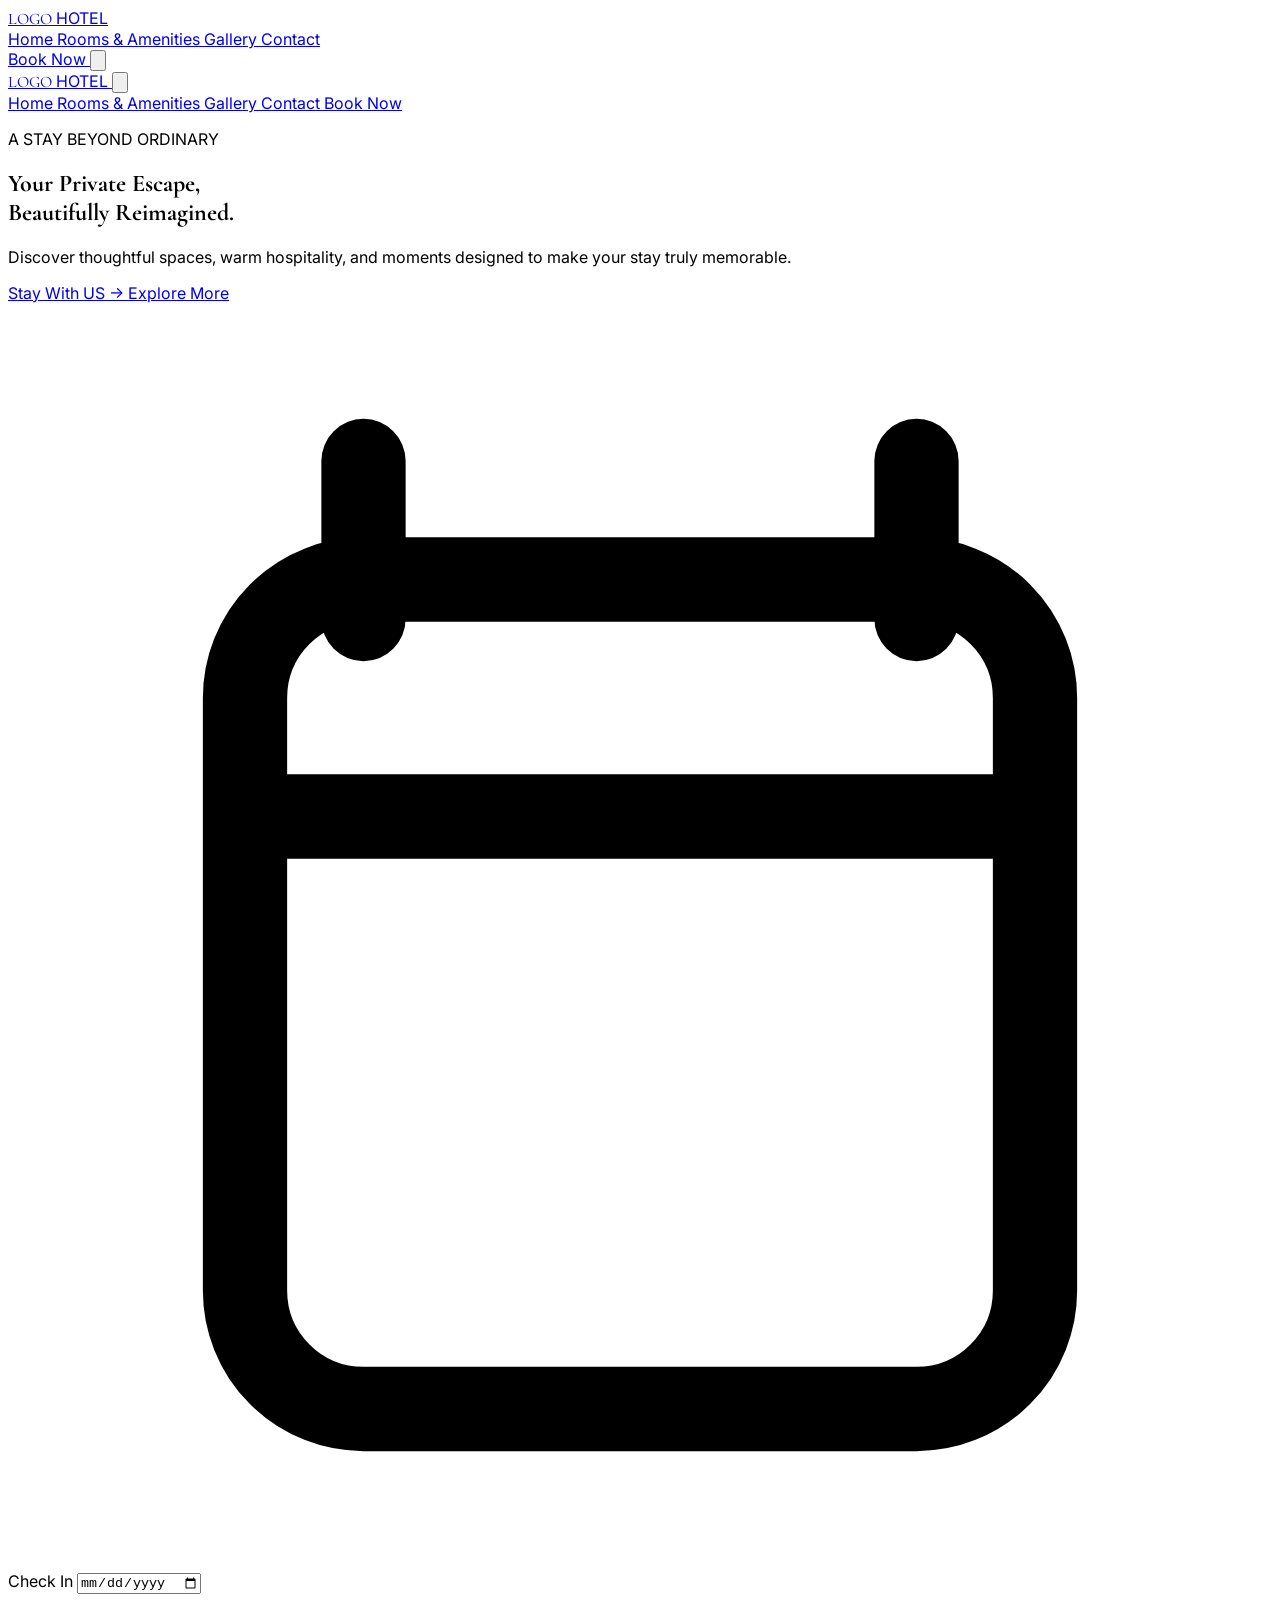
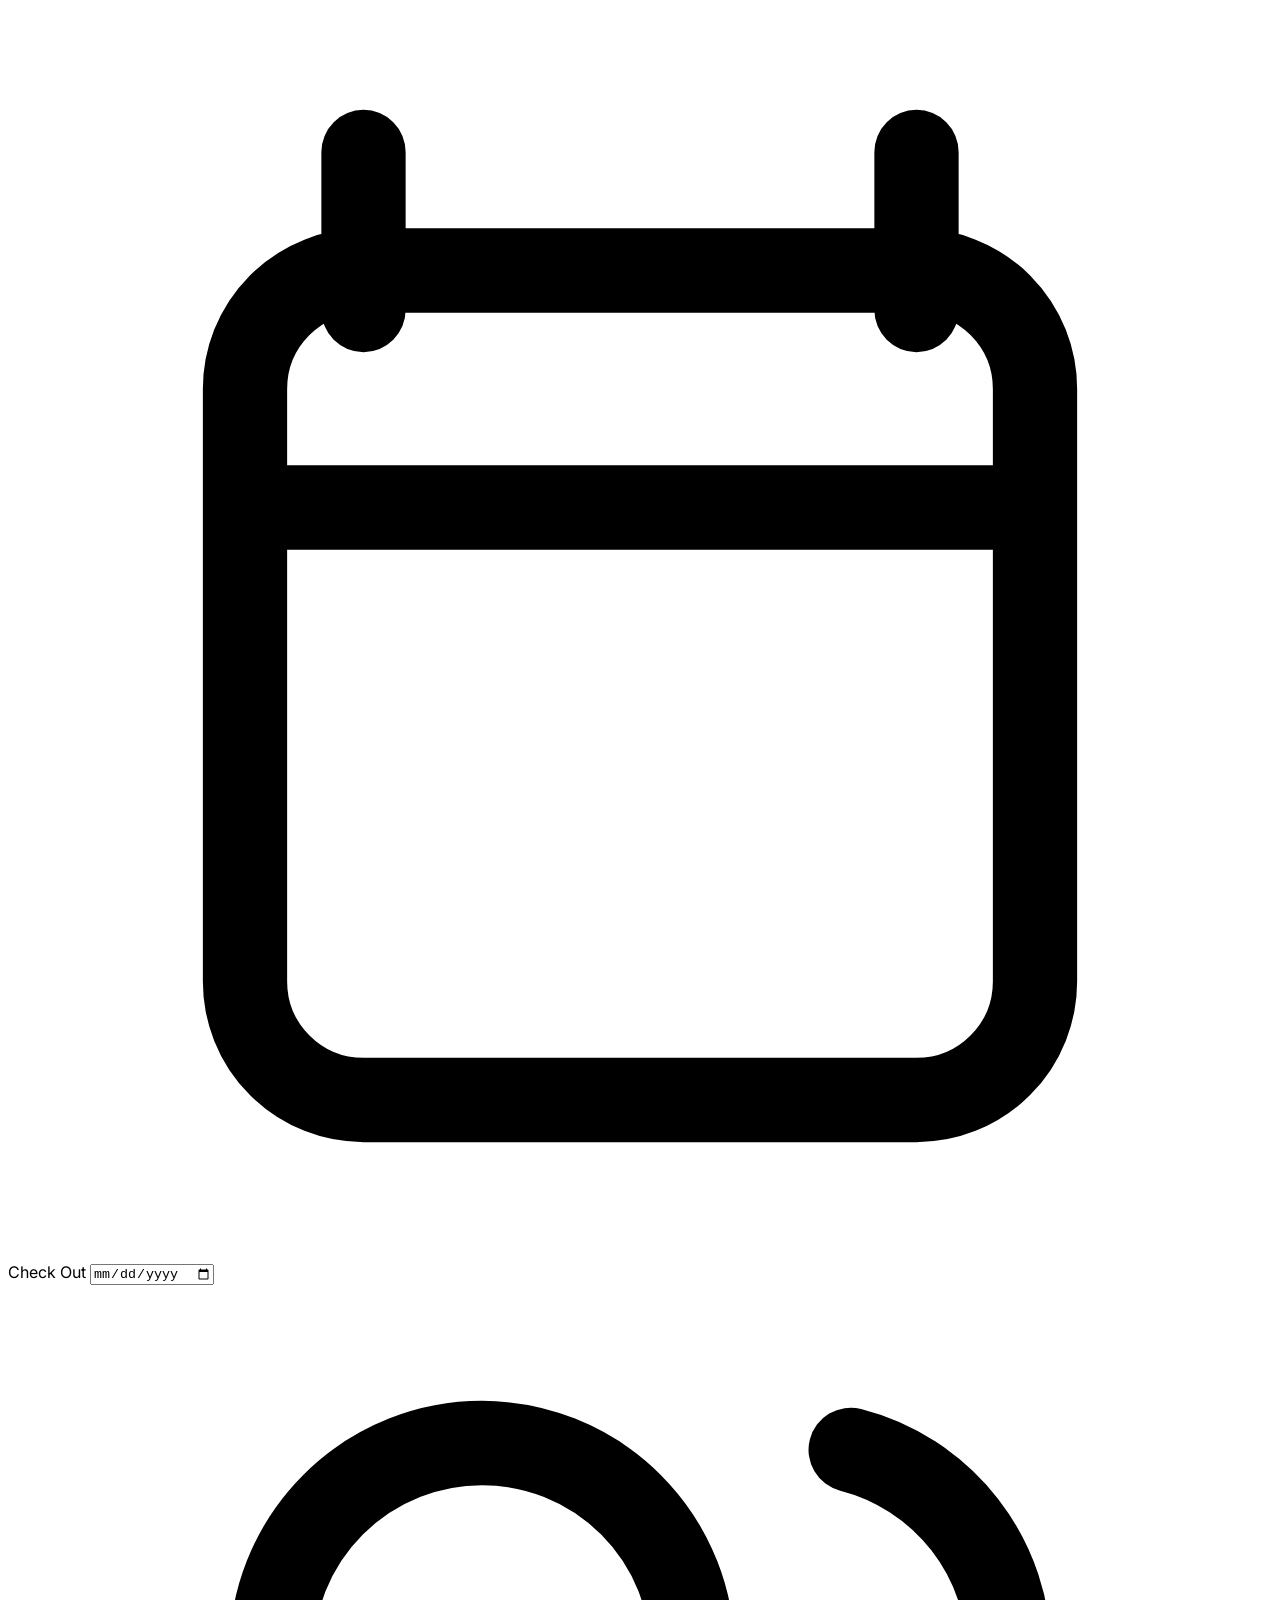
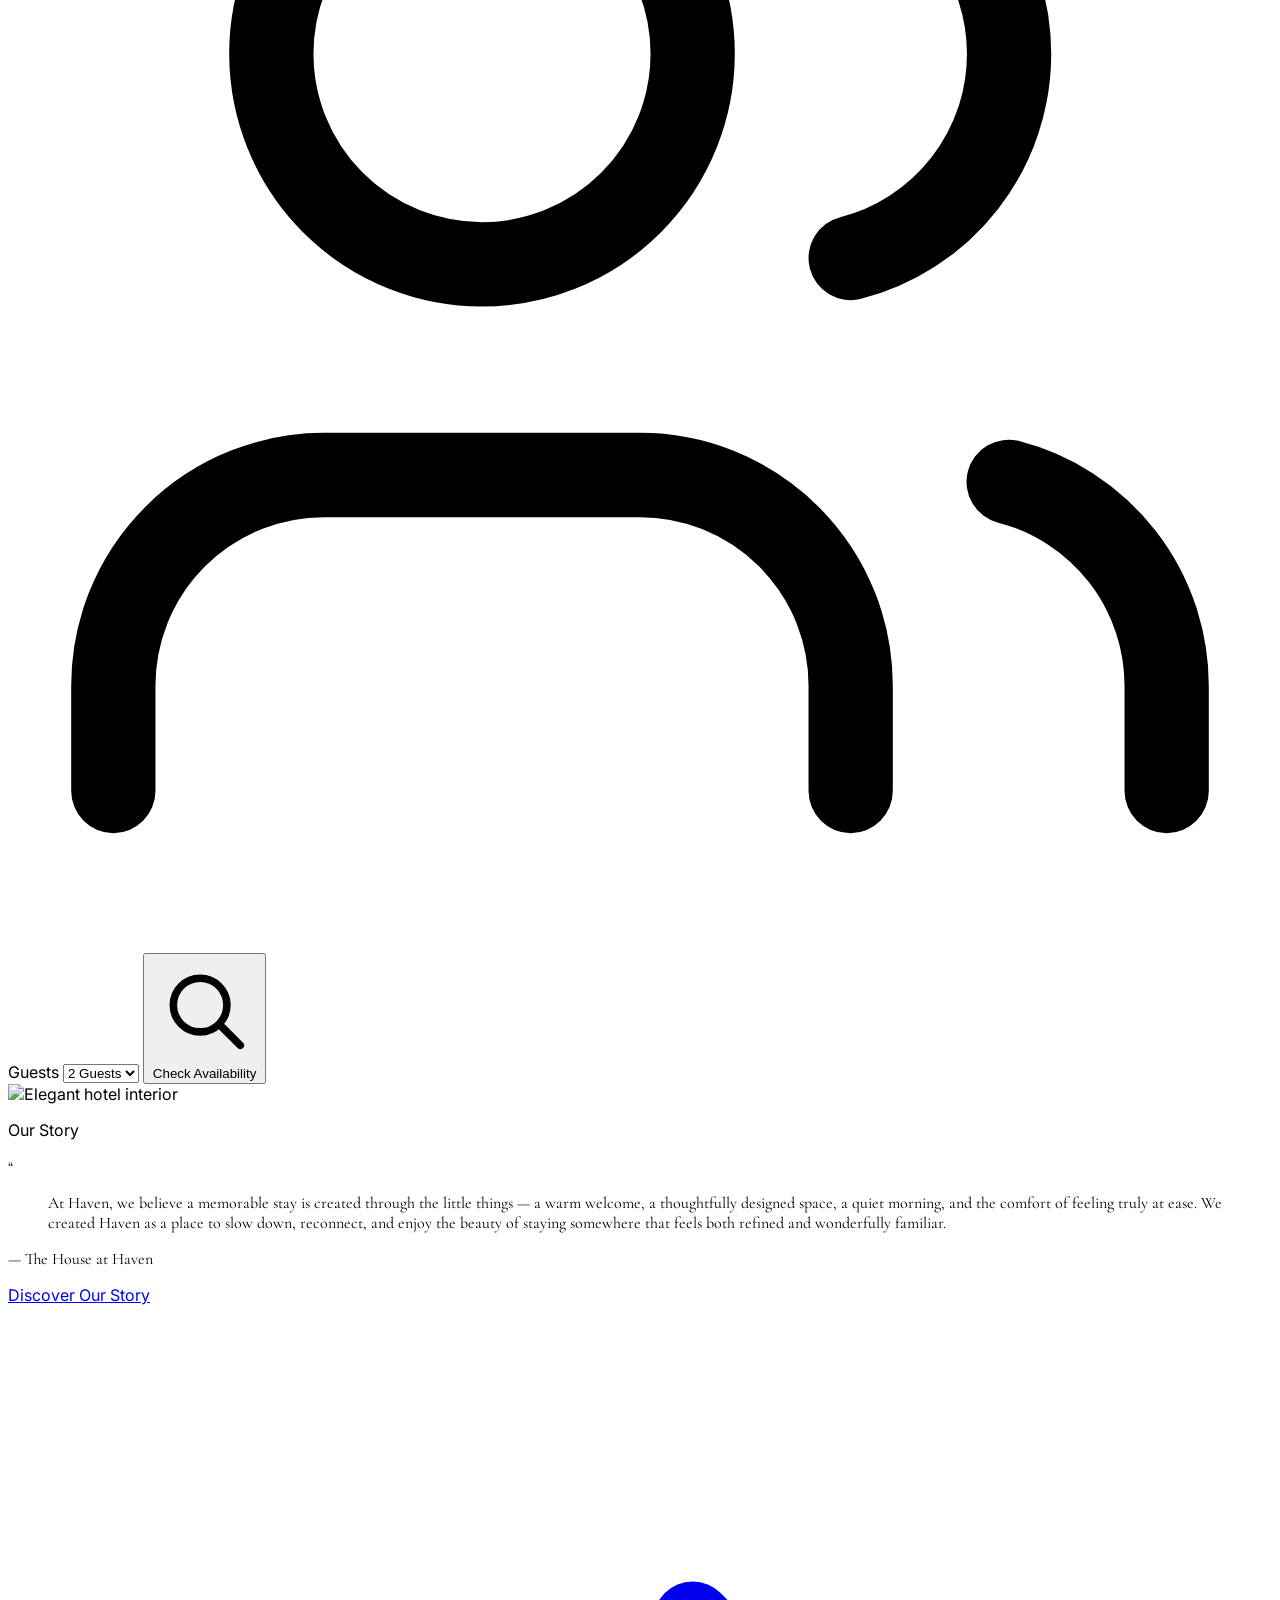
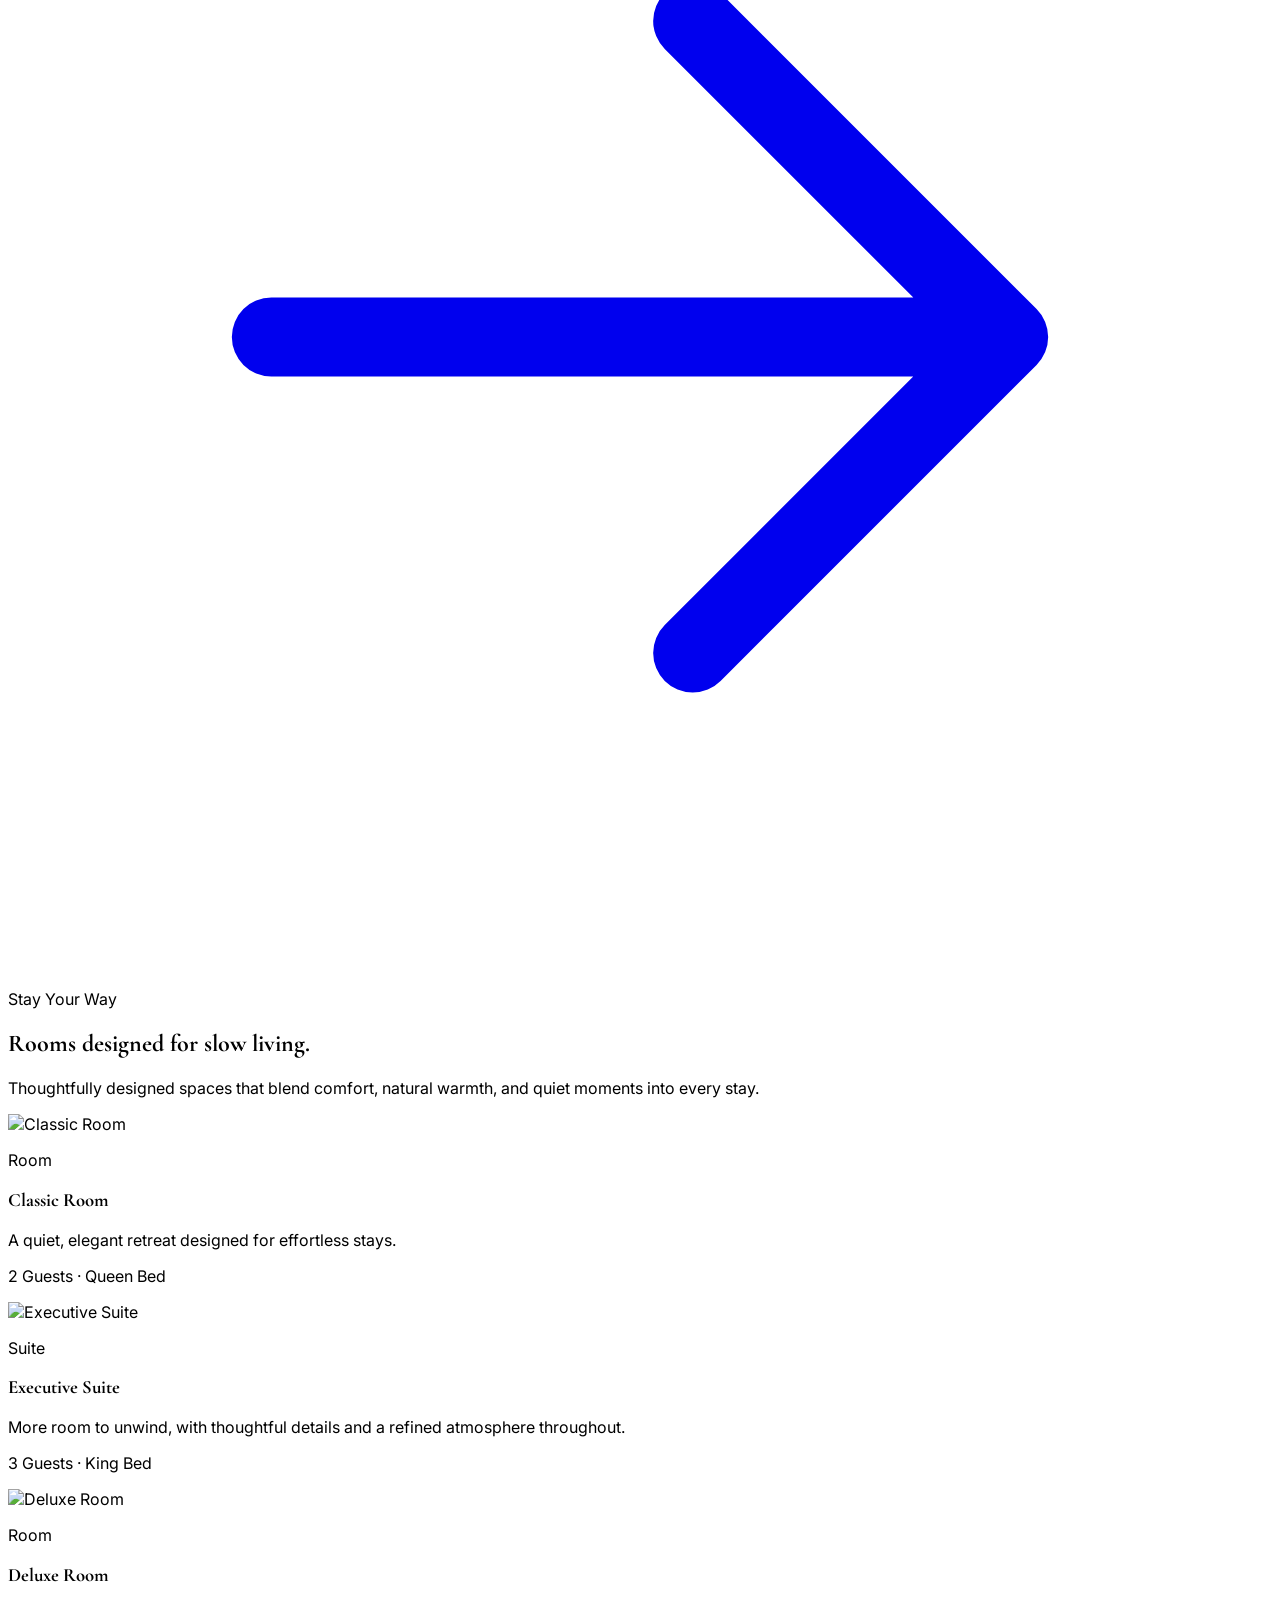
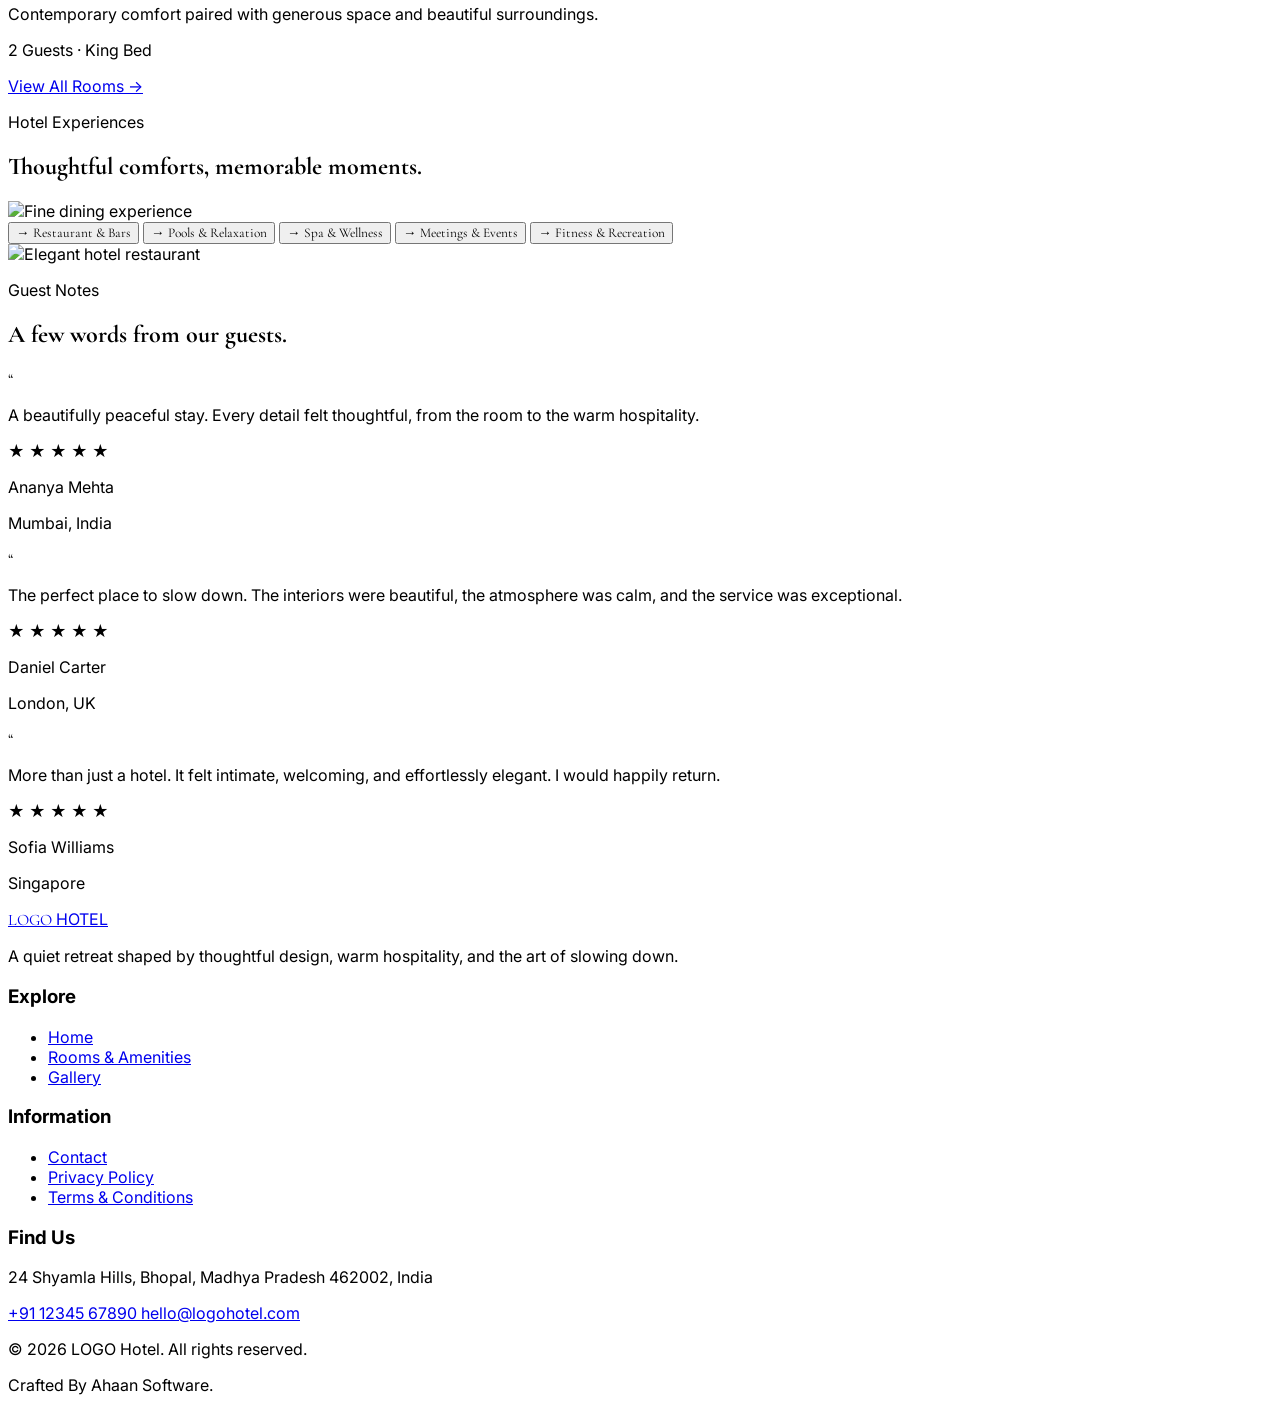
==== commit 2b07d56d: "new commit" ====
--- a/index.html
+++ b/index.html
@@ -129,7 +129,7 @@
           tracking-[0.12em]
         "
       >
-        H
+        LOGO
       </span>
 
       <span
@@ -140,7 +140,7 @@
           text-white/70
         "
       >
-        HAVEN
+        HOTEL
       </span>
 
     </a>
@@ -2052,7 +2052,7 @@
               tracking-[0.15em]
             "
           >
-            H
+            LOGO
           </span>
 
           <span
@@ -2064,7 +2064,7 @@
               text-white/50
             "
           >
-            HAVEN
+            HOTEL
           </span>
 
         </a>
@@ -2315,7 +2315,7 @@
             href="mailto:hello@logohotel.com"
             class="block text-sm text-white/55 transition hover:text-white"
           >
-            hello@hotelhaven.com
+            hello@logohotel.com
           </a>
 
         </div>
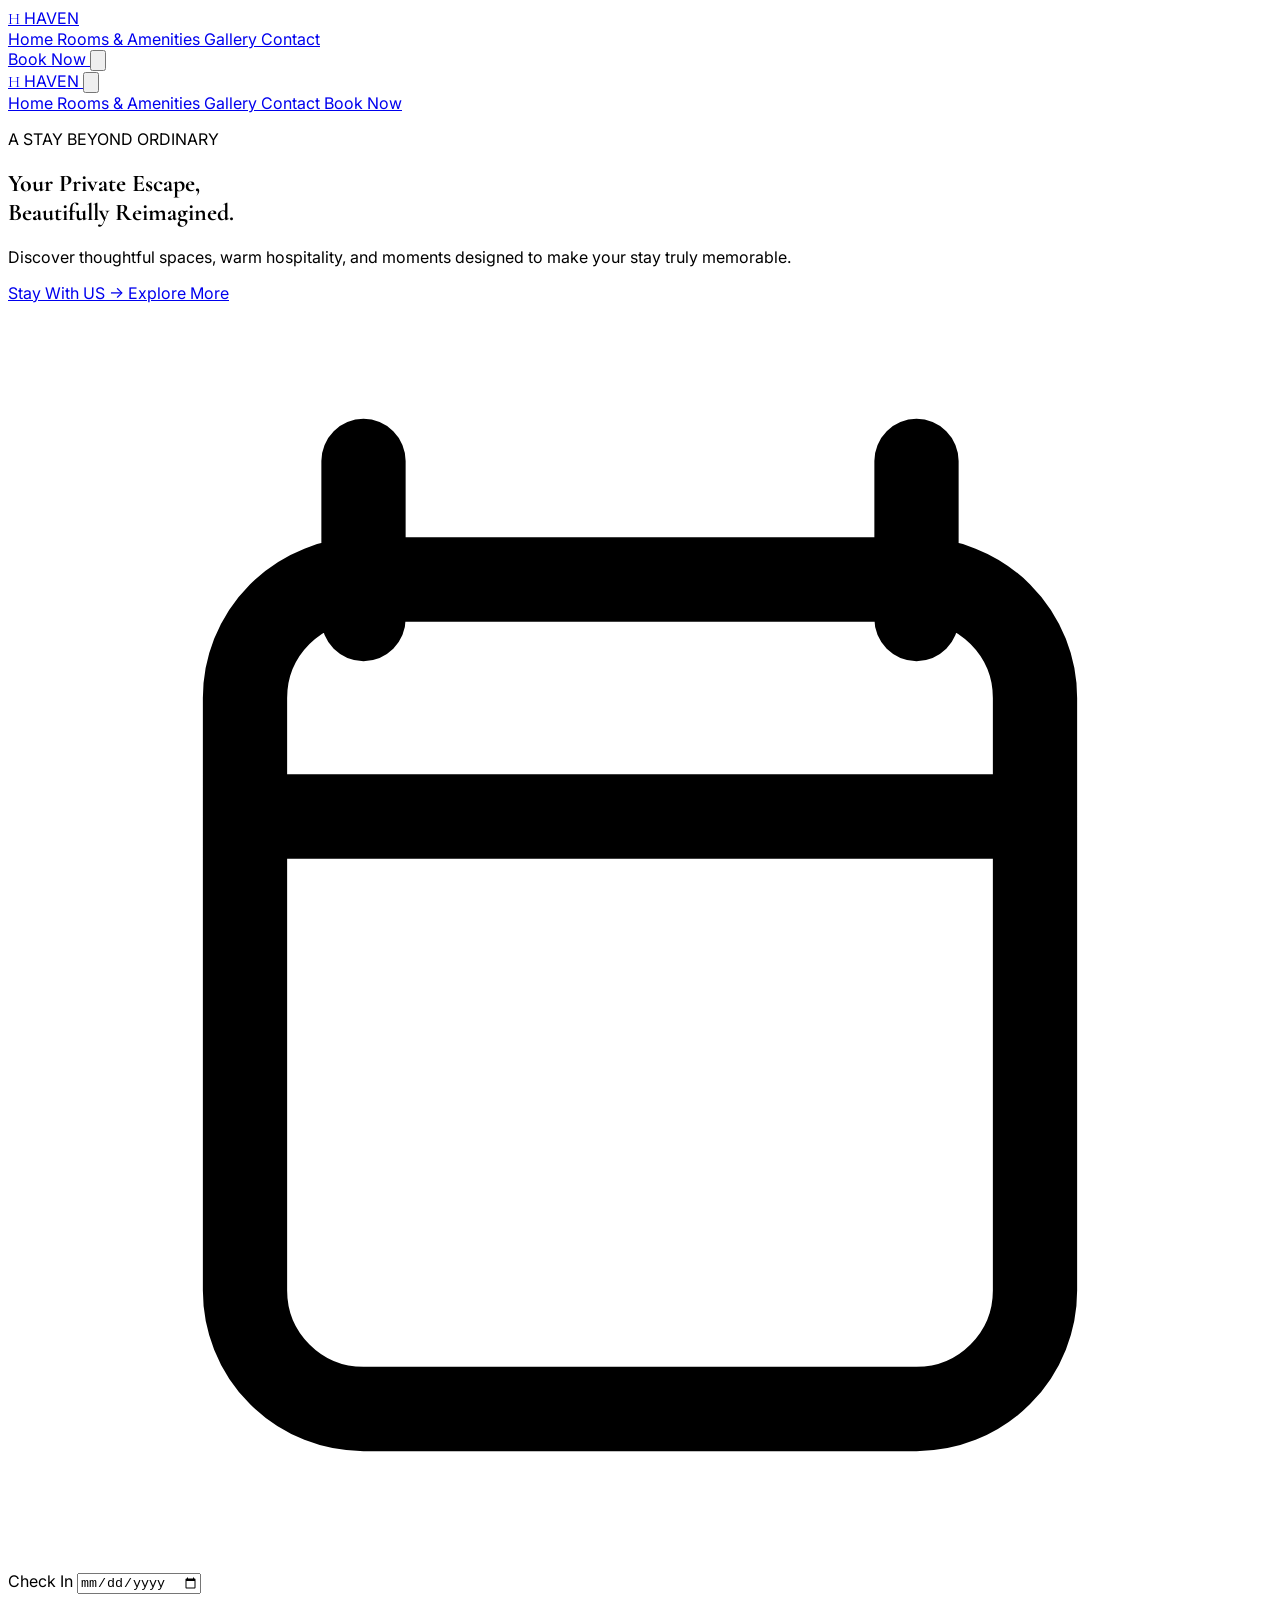
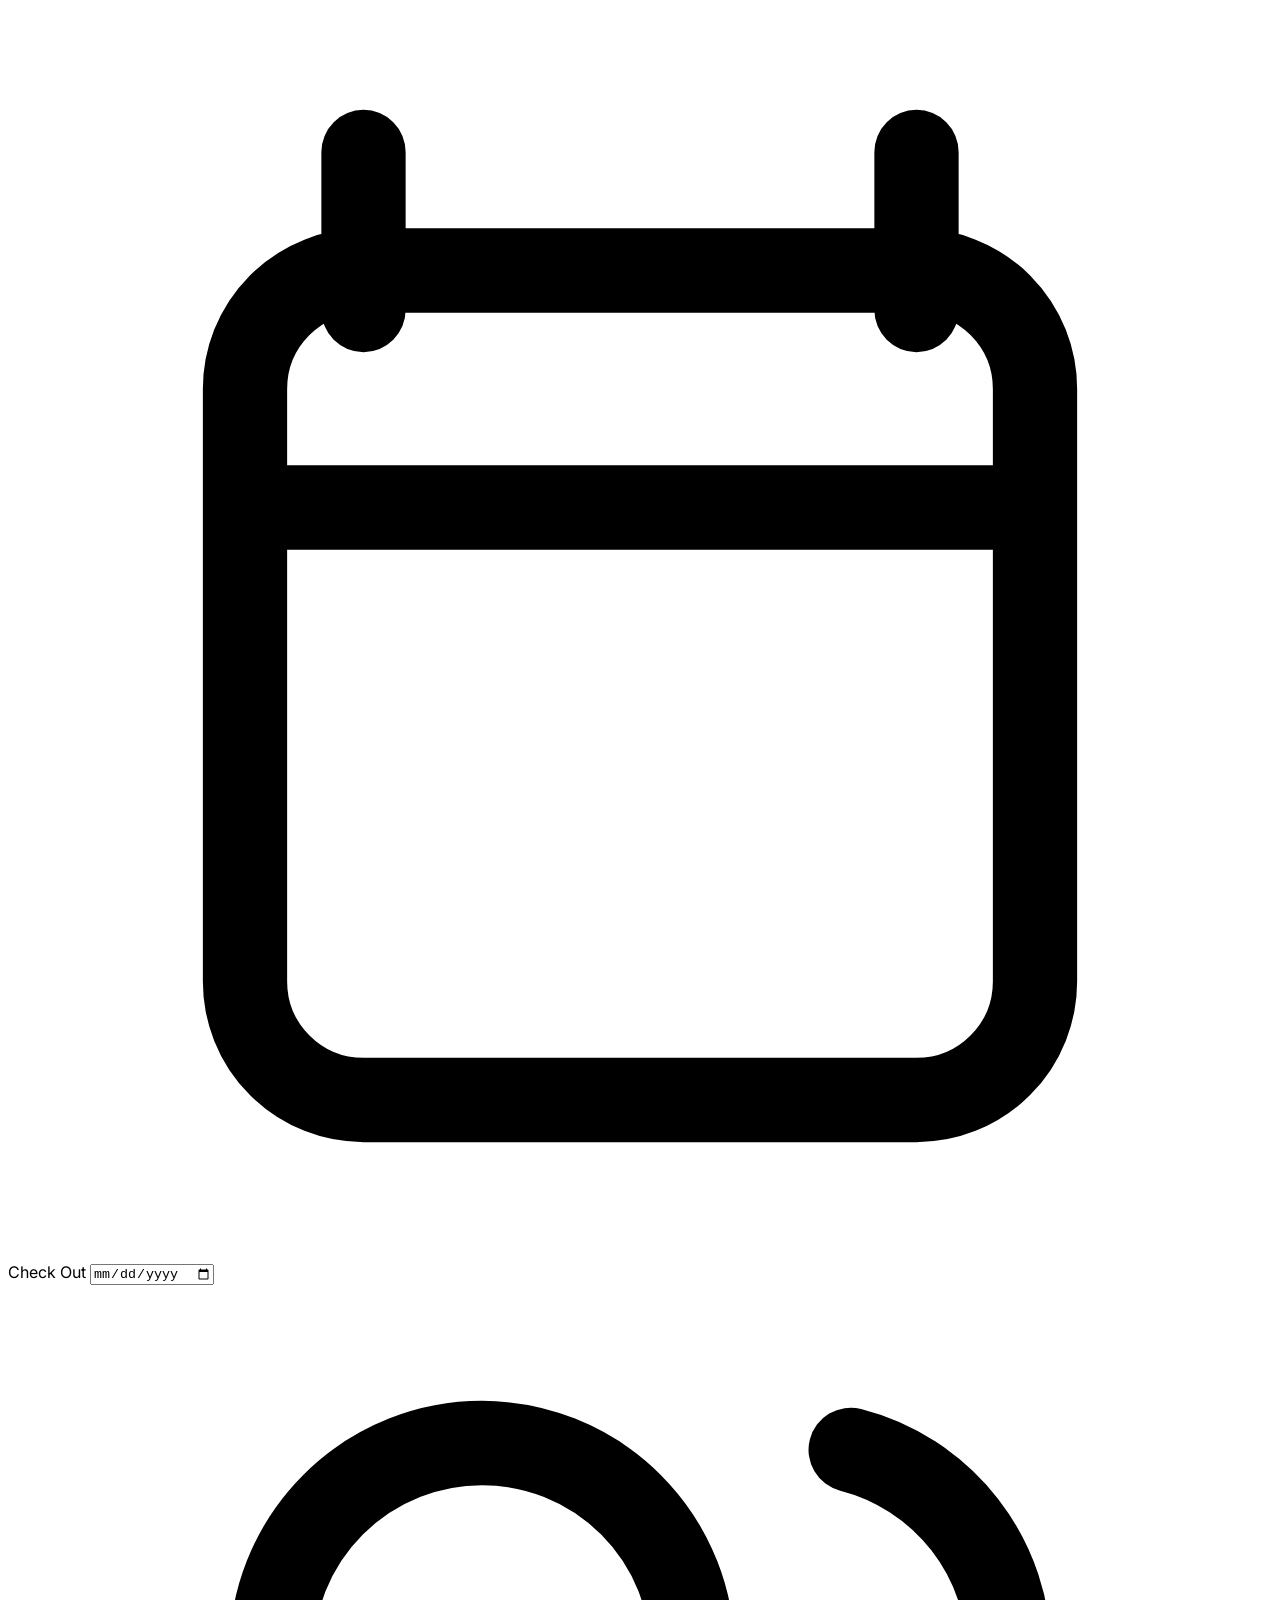
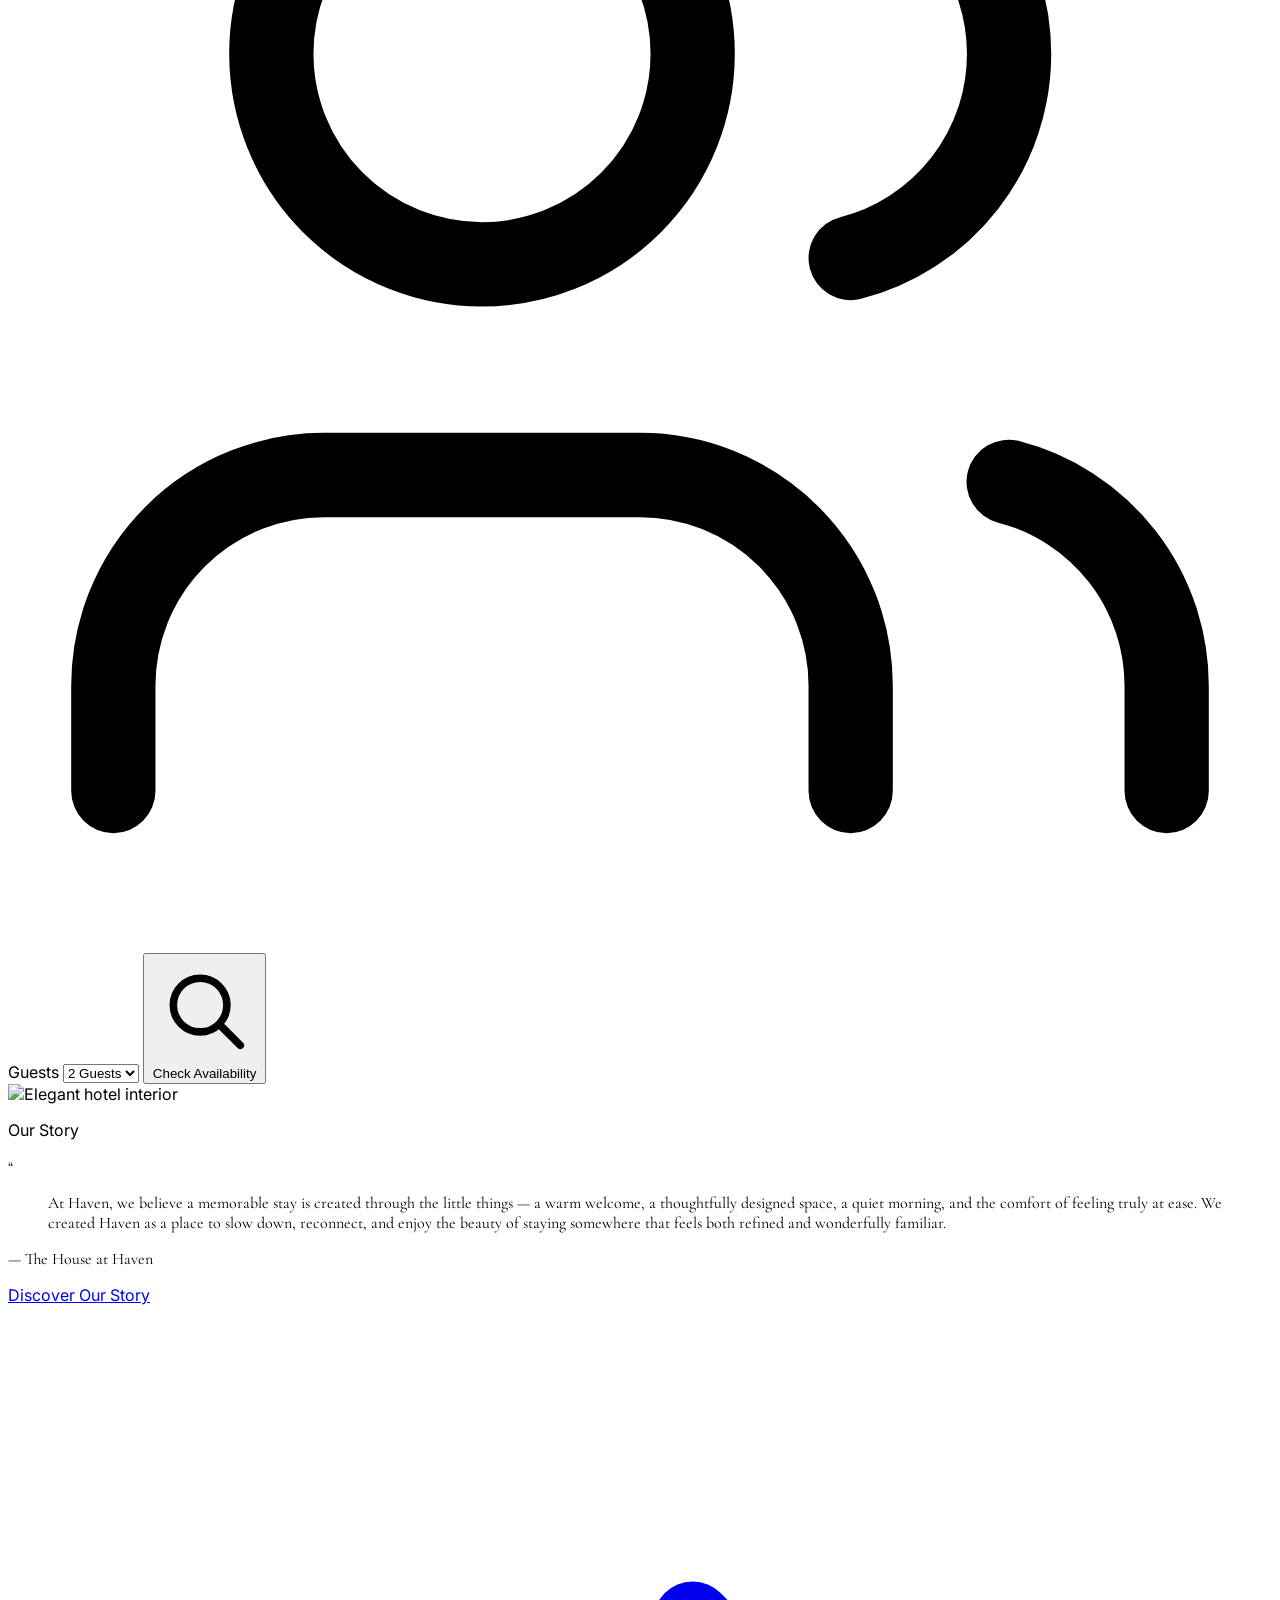
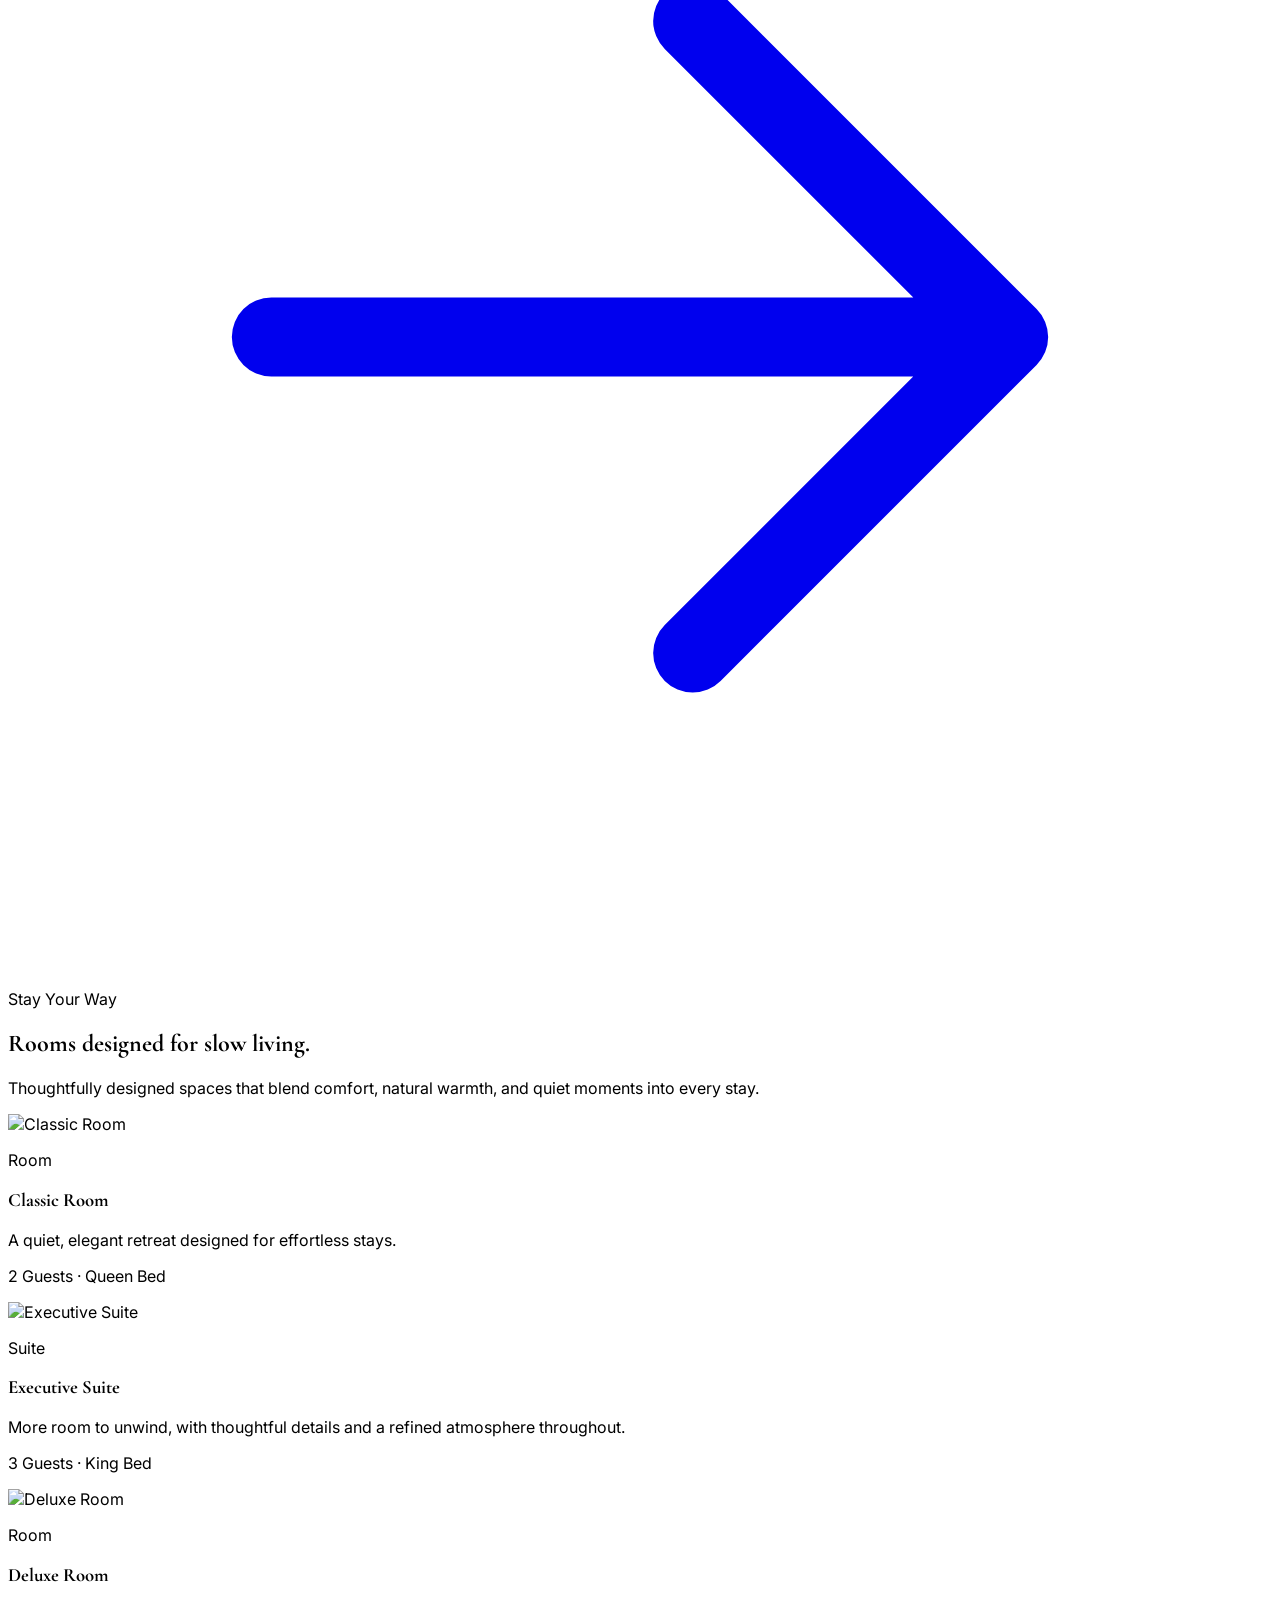
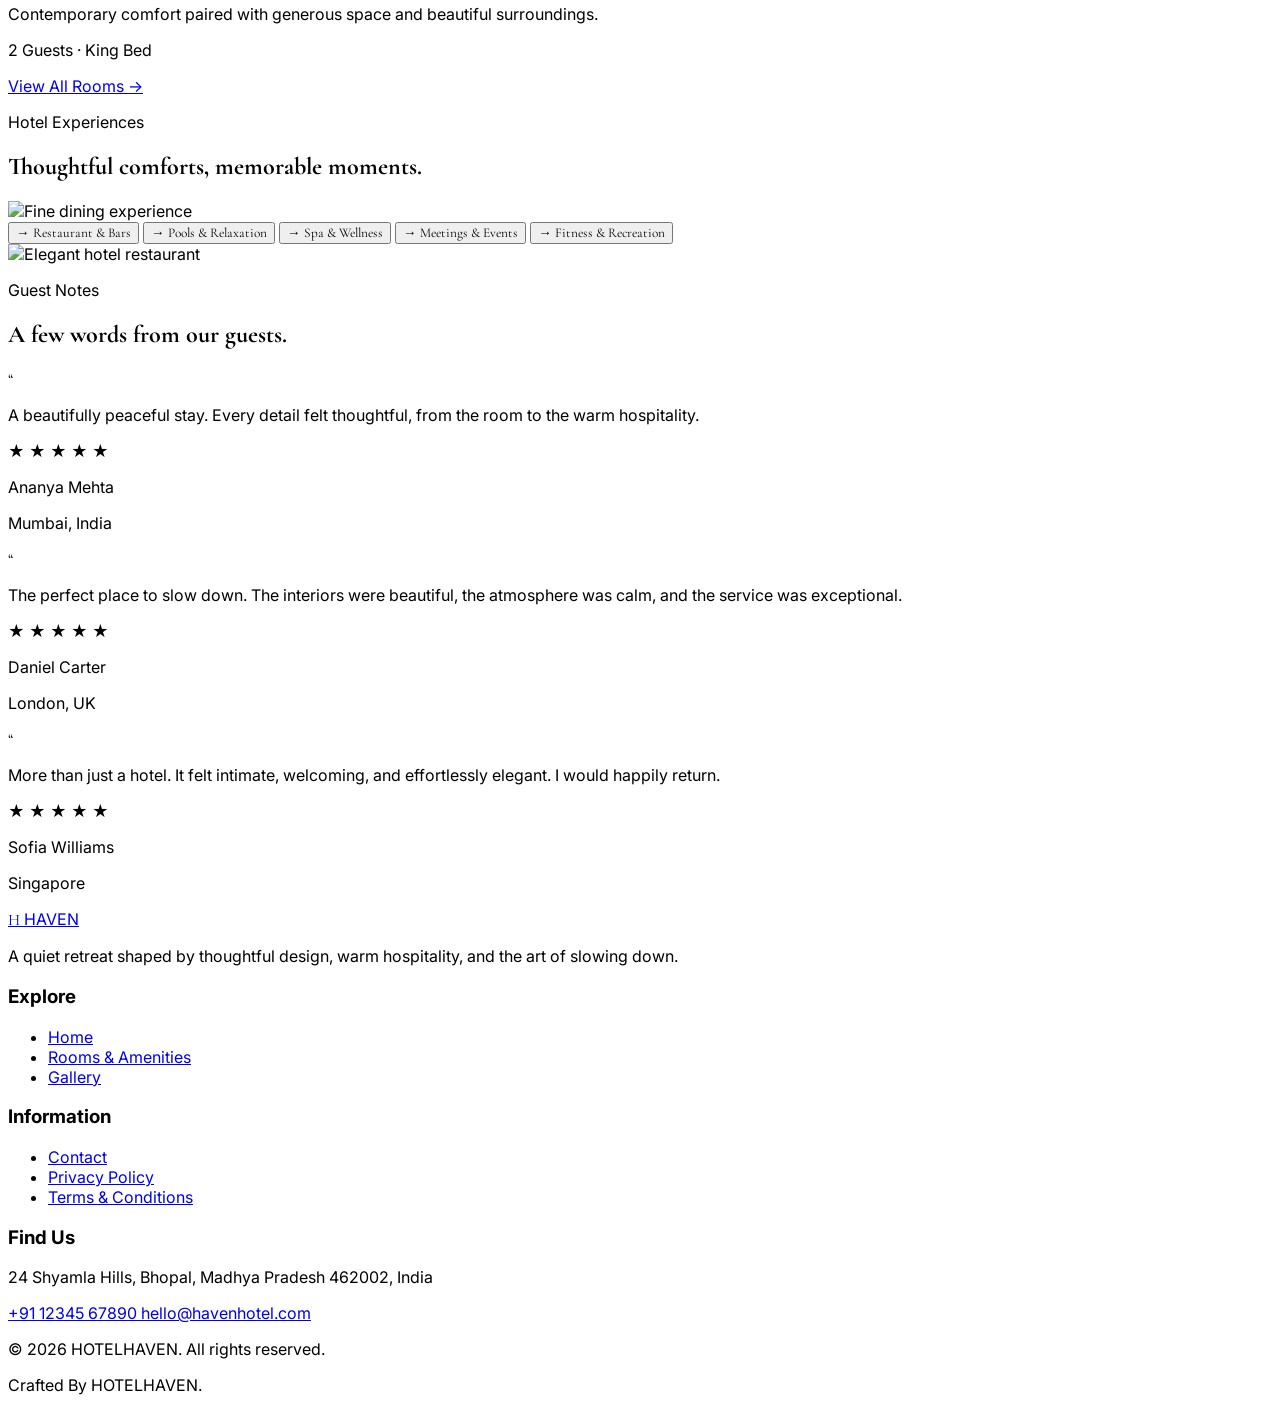
==== commit ed8258c4: "2nd commit" ====
--- a/index.html
+++ b/index.html
@@ -129,7 +129,7 @@
           tracking-[0.12em]
         "
       >
-        LOGO
+        H
       </span>
 
       <span
@@ -140,7 +140,7 @@
           text-white/70
         "
       >
-        HOTEL
+        HAVEN
       </span>
 
     </a>
@@ -376,11 +376,11 @@
         <span
           class="
             heading
-            text-xl
+            text-3xl
             tracking-[0.12em]
           "
         >
-          LOGO
+          H
         </span>
 
         <span
@@ -391,7 +391,7 @@
             text-white/60
           "
         >
-          HOTEL
+          HAVEN
         </span>
 
       </a>
@@ -2052,7 +2052,7 @@
               tracking-[0.15em]
             "
           >
-            LOGO
+            H
           </span>
 
           <span
@@ -2064,7 +2064,7 @@
               text-white/50
             "
           >
-            HOTEL
+            HAVEN
           </span>
 
         </a>
@@ -2315,7 +2315,7 @@
             href="mailto:hello@logohotel.com"
             class="block text-sm text-white/55 transition hover:text-white"
           >
-            hello@logohotel.com
+            hello@havenhotel.com
           </a>
 
         </div>
@@ -2352,12 +2352,12 @@
     >
 
       <p class="text-xs text-white/35">
-        © 2026 LOGO Hotel. All rights reserved.
+        © 2026 HOTELHAVEN. All rights reserved.
       </p>
 
 
       <p class="text-xs text-white/35">
-        Crafted By Ahaan Software.
+        Crafted By HOTELHAVEN.
       </p>
 
     </div>
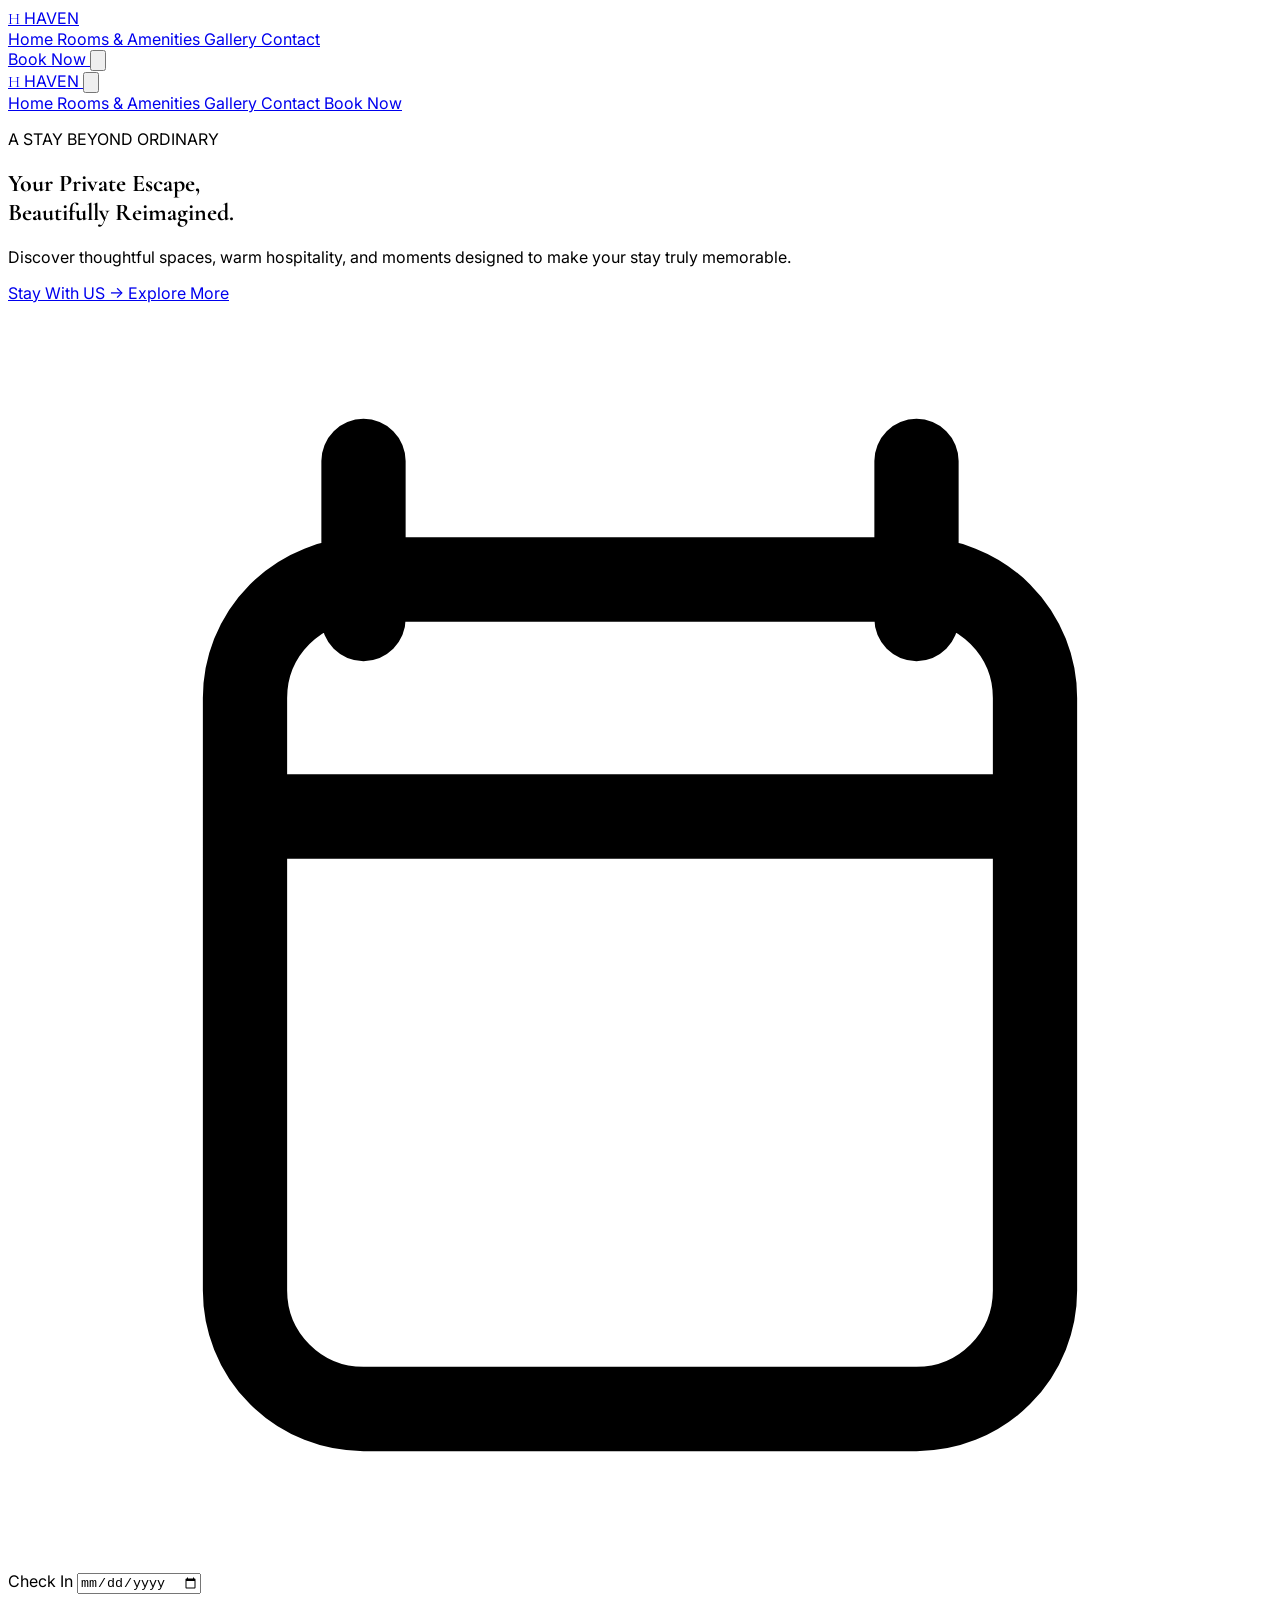
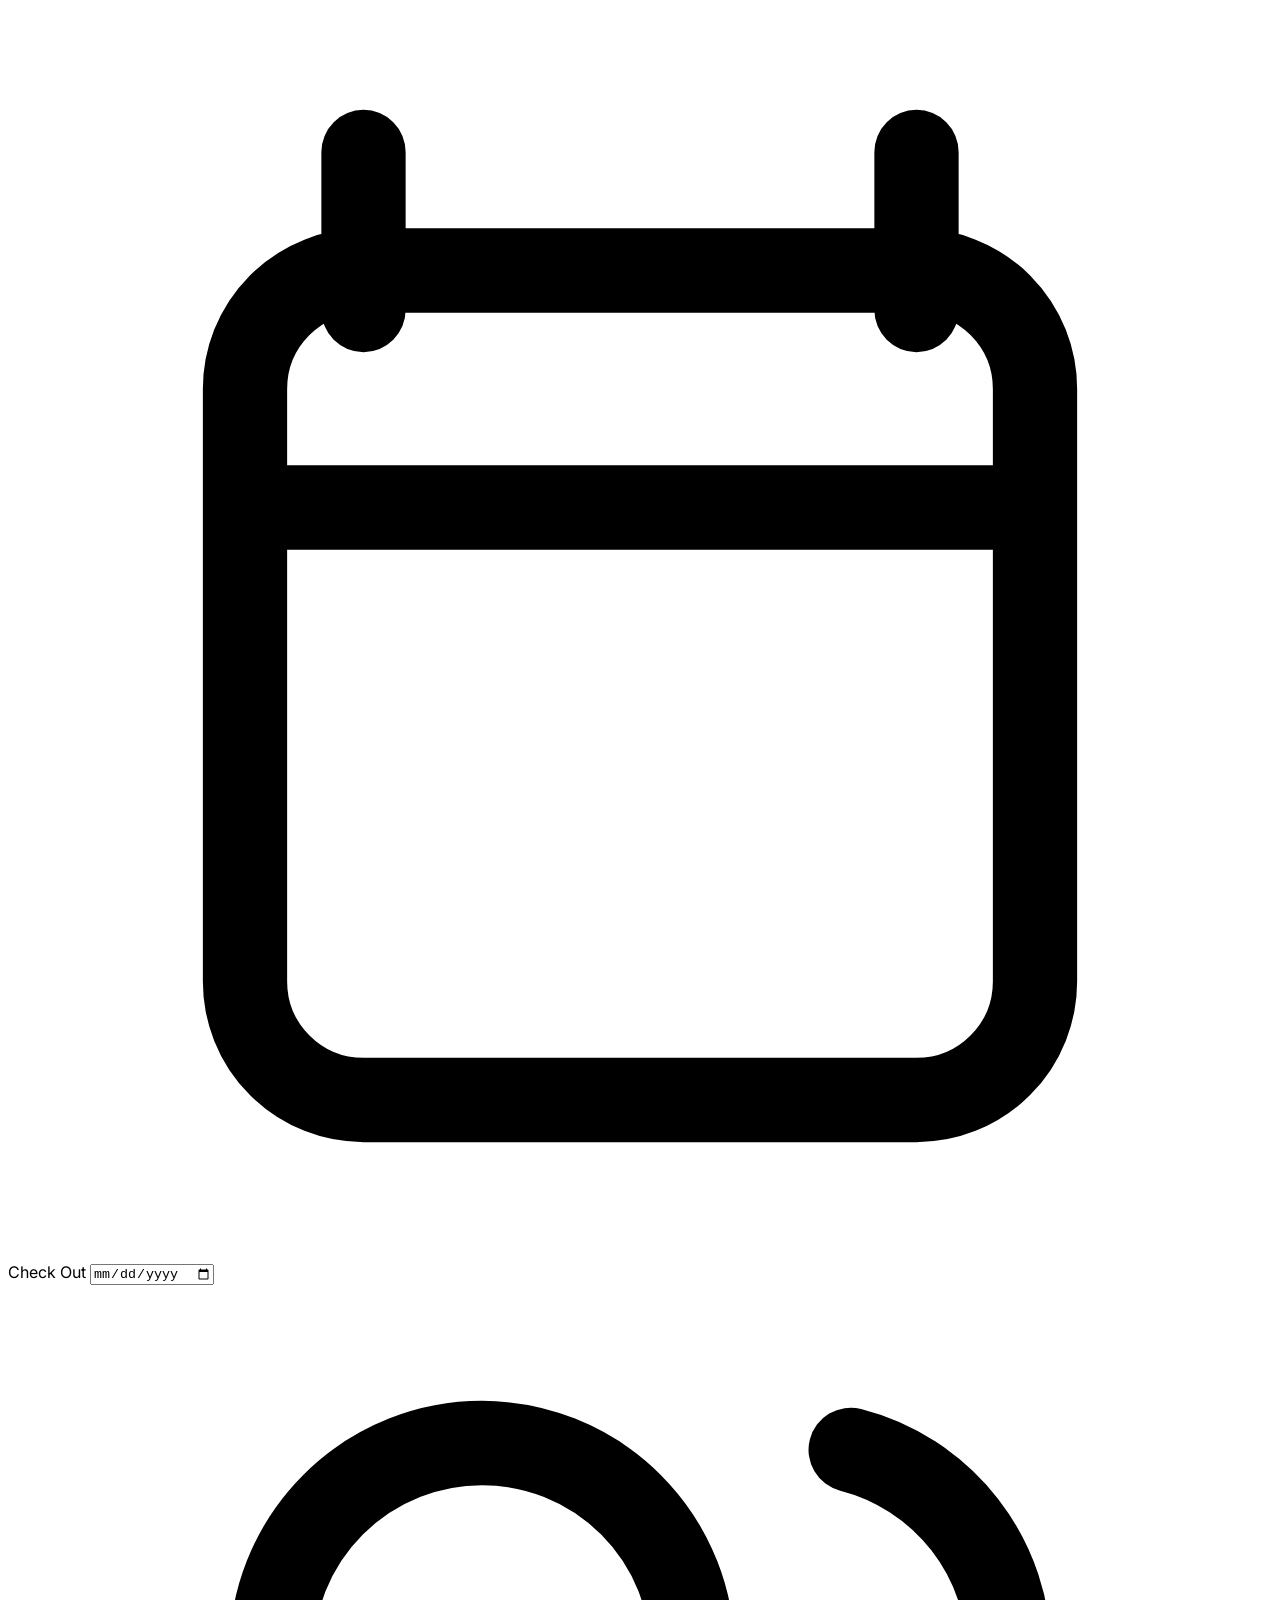
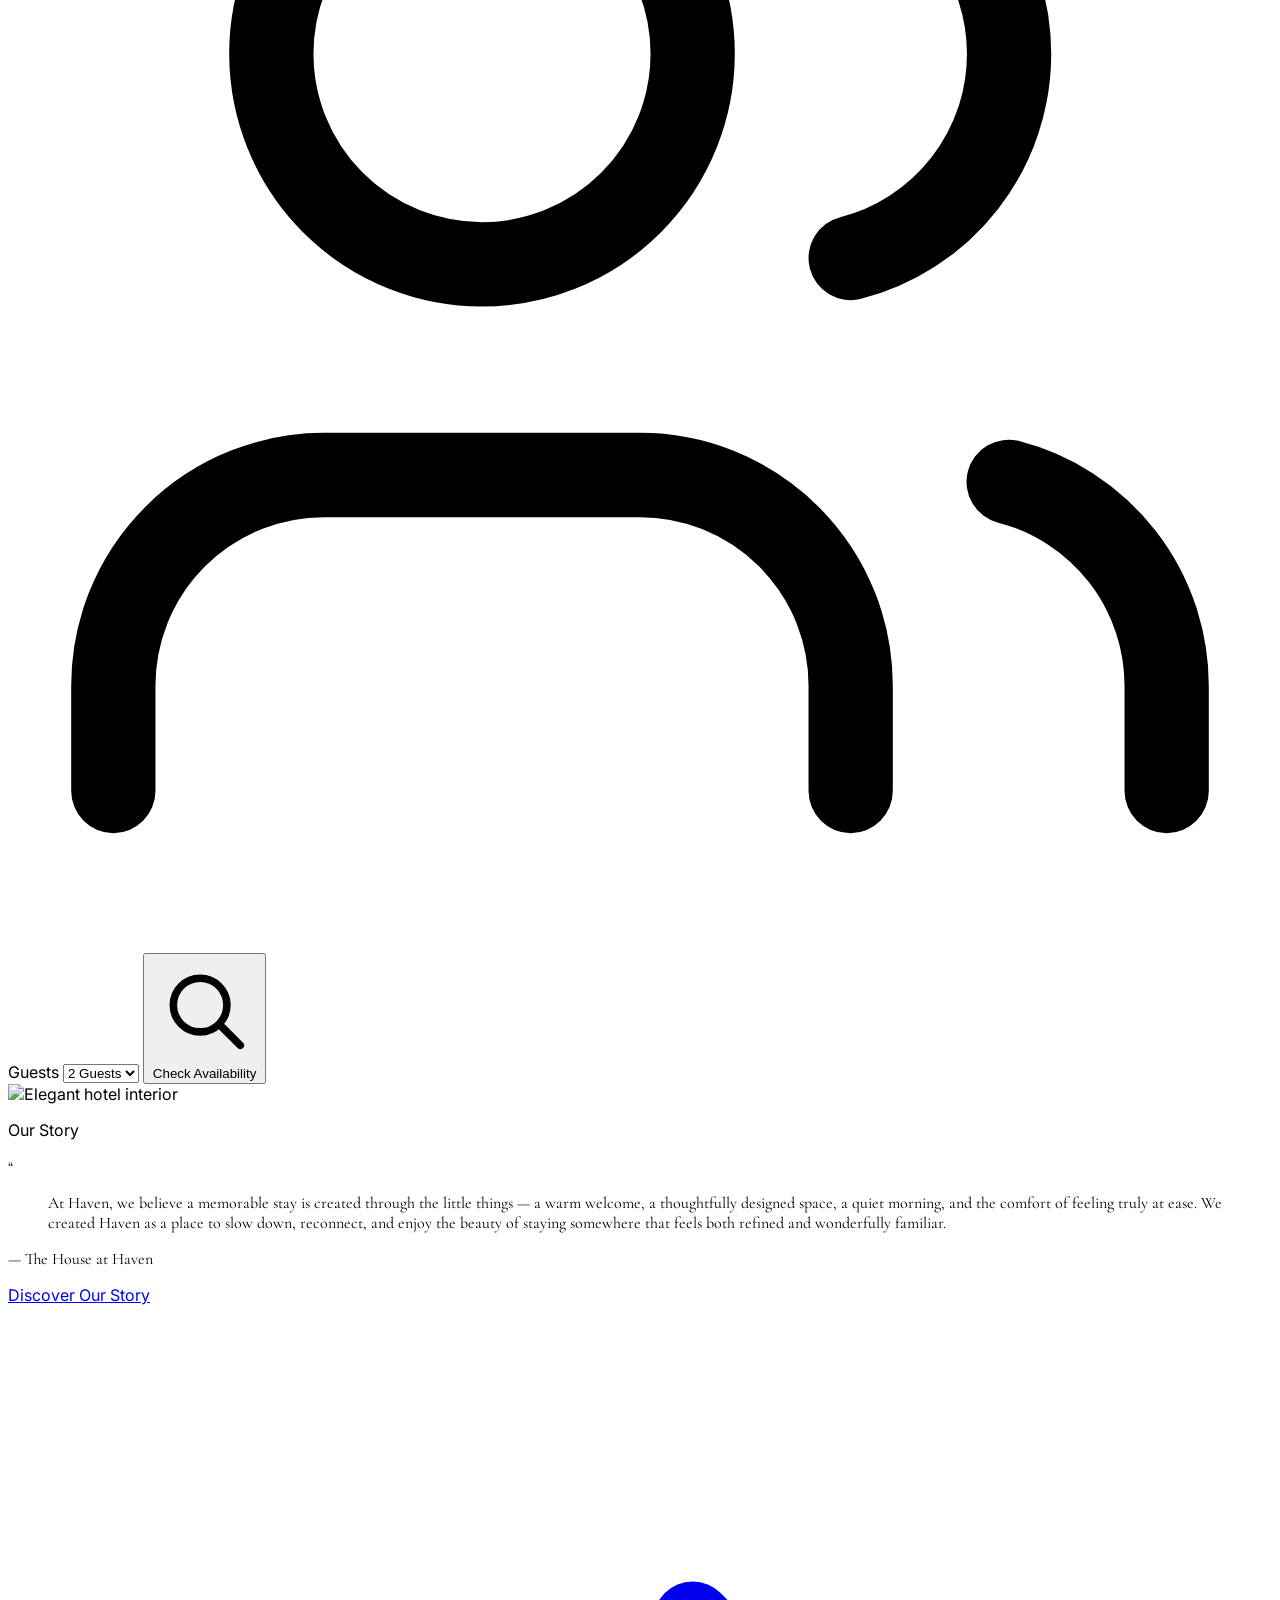
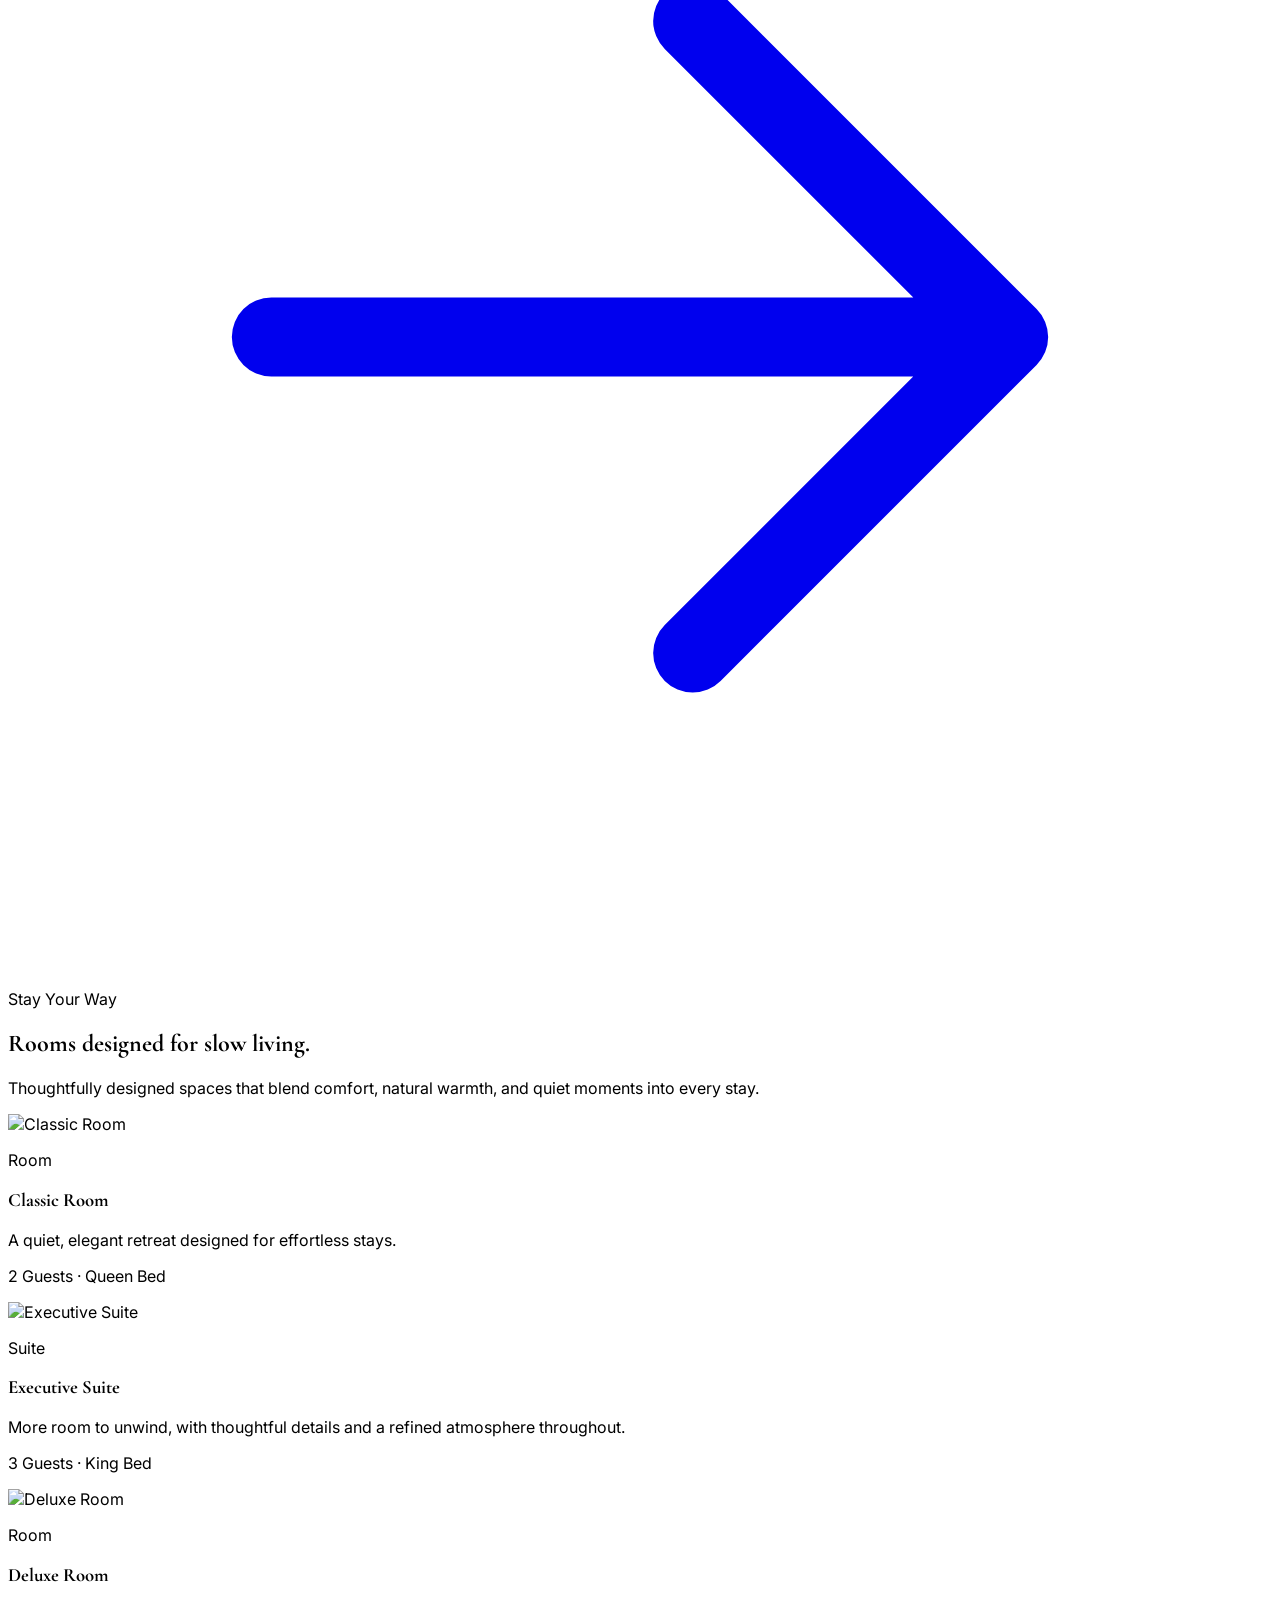
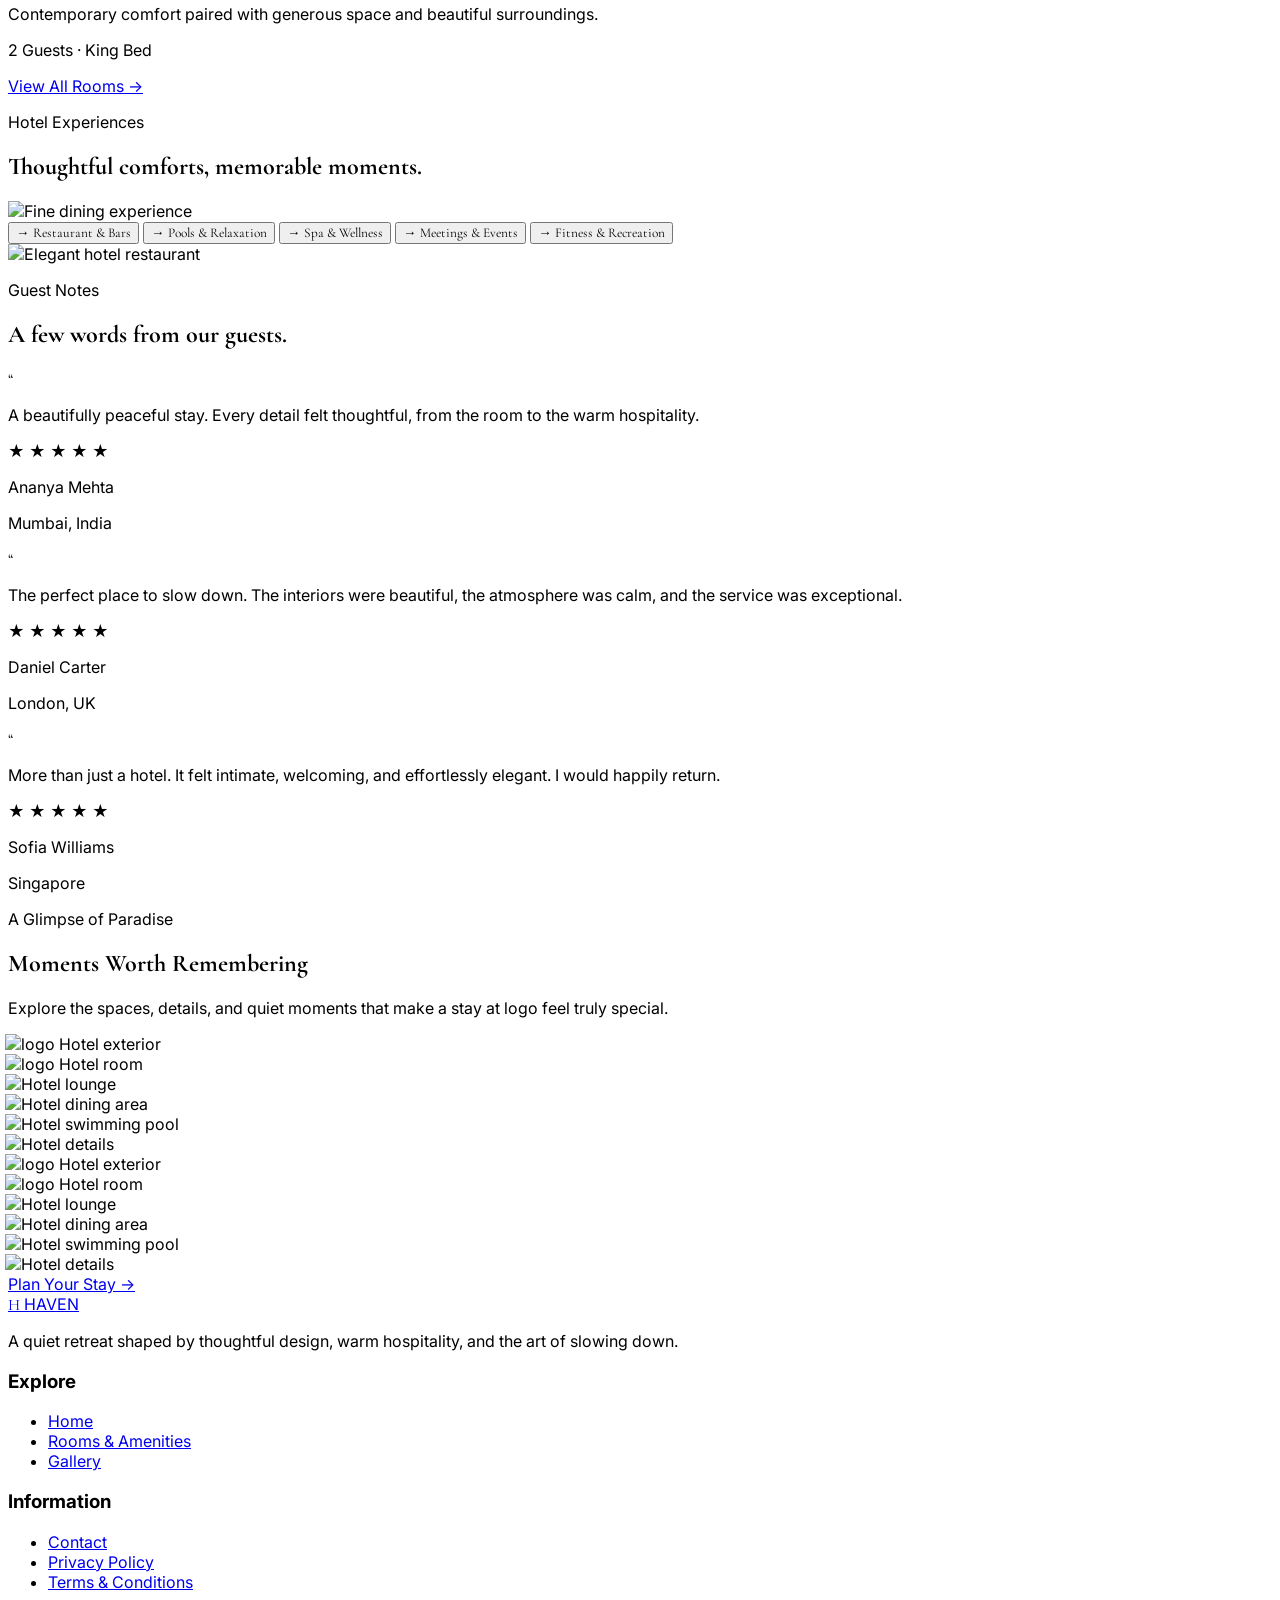
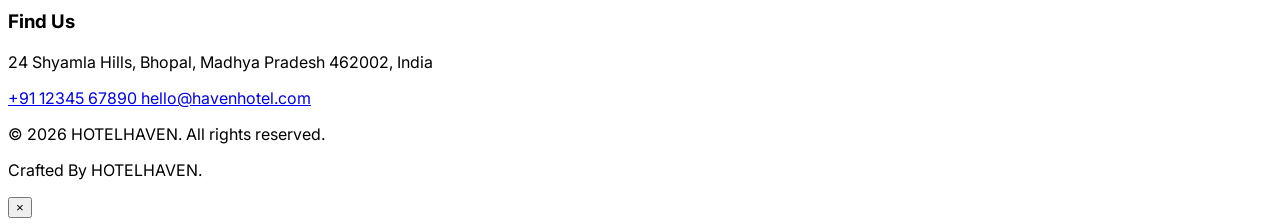
==== commit 467f325d: "8th  commit" ====
--- a/index.html
+++ b/index.html
@@ -1555,7 +1555,7 @@
               font-medium
               uppercase
               tracking-[0.4em]
-              text-[#C58A53]
+              text-[#7A8065]
             "
           >
             Hotel Experiences
@@ -1994,6 +1994,193 @@
 
   </div>
 </section>
+
+<!-- =========================================================
+     GALLERY SECTION
+========================================================= -->
+
+<section class="overflow-hidden bg-[#f8f7f2] py-20 sm:py-24 lg:py-28">
+
+  <!-- Section Header -->
+  <div class="mx-auto mb-12 max-w-2xl px-5 text-center sm:px-8 lg:mb-16">
+    
+    <p class="mb-4 text-[10px] font-medium uppercase tracking-[0.35em] text-[#7A8065]">
+      A Glimpse of Paradise
+    </p>
+
+    <h2 class="heading text-3xl leading-tight text-[#22201D] sm:text-4xl lg:text-5xl">
+      Moments Worth Remembering
+    </h2>
+
+    <p class="mt-5 text-sm leading-7 text-[#6f6b64] sm:text-base">
+      Explore the spaces, details, and quiet moments that make a stay
+      at logo feel truly special.
+    </p>
+
+  </div>
+
+
+  <!-- Slider -->
+  <div class="relative w-full overflow-hidden">
+
+    <div
+      id="gallerySlider"
+      class="flex w-max gap-4 will-change-transform sm:gap-5 lg:gap-6"
+    >
+
+      <!-- ORIGINAL SLIDES -->
+
+      <!-- Image 1 -->
+      <div class="gallery-slide">
+        <img
+          src="https://images.unsplash.com/photo-1611892440504-42a792e24d32?auto=format&fit=crop&w=1200&q=85"
+          alt="logo Hotel exterior"
+          class="h-[300px] w-[260px] object-cover sm:h-[380px] sm:w-[330px] lg:h-[480px] lg:w-[420px] cursor-pointer"
+        />
+      </div>
+
+      <!-- Image 2 -->
+      <div class="gallery-slide">
+        <img
+          src="https://images.unsplash.com/photo-1582719478250-c89cae4dc85b?auto=format&fit=crop&w=1200&q=85"
+          alt="logo Hotel room"
+          class="h-[300px] w-[260px] object-cover sm:h-[380px] sm:w-[330px] lg:h-[480px] lg:w-[420px] cursor-pointer"
+        />
+      </div>
+
+      <!-- Image 3 -->
+      <div class="gallery-slide">
+        <img
+          src="https://images.unsplash.com/photo-1600607687920-4e2a09cf159d?auto=format&fit=crop&w=1200&q=85"
+          alt="Hotel lounge"
+          class="h-[300px] w-[260px] object-cover sm:h-[380px] sm:w-[330px] lg:h-[480px] lg:w-[420px] cursor-pointer"
+        />
+      </div>
+
+      <!-- Image 4 -->
+      <div class="gallery-slide">
+        <img
+          src="https://images.unsplash.com/photo-1590490360182-c33d57733427?auto=format&fit=crop&w=1200&q=85"
+          alt="Hotel dining area"
+          class="h-[300px] w-[260px] object-cover sm:h-[380px] sm:w-[330px] lg:h-[480px] lg:w-[420px] cursor-pointer"
+        />
+      </div>
+
+      <!-- Image 5 -->
+      <div class="gallery-slide">
+        <img
+          src="https://images.unsplash.com/photo-1566665797739-1674de7a421a?auto=format&fit=crop&w=1200&q=85"
+          alt="Hotel swimming pool"
+          class="h-[300px] w-[260px] object-cover sm:h-[380px] sm:w-[330px] lg:h-[480px] lg:w-[420px] cursor-pointer"
+        />
+      </div>
+
+      <!-- Image 6 -->
+      <div class="gallery-slide">
+        <img
+          src="https://images.unsplash.com/photo-1600607687939-ce8a6c25118c?auto=format&fit=crop&w=1200&q=85"
+          alt="Hotel details"
+          class="h-[300px] w-[260px] object-cover sm:h-[380px] sm:w-[330px] lg:h-[480px] lg:w-[420px] cursor-pointer"
+        />
+      </div>
+
+
+      <!-- DUPLICATE SLIDES FOR INFINITE LOOP -->
+
+      <!-- Image 1 -->
+      <div class="gallery-slide">
+        <img
+          src="https://images.unsplash.com/photo-1611892440504-42a792e24d32?auto=format&fit=crop&w=1200&q=85"
+          alt="logo Hotel exterior"
+          class="h-[300px] w-[260px] object-cover sm:h-[380px] sm:w-[330px] lg:h-[480px] lg:w-[420px] cursor-pointer"
+        />
+      </div>
+
+      <!-- Image 2 -->
+      <div class="gallery-slide">
+        <img
+          src="https://images.unsplash.com/photo-1582719478250-c89cae4dc85b?auto=format&fit=crop&w=1200&q=85"
+          alt="logo Hotel room"
+          class="h-[300px] w-[260px] object-cover sm:h-[380px] sm:w-[330px] lg:h-[480px] lg:w-[420px] cursor-pointer"
+        />
+      </div>
+
+      <!-- Image 3 -->
+      <div class="gallery-slide">
+        <img
+          src="https://images.unsplash.com/photo-1600607687920-4e2a09cf159d?auto=format&fit=crop&w=1200&q=85"
+          alt="Hotel lounge"
+          class="h-[300px] w-[260px] object-cover sm:h-[380px] sm:w-[330px] lg:h-[480px] lg:w-[420px] cursor-pointer"
+        />
+      </div>
+
+      <!-- Image 4 -->
+      <div class="gallery-slide">
+        <img
+          src="https://images.unsplash.com/photo-1590490360182-c33d57733427?auto=format&fit=crop&w=1200&q=85"
+          alt="Hotel dining area"
+          class="h-[300px] w-[260px] object-cover sm:h-[380px] sm:w-[330px] lg:h-[480px] lg:w-[420px] cursor-pointer"
+        />
+      </div>
+
+      <!-- Image 5 -->
+      <div class="gallery-slide">
+        <img
+          src="https://images.unsplash.com/photo-1566665797739-1674de7a421a?auto=format&fit=crop&w=1200&q=85"
+          alt="Hotel swimming pool"
+          class="h-[300px] w-[260px] object-cover sm:h-[380px] sm:w-[330px] lg:h-[480px] lg:w-[420px] cursor-pointer"
+        />
+      </div>
+
+      <!-- Image 6 -->
+      <div class="gallery-slide">
+        <img
+          src="https://images.unsplash.com/photo-1600607687939-ce8a6c25118c?auto=format&fit=crop&w=1200&q=85"
+          alt="Hotel details"
+          class="h-[300px] w-[260px] object-cover sm:h-[380px] sm:w-[330px] lg:h-[480px] lg:w-[420px] cursor-pointer"
+        />
+      </div>
+
+    </div>
+
+  </div>
+
+
+  <!-- Bottom CTA -->
+  <div class="mt-12 text-center lg:mt-16">
+    <a
+        href="contact.html"
+        class="
+          inline-flex
+          items-center
+          gap-3
+          text-sm px-8 py-3.5
+          font-medium
+          uppercase
+          tracking-[0.25em]
+          text-white bg-[#C58A53] hover:bg-transparent border border-[#C58A53]
+          transition
+          hover:text-[#c58a53]
+        "
+      >
+        Plan Your Stay
+
+        <span
+          class="
+            text-base
+            transition-transform
+            duration-300
+            group-hover:translate-x-1
+          "
+        >
+          →
+        </span>
+      </a>
+  </div>
+
+</section>
+
+
 <!-- =========================================================
      FOOTER
 ========================================================= -->
@@ -2365,6 +2552,35 @@
   </div>
 
 </footer>
+
+<!-- Gallery Lightbox -->
+
+<div
+  id="galleryLightbox"
+  class="fixed inset-0 z-[100] hidden items-center justify-center bg-black/90 p-4 sm:p-8"
+  role="dialog"
+  aria-modal="true"
+  aria-label="Image preview"
+>
+  <!-- Close Button -->
+  <button
+    id="closeLightbox"
+    type="button"
+    aria-label="Close image preview"
+    class="absolute right-5 top-5 z-10 flex h-11 w-11 items-center justify-center text-4xl text-white transition hover:text-[#C58A53]"
+  >
+    &times;
+  </button>
+
+  <!-- Full-size Image -->
+  <img
+    id="lightboxImage"
+    src=""
+    alt=""
+    class="max-h-[85vh] max-w-full object-contain shadow-2xl"
+  />
+</div>
+
 <!-- Floating WhatsApp Button -->
 
 <a
@@ -2402,5 +2618,6 @@
 
   <script src="script.js"></script>
   <script src="stack.js"></script>
+  <script src="loop.js"></script>
 </body>
 </html>
--- a/style.css
+++ b/style.css
@@ -6,3 +6,18 @@
     body {
      font-family: "Inter", sans-serif;
     }
+.gallery-slide {
+    flex-shrink: 0;
+    overflow: hidden;
+    
+  }
+
+  .gallery-slide img {
+    display: block;
+    transition: transform 1s ease;
+    height: 90%;
+  }
+
+  .gallery-slide:hover img {
+    transform: scale(1.04);
+  }
